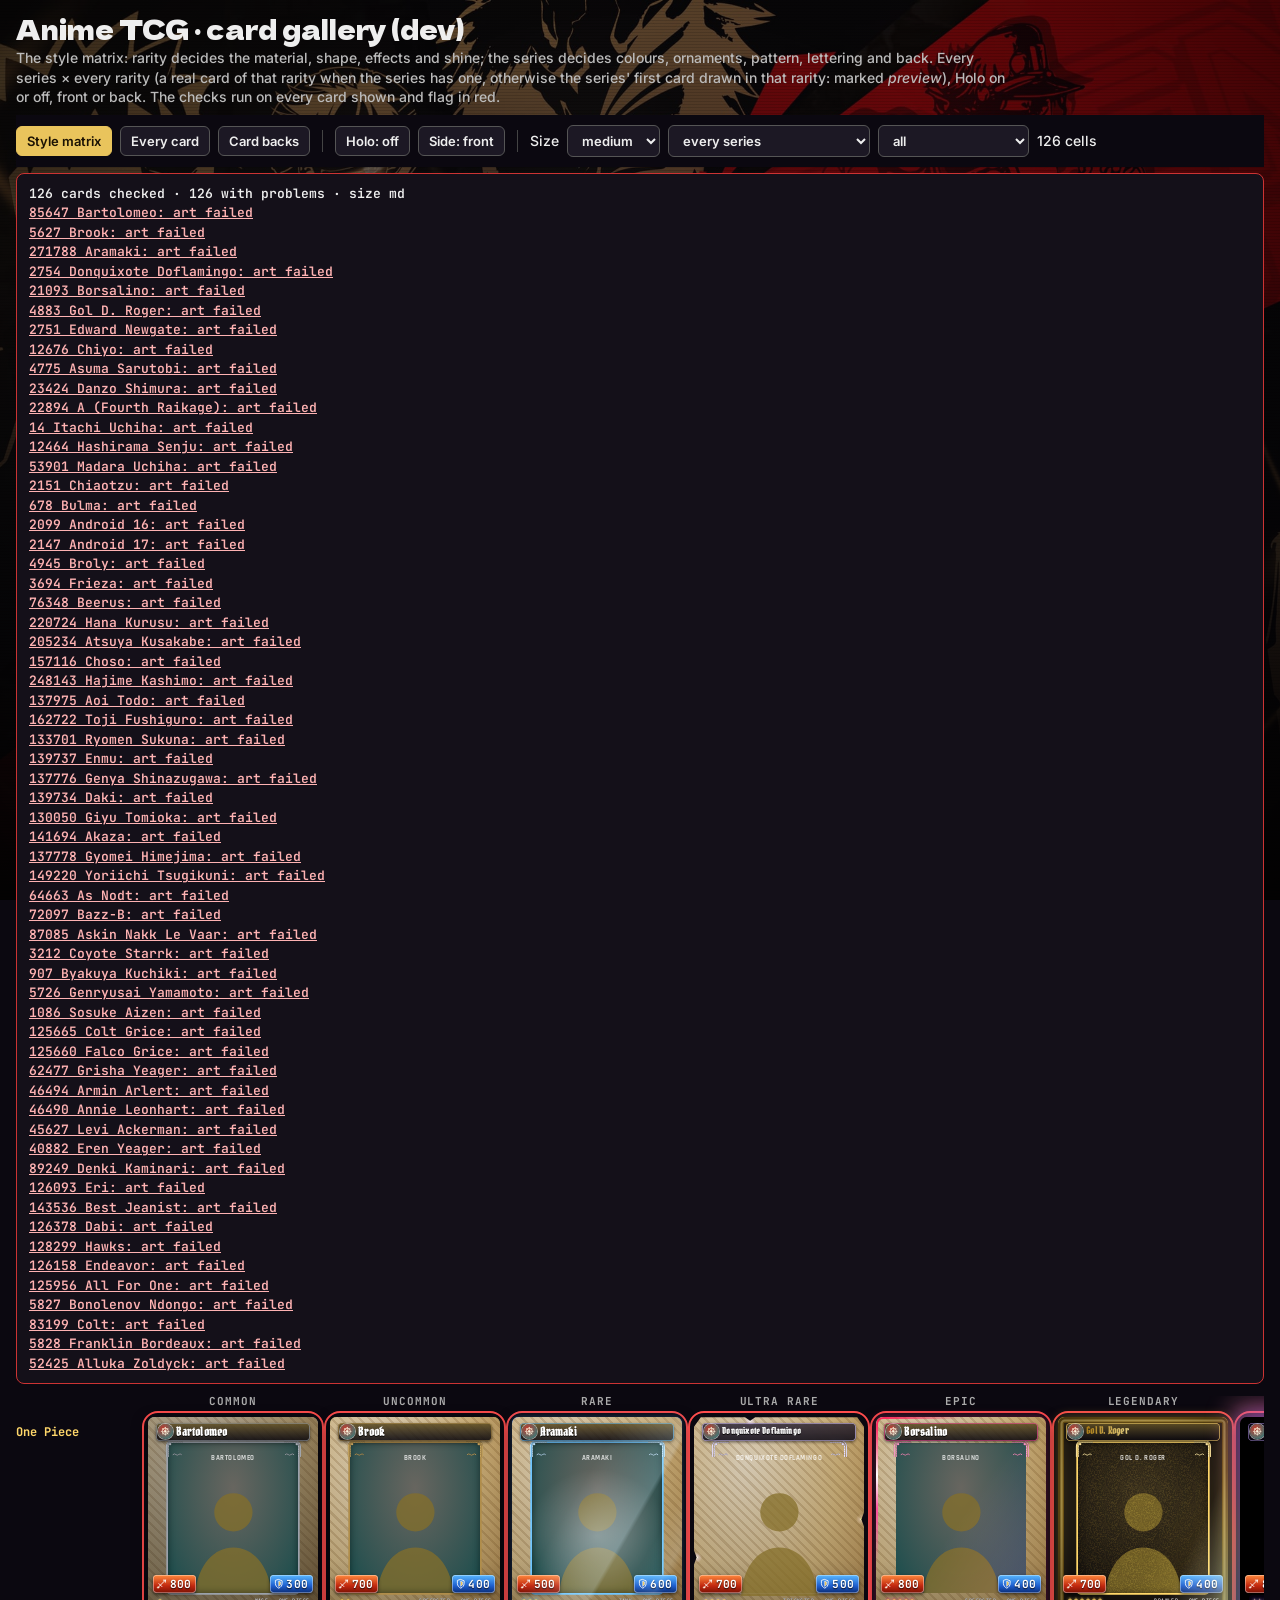
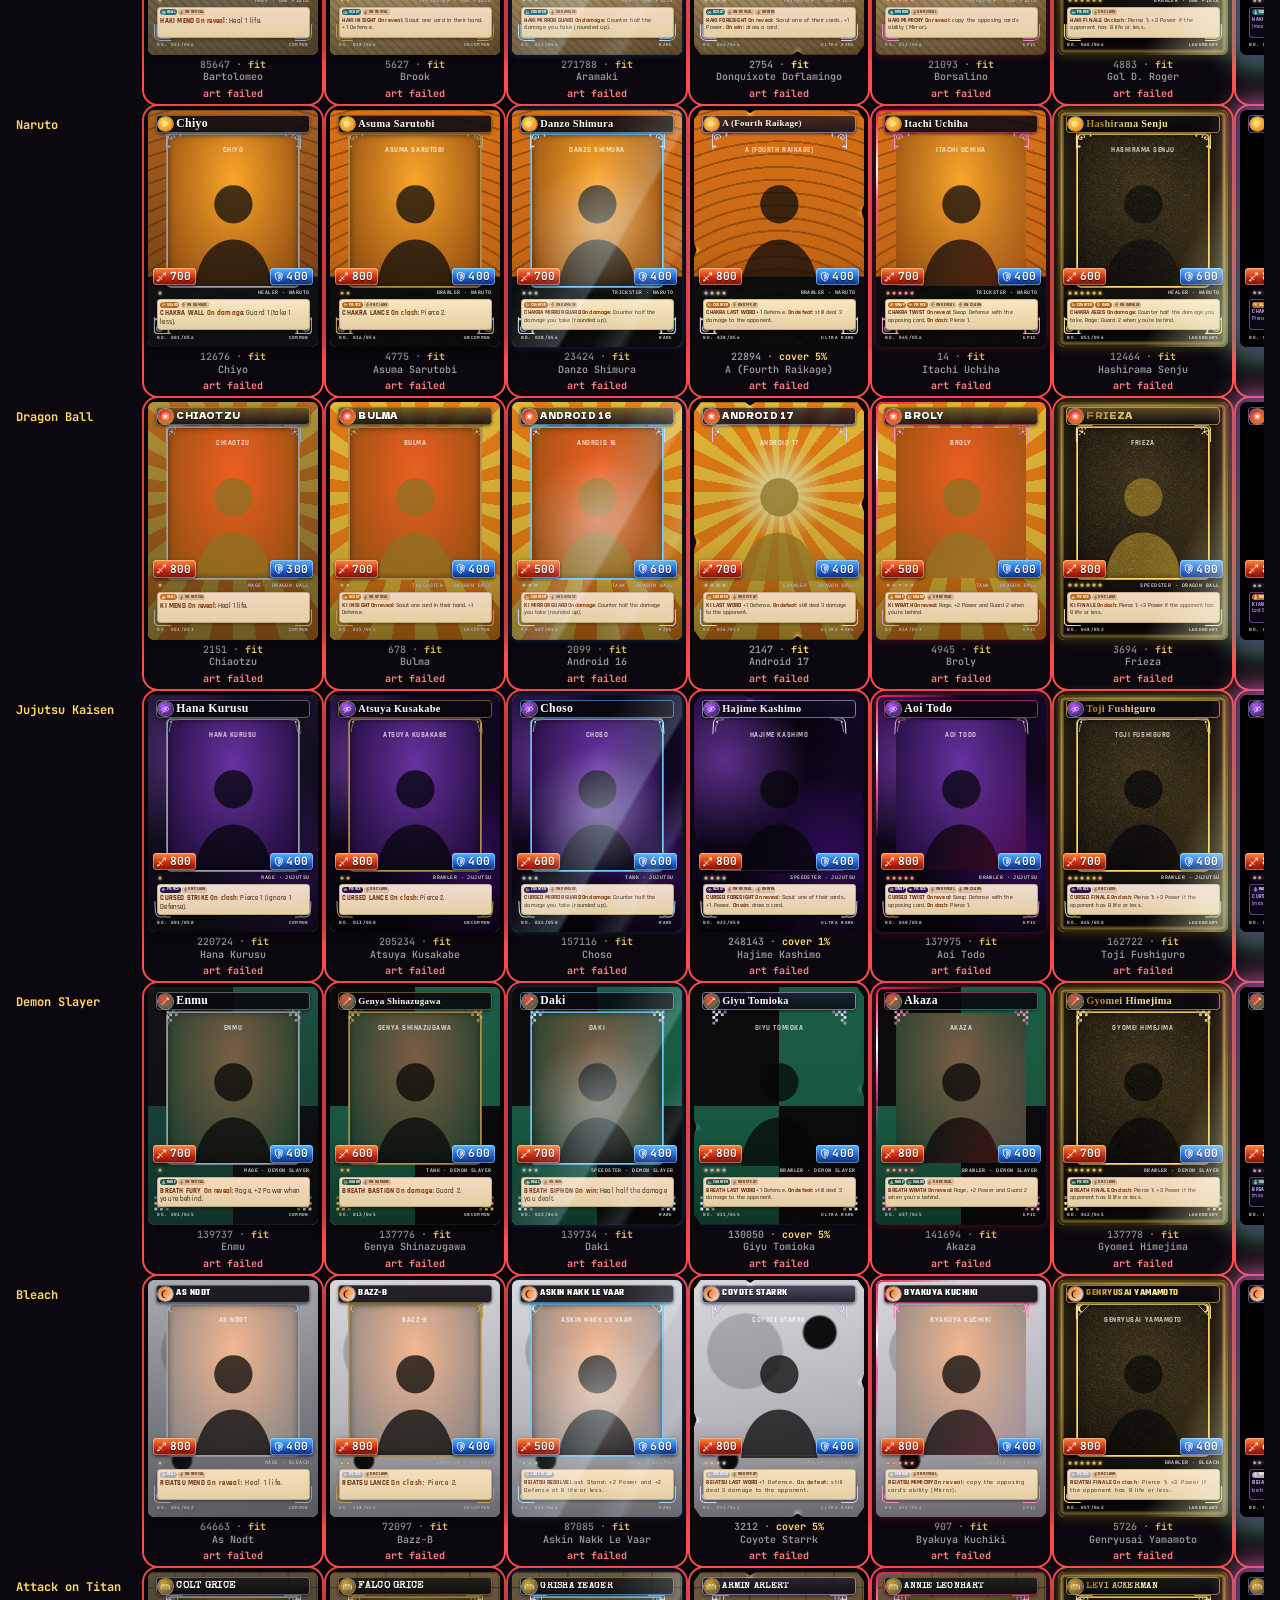
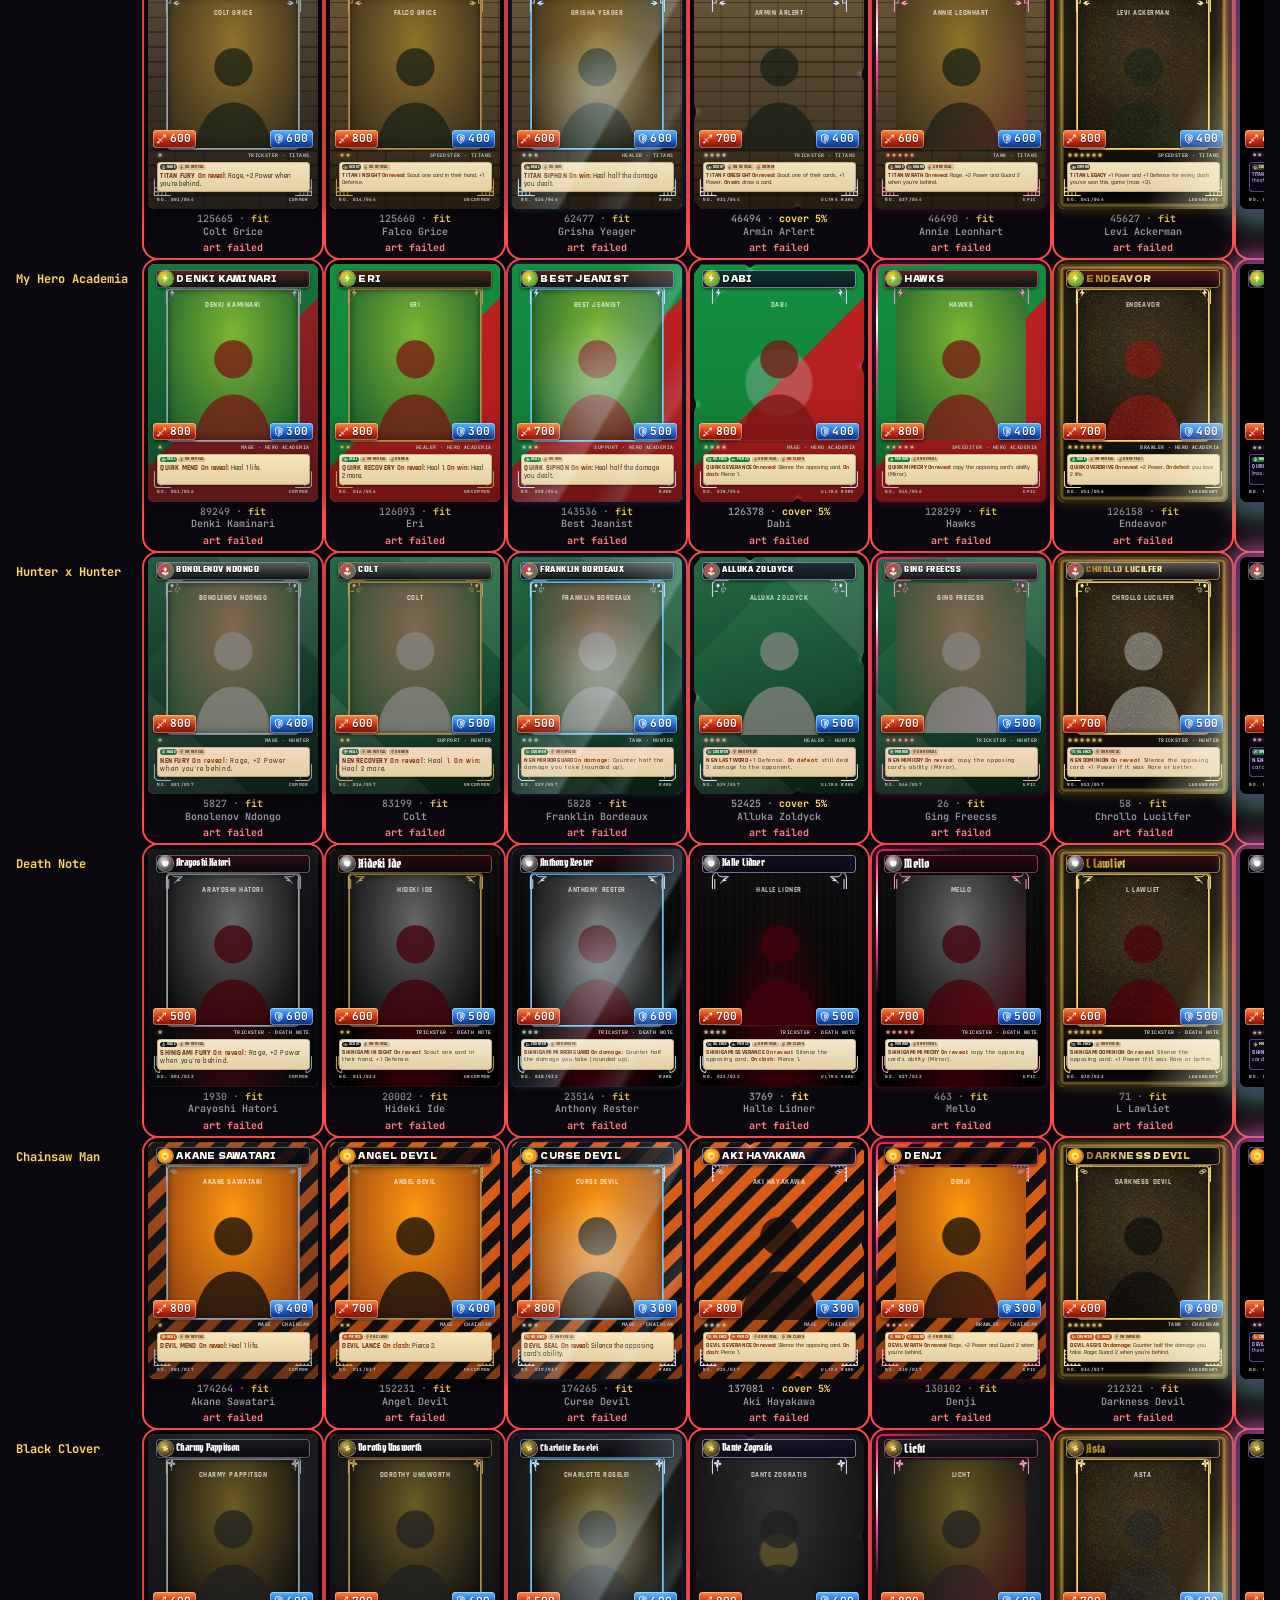
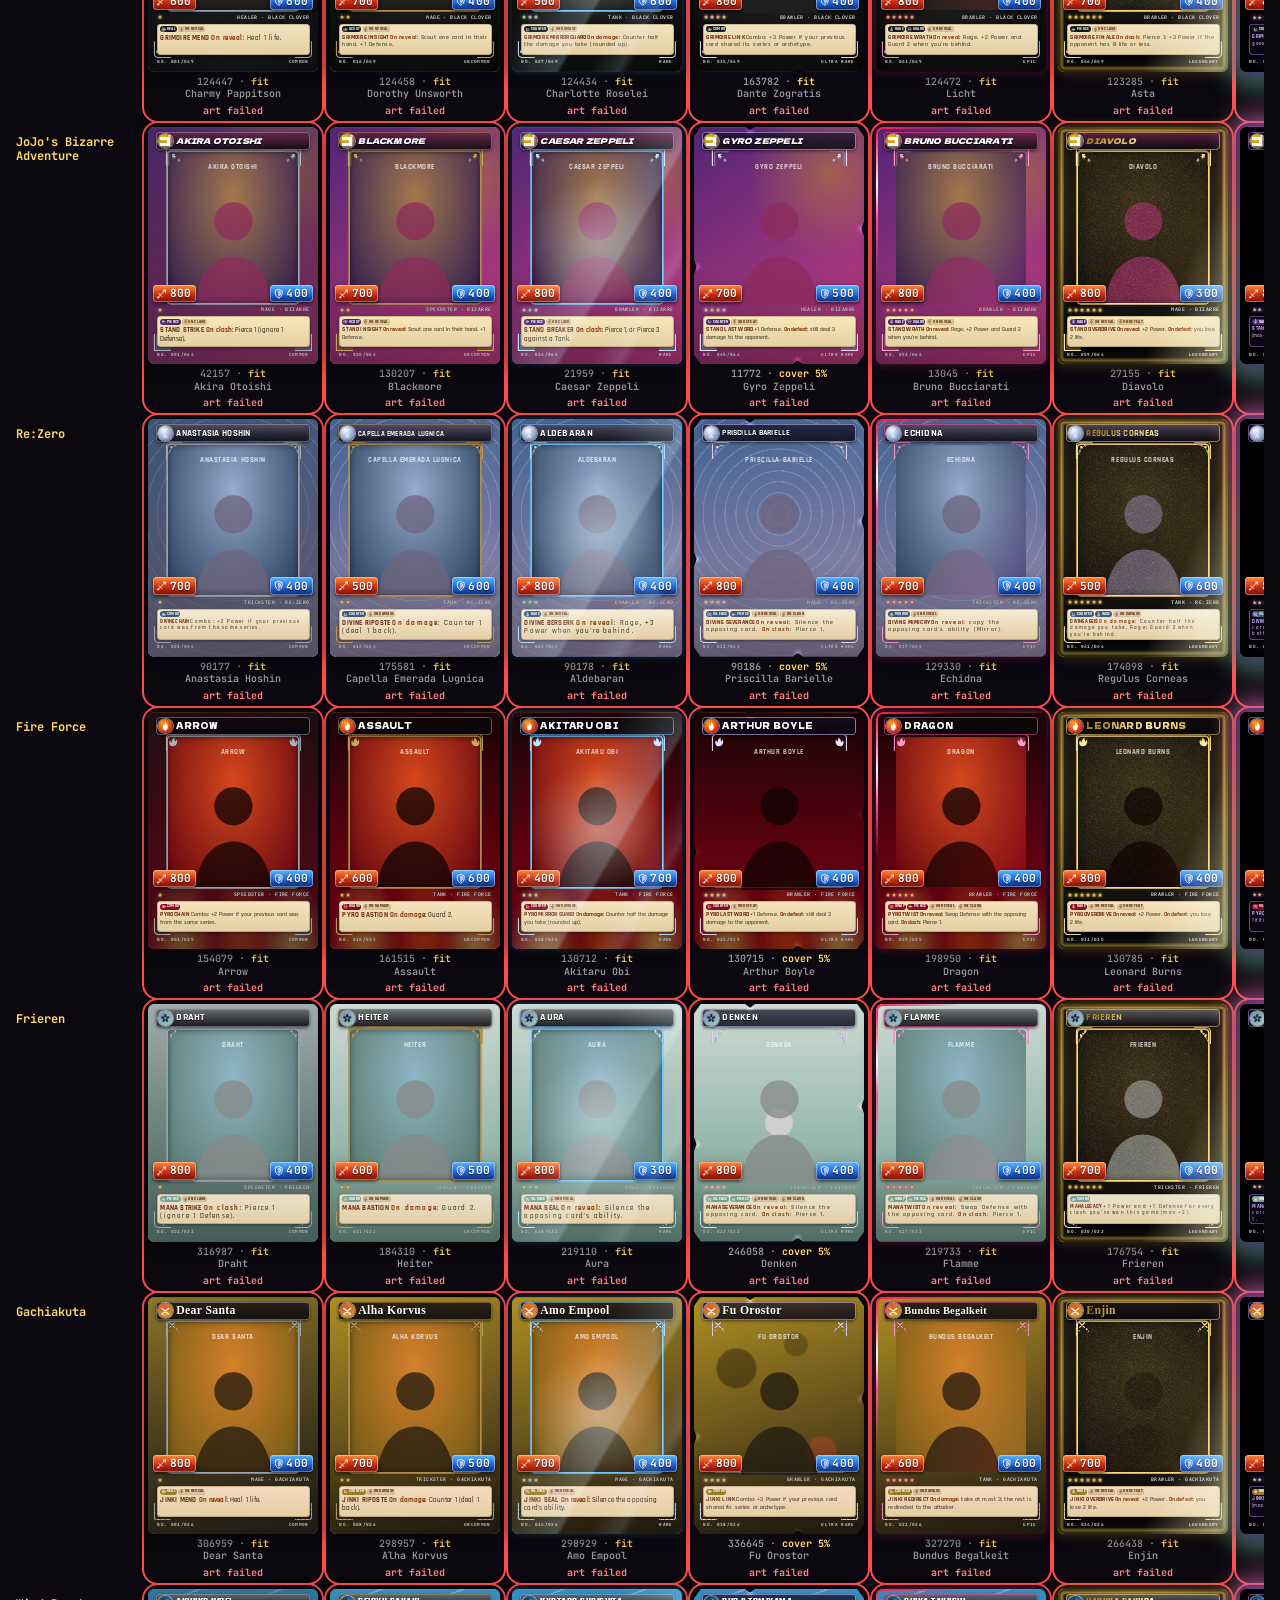
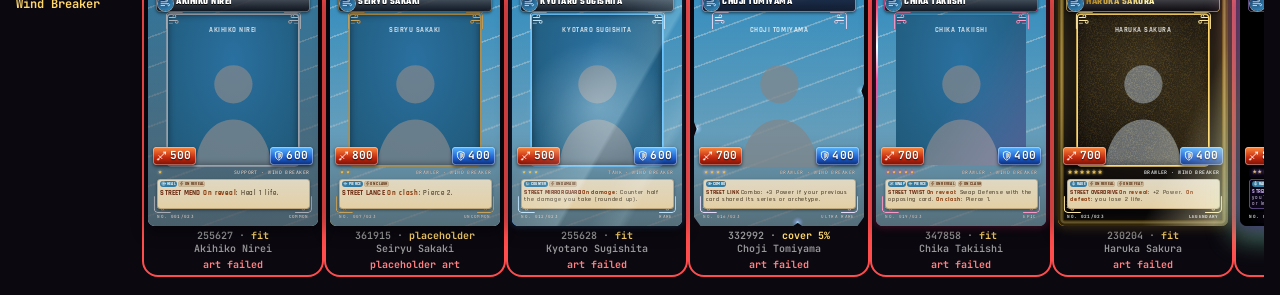
==== dev/cards.html @ 2fa243be "Anime TCG phase 4: Collection (binder + grid, filters, progress, inspector panel, duplicates to shar" ====
<!DOCTYPE html>
<html lang="en">
<head>
<meta charset="UTF-8">
<meta name="viewport" content="width=device-width, initial-scale=1.0">
<meta name="robots" content="noindex">
<title>Card Gallery (dev)</title>
<link href="https://fonts.googleapis.com/css2?family=Rajdhani:wght@500;600;700&family=Teko:wght@500;600;700&family=Dela+Gothic+One&family=Pirata+One&family=Inter:wght@400;500;600;700;800&family=JetBrains+Mono:wght@500;700&family=Press+Start+2P&family=Special+Elite&family=Permanent+Marker&display=swap" rel="stylesheet">
<link rel="stylesheet" href="../css/base.css?v=13">
<link rel="stylesheet" href="../css/cards.css?v=7">
<link rel="stylesheet" href="../css/packs.css?v=5">
<style>
/* DEV ONLY (not linked from the game): the card style matrix for review, every card, every back, and the automatic
   checks (art loaded, nothing over 8% cropped, the face inside the window, names and effect text never cut). */
body { margin: 0; padding: 16px; background: #0b0810; color: #eee; font: 500 14px/1.4 Inter, sans-serif; }
h1 { margin: 0 0 6px; font: 400 26px/1 'Dela Gothic One'; }
p.lede { max-width: 1000px; color: #bbb; margin: 0 0 8px; }
.bar { position: sticky; top: 0; z-index: 50; display: flex; flex-wrap: wrap; gap: 6px 8px; align-items: center; padding: 10px 0; background: #0b0810; }
.bar button, .bar select { padding: 6px 10px; border-radius: 6px; border: 1px solid #555; background: #1c1824; color: #eee; font: 600 13px Inter; cursor: pointer; }
.bar button.on { background: #e9c45c; color: #1b1203; border-color: #e9c45c; }
.bar .sep { width: 1px; height: 22px; background: #444; margin: 0 4px; }
#checks { margin: 6px 0 12px; padding: 10px 12px; border-radius: 8px; background: #141019; border: 1px solid #333; font: 600 13px/1.5 'JetBrains Mono', monospace; }
#checks.ok { border-color: #2f8f4e; } #checks.bad { border-color: #c33; }
#checks a { color: #ffb3b3; }
h2 { margin: 22px 0 8px; font: 600 22px/1 Teko; letter-spacing: .06em; text-transform: uppercase; }
.matrix { display: grid; grid-template-columns: 120px repeat(7, max-content); gap: 10px 12px; align-items: start; overflow-x: auto; padding-bottom: 8px; }
.matrix .rh { font: 700 12px/1.2 'JetBrains Mono'; color: #ffd76a; padding-top: 8px; }
.matrix .ch { font: 700 11px/1 'JetBrains Mono'; color: #aaa; text-align: center; letter-spacing: .08em; }
.grid { display: flex; flex-wrap: wrap; gap: 10px; }
.cell { display: grid; justify-items: center; gap: 4px; }
.cell > small { font: 600 10px/1.25 'JetBrains Mono'; color: #999; max-width: 150px; text-align: center; }
.cell > small b { color: #ffd76a; } .cell > small i { color: #7df3ff; font-style: normal; }
.cell.flag { outline: 2px solid #ff4d4d; outline-offset: 4px; border-radius: 10px; }
.cell .issues { font: 700 10px/1.2 'JetBrains Mono'; color: #ff8080; text-align: center; max-width: 150px; }
.win { position: relative; width: 170px; border-radius: 6px; overflow: hidden; box-shadow: 0 0 0 2px #8b919c; }
</style>
</head>
<body>
<h1>Anime TCG · card gallery (dev)</h1>
<p class="lede">The style matrix: rarity decides the material, shape, effects and shine; the series decides colours, ornaments, pattern, lettering and back. Every series × every rarity (a real card of that rarity when the series has one, otherwise the series' first card drawn in that rarity: marked <i>preview</i>), Holo on or off, front or back. The checks run on every card shown and flag in red.</p>
<div class="bar">
<button data-view="matrix" class="on">Style matrix</button><button data-view="all">Every card</button><button data-view="backs">Card backs</button>
<span class="sep"></span><button id="holo">Holo: off</button><button id="side">Side: front</button>
<span class="sep"></span><span>Size</span><select id="size"><option value="sm">small</option><option value="md" selected>medium</option><option value="lg">large</option></select>
<select id="series"><option value="">every series</option></select>
<select id="only"><option value="">all</option><option value="flag">flagged only</option><option value="fit">shown whole (fit)</option><option value="cover">covered</option></select>
<span id="count"></span>
</div>
<div id="checks">checking…</div>
<div id="out"></div>
<script type="module">
import { CARDS, BY_SERIES, BY_SERIES_RARITY, CARD_SERIES, RARITY_NAMES } from "../js/vault/carddb.js?v=5";
import { cardEl, backCard, theme, fitText, windowRatio } from "../js/vault/cardui.js?v=13";
import { CARD_ART } from "../js/vault/config.js?v=14";
const focus = await fetch("../data/card-focus.json").then(r => r.json()).catch(() => ({}));
const fix = await fetch("../data/card-focus-fix.json").then(r => r.json()).catch(() => ({}));
const st = { view: "matrix", holo: false, back: false };
const $ = id => document.getElementById(id);
CARD_SERIES.forEach(s => $("series").add(new Option(theme(s).label, s)));
const mkEl = (t, c, x) => { const e = document.createElement(t); if (c) e.className = c; if (x != null) e.textContent = x; return e; };

/* ---------- the checks ---------- */
const settle = im => im.complete ? Promise.resolve() : new Promise(r => { im.addEventListener("load", r, { once: true }); im.addEventListener("error", r, { once: true }); setTimeout(r, 15000); });
function faceIn(card) {      // covered pictures: is the face box inside the visible part of the picture?
    const a = card.querySelector(".vc-art"); if (!a || a.dataset.mode !== "cover") return true;
    const c = CARDS[card.dataset.id], f = Object.assign({ fh: CARD_ART.defaultFaceH }, focus[c.id] || {}, fix[c.id] || {}), r = Number(card.className.match(/r-(\w+)/) && ["common","uncommon","rare","ultra","epic","legendary","mythic"].indexOf(card.className.match(/r-(\w+)/)[1]));
    const A = windowRatio(r), ar = c.ar, kk = ar < A ? A / ar : ar / A; if (kk < 1.001) return true;
    const im = a.querySelector("img"), pos = (im.style.objectPosition || "50% 50%").split(" ").map(v => parseFloat(v) / 100);
    if (ar < A) { const top = pos[1] * (1 - 1 / kk), bot = top + 1 / kk, half = (f.fh || .3) / 2 * .8; return c.fy - half >= top - .02 && c.fy + half <= bot + .02; }
    const left = pos[0] * (1 - 1 / kk), right = left + 1 / kk, half = (f.fh || .3) / ar / 2 * .8; return c.fx - half >= left - .02 && c.fx + half <= right + .02;
}
async function check(cell) {
    const card = cell.querySelector(".vcard[data-id]"); if (!card) return [];
    const a = card.querySelector(".vc-art"), im = a && a.querySelector("img"), out = [];
    if (im) await settle(im);
    fitText(card);
    if (!a || a.dataset.mode === "placeholder") out.push("placeholder art");
    else if (im && !im.naturalWidth) out.push("art failed");
    else if (im && (im.naturalWidth < 200 || im.naturalHeight < 200)) out.push("small art " + im.naturalWidth + "×" + im.naturalHeight);
    if (a && a.dataset.mode === "cover" && Number(a.dataset.crop) > CARD_ART.maxCrop + .001) out.push("cropped " + Math.round(a.dataset.crop * 100) + "%");
    if (!faceIn(card)) out.push("face cut");
    const nm = card.querySelector(".vc-name");
    if (nm && nm.clientWidth && (nm.scrollWidth > nm.clientWidth + 1 || nm.scrollHeight > nm.clientHeight + 1)) out.push("name cut");
    const tx = card.querySelector(".vc-abtxt");
    if (tx && tx.offsetParent && tx.clientHeight && tx.scrollHeight > tx.clientHeight + 1) out.push("text cut");
    cell.classList.toggle("flag", out.length > 0);
    let is = cell.querySelector(".issues"); if (out.length) { if (!is) { is = mkEl("div", "issues"); cell.appendChild(is); } is.textContent = out.join(" · "); } else if (is) is.remove();
    return out;
}
async function runChecks() {
    const cells = [...document.querySelectorAll(".cell")], problems = [];
    $("checks").className = ""; $("checks").textContent = "checking " + cells.length + " cards…";
    for (let i = 0; i < cells.length; i += 24) {
        const part = await Promise.all(cells.slice(i, i + 24).map(c => check(c).then(x => [c, x])));
        part.forEach(([c, x]) => { if (x.length) problems.push({ id: c.dataset.id, name: c.dataset.name, issues: x, el: c }); });
    }
    const box = $("checks"); box.className = problems.length ? "bad" : "ok"; box.innerHTML = "";
    box.appendChild(mkEl("div", null, cells.filter(c => c.querySelector(".vcard[data-id]")).length + " cards checked · " + (problems.length ? problems.length + " with problems" : "no problems") + " · size " + $("size").value));
    problems.slice(0, 60).forEach(p => { const a = mkEl("a", null, p.id + " " + p.name + ": " + p.issues.join(", ")); a.href = "#"; a.onclick = e => { e.preventDefault(); p.el.scrollIntoView({ block: "center" }); }; box.appendChild(a); box.appendChild(mkEl("br")); });
    window.__gallery = { done: true, checked: cells.length, problems: problems.map(p => ({ id: p.id, name: p.name, issues: p.issues })) };
    if ($("only").value === "flag") document.querySelectorAll(".cell:not(.flag)").forEach(c => c.style.display = "none");
}
/* ---------- views ---------- */
function cellFor(id, o, label) {
    const c = CARDS[id], cell = mkEl("div", "cell"); cell.dataset.id = id; cell.dataset.name = c.n;
    const el = cardEl(id, Object.assign({ size: $("size").value, holo: st.holo }, o));
    if (st.back) el.classList.add("turned");
    cell.appendChild(el);
    const a = el.querySelector(".vc-art"), mode = a ? a.dataset.mode : "", sm = mkEl("small");
    sm.innerHTML = (label || "") + id + " · <b>" + mode + (mode === "cover" ? " " + Math.round(a.dataset.crop * 100) + "%" : "") + "</b><br>" + c.n;
    cell.appendChild(sm);
    const only = $("only").value; if ((only === "fit" && mode !== "fit") || (only === "cover" && mode !== "cover")) cell.style.display = "none";
    return cell;
}
function draw() {
    const out = $("out"), only = $("series").value; out.innerHTML = ""; window.__gallery = { done: false };
    const list = CARD_SERIES.filter(s => !only || s === only);
    if (st.view === "matrix") {
        const m = mkEl("div", "matrix"); m.appendChild(mkEl("div"));
        RARITY_NAMES.forEach(n => m.appendChild(mkEl("div", "ch", n.toUpperCase())));
        list.forEach(s => {
            m.appendChild(mkEl("div", "rh", theme(s).label));
            RARITY_NAMES.forEach((_, r) => {
                const real = BY_SERIES_RARITY[s][r][0];
                m.appendChild(real ? cellFor(real, {}) : cellFor(BY_SERIES[s][0], { as: r }, "<i>preview</i> · "));
            });
        });
        out.appendChild(m);
    } else if (st.view === "all") {
        list.forEach(s => {
            out.appendChild(mkEl("h2", null, theme(s).label + " (" + BY_SERIES[s].length + ")"));
            const g = mkEl("div", "grid"); BY_SERIES[s].forEach(id => g.appendChild(cellFor(id, {}))); out.appendChild(g);
        });
    } else {
        const g = mkEl("div", "grid");
        list.forEach(s => { const cell = mkEl("div", "cell"); cell.appendChild(backCard(s, null, $("size").value)); cell.appendChild(mkEl("small", null, theme(s).label)); g.appendChild(cell); });
        out.appendChild(g);
    }
    out.querySelectorAll("img").forEach(i => { i.loading = "eager"; });
    $("count").textContent = out.querySelectorAll(".cell").length + " cells";
    requestAnimationFrame(() => setTimeout(runChecks, 50));
}
document.querySelectorAll("[data-view]").forEach(b => b.onclick = () => { st.view = b.dataset.view; document.querySelectorAll("[data-view]").forEach(x => x.classList.toggle("on", x === b)); draw(); });
$("holo").onclick = () => { st.holo = !st.holo; $("holo").textContent = "Holo: " + (st.holo ? "on" : "off"); $("holo").classList.toggle("on", st.holo); draw(); };
$("side").onclick = () => { st.back = !st.back; $("side").textContent = "Side: " + (st.back ? "back" : "front"); $("side").classList.toggle("on", st.back); draw(); };
["size", "series", "only"].forEach(k => $(k).onchange = draw);
const q = new URLSearchParams(location.search);
if (q.get("view")) st.view = q.get("view"); if (q.get("holo")) st.holo = true; if (q.get("back")) st.back = true; if (q.get("size")) $("size").value = q.get("size"); if (q.get("series")) $("series").value = q.get("series");
document.querySelectorAll("[data-view]").forEach(x => x.classList.toggle("on", x.dataset.view === st.view));
draw();
</script>
</body>
</html>
---- css/base.css ----
/* =========================================================
   ANIME ARCADE PARTY · design system
   ---------------------------------------------------------
   One palette everywhere, taken from the background art: black base · red main accent · gold for
   highlights, borders and what matters · white for text and small details.
   ink #080606 · paper #fbf6ee · red #e11b1b · gold #d9a441 / #f0c869
   Every scene keeps its mood with the same four colours:
     home + lobby  "Red Arcade"    red / gold   (lacquer cabinets, player select)
     gw            "Case File"     gold / red   (detective noir, desk lamp)
     case          "Investigation" amber / brass (Headbanz: a detective's office, lamp and venetian blinds)
     im            "Suspicion"     crimson / fog (Imposter: a dark room, a flickering bulb, cold fog)
     hb            (Anime Draft, Anime Feud) red / gold, a gold horizon
     uno           "Arena Clash"   gold / red   (card battle arena)
========================================================= */
:root {
    --ink: #080606; --ink-2: #120d0d; --ink-3: #1c1414;
    --paper: #fbf6ee; --paper-dim: #d9cfbf; --muted: rgba(251,246,238,.66);
    --red: #e11b1b; --red-hi: #ff4040; --red-dim: #8f0c10; --gold: #d9a441; --gold-bright: #f0c869; --gold-deep: #8a5a10;
    --line: rgba(217,164,65,.17); --line-2: rgba(217,164,65,.34);
    --glass: rgba(14,10,10,.72); --glass-2: rgba(255,255,255,.045);
    --accent: var(--red); --accent-2: var(--gold); --on-accent: #fff;
    --f-title: 'Dela Gothic One', 'Teko', sans-serif;
    --f-head: 'Teko', 'Rajdhani', sans-serif;
    --f-ui: 'Rajdhani', 'Inter', sans-serif;
    --f-body: 'Inter', -apple-system, 'Segoe UI', sans-serif;
    --f-mono: 'JetBrains Mono', ui-monospace, monospace;
    --e-out: cubic-bezier(.2,.9,.3,1); --e-pop: cubic-bezier(.2,1.5,.4,1);
    --safe-b: env(safe-area-inset-bottom, 0px);
    /* names the mode stylesheets were written against */
    --parchment: var(--paper); --parchment-dim: var(--paper-dim); --luffy-red: var(--red); --luffy-red-dim: var(--red-dim);
    --sakura: #f0a9bf; --ocean-deep: #140a0a; --ocean-mid: #4a1414;
    --font-display: 'Teko', 'Rajdhani', sans-serif; --font-body: var(--f-body); --font-mono: var(--f-mono);
}
body[data-scene="gw"]  { --accent: #f0c869; --accent-2: #e11b1b; --on-accent: #1a0d02; }
body[data-scene="hb"]  { --accent: #e11b1b; --accent-2: #f0c869; --on-accent: #fff; }
body[data-scene="im"]  { --accent: #ff2a44; --accent-2: #c9c2d6; --on-accent: #fff; }
body[data-scene="case"] { --accent: #e0a64a; --accent-2: #f2dfb4; --on-accent: #1c1007; }
body[data-scene="sketch"] { --accent: #38d39f; --accent-2: #ffd21f; --on-accent: #06231a; }
body[data-scene="uno"] { --accent: #ffcf4a; --accent-2: #e11b1b; --on-accent: #1a0a00; }

*, *::before, *::after { box-sizing: border-box; }
html { -webkit-text-size-adjust: 100%; }
body {
    margin: 0; min-height: 100vh; min-height: 100dvh; overflow-x: hidden;
    font-family: var(--f-body); color: var(--paper); background: var(--ink);
    -webkit-font-smoothing: antialiased; -webkit-tap-highlight-color: transparent;
}
::selection { background: var(--accent); color: var(--on-accent); }
* { scrollbar-width: thin; scrollbar-color: rgba(217,164,65,.45) transparent; }
.hidden { display: none !important; }
button { font: inherit; color: inherit; cursor: pointer; }
button:disabled { cursor: not-allowed; }
:focus-visible { outline: 2px solid var(--gold-bright); outline-offset: 3px; }
img { max-width: 100%; }

/* ---------- scene backgrounds (fixed layers behind everything) ---------- */
body::before { content: ""; position: fixed; inset: 0; z-index: -2; pointer-events: none; transition: opacity .6s ease;
    background: linear-gradient(180deg, rgba(7,6,10,.55), rgba(7,6,10,.82) 70%, var(--ink)), url('../images/bg-jump.jpg') center / cover no-repeat; }
body::after { content: ""; position: fixed; inset: 0; z-index: -1; pointer-events: none;
    background: radial-gradient(ellipse at 50% 40%, transparent 45%, rgba(0,0,0,.6) 100%),
        repeating-linear-gradient(0deg, rgba(0,0,0,.12) 0 1px, transparent 1px 3px); }
body[data-scene="gw"]::before {     /* noir case board: desk lamp, paper grain, pinned grid */
    background: radial-gradient(ellipse 70% 55% at 50% 0%, rgba(242,179,61,.22), transparent 70%),
        radial-gradient(ellipse at 80% 100%, rgba(225,27,27,.14), transparent 55%),
        linear-gradient(rgba(242,179,61,.035) 1px, transparent 1px) 0 0 / 56px 56px,
        linear-gradient(90deg, rgba(242,179,61,.035) 1px, transparent 1px) 0 0 / 56px 56px,
        linear-gradient(180deg, #120b08, #0a0605 60%, #050303); }
body[data-scene="hb"]::before {     /* psychic: a red sky over a gold horizon grid */
    background: radial-gradient(ellipse 60% 40% at 50% 62%, rgba(225,27,27,.24), transparent 70%),
        linear-gradient(180deg, transparent 58%, rgba(240,200,105,.14) 58.2%, transparent 58.6%),
        repeating-linear-gradient(90deg, rgba(217,164,65,.07) 0 1px, transparent 1px 64px),
        radial-gradient(ellipse at 50% -20%, rgba(150,16,20,.4), transparent 60%),
        linear-gradient(180deg, #120606, #170808 55%, #050202); }
body[data-scene="im"]::before {     /* suspicion: a dark room, cold haze, a red glow you can't place */
    background: radial-gradient(ellipse 50% 40% at 50% -5%, rgba(200,200,230,.10), transparent 70%),
        radial-gradient(ellipse 40% 30% at 12% 85%, rgba(255,42,68,.14), transparent 70%),
        radial-gradient(ellipse 40% 30% at 88% 78%, rgba(120,90,200,.12), transparent 70%),
        linear-gradient(180deg, #08070d, #050409 60%, #020204); }
body[data-scene="case"]::before {   /* the investigation: a desk lamp, venetian blinds, an office at night */
    background: radial-gradient(ellipse 45% 40% at 18% 8%, rgba(255,196,110,.30), transparent 70%),
        repeating-linear-gradient(-14deg, rgba(255,214,150,.055) 0 26px, transparent 26px 52px),
        radial-gradient(ellipse 70% 60% at 50% 110%, rgba(120,60,20,.35), transparent 70%),
        linear-gradient(180deg, #1a110a, #110b07 55%, #080503); }
body[data-scene="sketch"]::before {  /* the art room after hours: a desk lamp, cork board, scattered crayon light */
    background: radial-gradient(ellipse 50% 40% at 15% 0%, rgba(255,226,150,.20), transparent 70%),
        radial-gradient(ellipse 35% 30% at 92% 90%, rgba(56,211,159,.16), transparent 70%),
        radial-gradient(ellipse 30% 25% at 6% 85%, rgba(255,95,168,.12), transparent 70%),
        radial-gradient(ellipse 30% 25% at 85% 12%, rgba(47,140,255,.12), transparent 70%),
        repeating-linear-gradient(0deg, rgba(255,255,255,.025) 0 1px, transparent 1px 34px),
        linear-gradient(180deg, #13161c, #0d1015 60%, #07090c); }
body[data-scene="uno"]::before {    /* arena floor tinted by the active colour */
    background: radial-gradient(ellipse 80% 60% at 50% 55%, color-mix(in srgb, var(--ac, #ffcf4a) 22%, transparent), transparent 70%),
        radial-gradient(circle at 50% 55%, transparent 0 29%, rgba(255,207,74,.10) 29.3% 29.8%, transparent 30%, transparent 44%, rgba(255,207,74,.07) 44.3% 44.8%, transparent 45%),
        linear-gradient(180deg, #160606, #0b0303 60%, #050101); }
#ambient { position: fixed; inset: 0; width: 100%; height: 100%; z-index: 0; pointer-events: none; }
.screen, #game, #hb, #im, #uno, #feud, #likely, #sketch { position: relative; z-index: 1; }
.screen { min-height: 100vh; min-height: 100dvh; padding: 22px clamp(14px, 3vw, 34px) calc(90px + var(--safe-b)); }


/* ---------- buttons: one family on every screen. Red lacquer with a gold hairline (main), gold (alt), black and gold (ghost / secondary),
   dark red (danger). Hover lifts it with a glow and a shine sweep, press sinks it, disabled goes flat charcoal ---------- */
.btn, .pop, .u-btn {
    --b1: #e5262b; --b2: #9e0d12; --t: #fff; --bd: rgba(240,200,105,.72); --gl: rgba(225,27,27,.42);
    position: relative; isolation: isolate; overflow: hidden; display: inline-flex; align-items: center; justify-content: center; gap: 10px;
    min-height: 46px; padding: 10px 26px; border: 0; border-radius: 10px; color: var(--t); background: linear-gradient(180deg, var(--b1), var(--b2));
    font: 700 20px/1 var(--f-head); letter-spacing: .08em; text-transform: uppercase; text-shadow: 0 1px 0 rgba(0,0,0,.35);
    box-shadow: inset 0 0 0 1px var(--bd), inset 0 1px 0 rgba(255,255,255,.26), inset 0 -3px 0 rgba(0,0,0,.24), 0 6px 16px rgba(0,0,0,.4);
    transition: transform .18s var(--e-out), box-shadow .22s ease, filter .22s ease;
    -webkit-user-select: none; user-select: none;
}
:is(.btn, .pop, .u-btn)::after { content: ""; position: absolute; inset: 0; z-index: -1; pointer-events: none; background: linear-gradient(105deg, transparent 35%, rgba(255,255,255,.36) 50%, transparent 65%); transform: translateX(-120%); transition: transform .6s var(--e-out); }
:is(.btn, .pop, .u-btn):hover:not(:disabled) { transform: translateY(-2px); filter: brightness(1.08);
    box-shadow: inset 0 0 0 1px var(--gold-bright), inset 0 1px 0 rgba(255,255,255,.32), inset 0 -3px 0 rgba(0,0,0,.24), 0 10px 22px rgba(0,0,0,.45), 0 0 22px var(--gl); }
:is(.btn, .pop, .u-btn):hover:not(:disabled)::after { transform: translateX(120%); }
:is(.btn, .pop, .u-btn):active:not(:disabled) { transform: translateY(1px) scale(.98); filter: brightness(.94); transition-duration: .06s;
    box-shadow: inset 0 0 0 1px var(--bd), inset 0 2px 7px rgba(0,0,0,.45), 0 2px 6px rgba(0,0,0,.4); }
:is(.btn, .pop, .u-btn):disabled { --b1: #2c2525; --b2: #1c1717; --t: rgba(255,255,255,.4); --bd: rgba(255,255,255,.12); text-shadow: none; filter: none; }
:is(.btn, .pop, .u-btn):focus-visible { outline: 2px solid var(--gold-bright); outline-offset: 3px; }
.btn small { display: block; font: 600 11px/1.2 var(--f-ui); letter-spacing: .06em; text-transform: none; opacity: .82; }
.btn.alt, .u-btn.alt { --b1: #f8d67e; --b2: #c48b26; --t: #1a0d02; --bd: rgba(255,244,214,.85); --gl: rgba(240,200,105,.5); text-shadow: 0 1px 0 rgba(255,255,255,.35); }
.btn.ghost, .pop.secondary { --b1: rgba(28,20,20,.88); --b2: rgba(10,7,7,.92); --t: #fff; --bd: rgba(217,164,65,.5); --gl: rgba(217,164,65,.3); }
.pop.ghost { --b1: rgba(10,7,7,.6); --b2: rgba(0,0,0,.65); --t: var(--paper-dim); --bd: rgba(217,164,65,.3); --gl: rgba(217,164,65,.22); }
.btn.danger { --b1: #3a0b0d; --b2: #220507; --t: #ffb4b4; --bd: rgba(225,27,27,.85); }
.btn.danger:hover:not(:disabled) { --b1: #e5262b; --b2: #9e0d12; --t: #fff; }
.btn.xl { min-height: 58px; padding: 14px 40px; font-size: 26px; border-radius: 12px; }
.btn.sm { min-height: 36px; padding: 6px 18px; font-size: 16px; border-radius: 8px; }
.btn.wide { width: 100%; }
.btn-k { font: 400 22px/1 var(--f-title); opacity: .8; }
.icon-btn, .dock-btn { width: 44px; height: 44px; display: grid; place-items: center; border: 0; border-radius: 50%; background: rgba(14,10,10,.78); color: var(--gold-bright); font-size: 20px;
    box-shadow: inset 0 0 0 1px rgba(217,164,65,.55), 0 6px 18px rgba(0,0,0,.45); backdrop-filter: blur(8px); transition: transform .22s var(--e-pop), background .2s, box-shadow .2s, color .2s; }
.icon-btn:hover { transform: rotate(45deg); background: rgba(225,27,27,.2); color: #fff; box-shadow: inset 0 0 0 1px var(--gold-bright), 0 0 18px rgba(240,200,105,.35); }
.icon-btn:active, .dock-btn:active { transform: scale(.92); transition-duration: .06s; }
.chip-btn { border: 0; min-height: 28px; padding: 6px 12px; border-radius: 99px; background: rgba(14,10,10,.78); color: var(--paper); font: 700 12px/1 var(--f-ui); letter-spacing: .08em; text-transform: uppercase;
    box-shadow: inset 0 0 0 1px rgba(217,164,65,.5); transition: background .2s, box-shadow .2s, color .2s, transform .15s; }
.chip-btn:hover:not(:disabled) { background: linear-gradient(180deg, #e5262b, #9e0d12); color: #fff; box-shadow: inset 0 0 0 1px var(--gold-bright), 0 0 14px rgba(225,27,27,.45); }
.chip-btn:active:not(:disabled) { transform: scale(.95); }
.chip-btn:disabled { opacity: .45; }

/* in-game action buttons share the family, a little smaller */
.pop { min-height: 42px; padding: 8px 18px; gap: 6px; font-size: 18px; letter-spacing: .07em; border-radius: 9px; }
.menu-btn { min-width: 46px; font-size: 22px; }
.end-btns { display: flex; gap: 10px; flex-wrap: wrap; margin-top: 12px; }
.end-btns .pop { flex: 1 1 180px; }

/* ---------- form bits ---------- */
input[type=text], input:not([type]), input[type=search] {
    width: 100%; padding: 12px 14px; border: 0; border-radius: 2px; background: rgba(0,0,0,.4); color: #fff;
    font: 600 18px/1.2 var(--f-ui); letter-spacing: .04em; box-shadow: inset 0 0 0 1px var(--line-2), inset 0 -3px 0 var(--accent);
}
input::placeholder { color: rgba(246,239,227,.4); }
input:focus { outline: none; background: rgba(0,0,0,.55); box-shadow: inset 0 0 0 1px var(--accent-2), inset 0 -3px 0 var(--accent-2); }
.field { margin-bottom: 16px; }
.field-label, label.field-label { display: flex; align-items: center; gap: 8px; margin: 0 0 8px; font: 700 12px/1 var(--f-mono); letter-spacing: .18em; text-transform: uppercase; color: var(--accent-2); }
.field-label::before { content: ""; width: 7px; height: 7px; background: var(--accent); transform: rotate(45deg); flex: none; }
.anime-hint { margin: 8px 0 0; font-size: 13px; color: var(--muted); line-height: 1.45; }
.sizes { display: flex; gap: 8px; flex-wrap: wrap; }
.size, .modebtn {
    flex: 1 1 0; min-width: 64px; min-height: 42px; border: 0; border-radius: 9px; padding: 6px 10px; background: linear-gradient(180deg, rgba(30,22,22,.9), rgba(12,8,8,.92)); color: var(--paper);
    font: 600 21px/1 var(--f-head); letter-spacing: .06em; text-transform: uppercase; box-shadow: inset 0 0 0 1px rgba(217,164,65,.35);
    transition: background .2s, box-shadow .2s, transform .15s var(--e-out);
}
.size:hover:not(:disabled), .modebtn:hover:not(:disabled) { transform: translateY(-1px); box-shadow: inset 0 0 0 1px var(--gold-bright), 0 0 14px rgba(240,200,105,.22); }
.size:active:not(:disabled), .modebtn:active:not(:disabled) { transform: translateY(1px) scale(.97); }
.size:disabled, .modebtn:disabled { opacity: .45; cursor: not-allowed; }
.size.selected, .modebtn.selected { background: linear-gradient(180deg, #e5262b, #9e0d12); color: #fff; box-shadow: inset 0 0 0 1px var(--gold-bright), inset 0 -3px 0 rgba(0,0,0,.25), 0 0 16px rgba(225,27,27,.35); }

/* ---------- series tiles ---------- */
.anime-poll { display: grid; grid-template-columns: repeat(auto-fill, minmax(118px, 1fr)); gap: 8px; }
.series-pick .anime-option {
    position: relative; isolation: isolate; overflow: hidden; display: flex; align-items: flex-end; min-height: 74px; margin: 0; padding: 8px 10px; cursor: pointer;
    border-radius: 3px; background: rgba(0,0,0,.4); box-shadow: inset 0 0 0 1px var(--line-2);
    font: 700 14px/1.05 var(--f-ui); letter-spacing: .02em; text-transform: uppercase; color: var(--paper);
    transition: transform .18s var(--e-out), box-shadow .18s ease;
}
.series-pick .anime-option input { position: absolute; inset: 0; width: 100%; height: 100%; opacity: 0; margin: 0; cursor: pointer; z-index: 3; }
.series-pick .anime-option .bg { position: absolute; inset: 0; z-index: -2; background: linear-gradient(160deg, color-mix(in srgb, var(--c) 18%, transparent), transparent 70%); transition: background .2s; }
.series-pick .anime-option .kanji { position: absolute; z-index: -1; right: -2px; top: -8px; font: 400 54px/1 var(--f-title); color: var(--c); opacity: .3; transition: transform .2s var(--e-out), opacity .2s, color .2s; }
.series-pick .anime-option .name { position: relative; z-index: 1; text-shadow: 0 1px 4px #000; }
.series-pick .anime-option::after { content: ""; position: absolute; left: 8px; top: 8px; z-index: 2; width: 14px; height: 14px; border-radius: 50%; box-shadow: inset 0 0 0 2px rgba(246,239,227,.45); transition: all .2s var(--e-pop); }
.series-pick .anime-option:hover { transform: translateY(-2px); box-shadow: inset 0 0 0 1px var(--c); }
.series-pick .anime-option:has(input:checked) { box-shadow: inset 0 0 0 2px var(--c), 0 0 18px color-mix(in srgb, var(--c) 45%, transparent); }
.series-pick .anime-option:has(input:checked)::after { background: var(--c); box-shadow: 0 0 0 3px rgba(0,0,0,.5), 0 0 10px var(--c); }
.series-pick .anime-option input:checked ~ .bg { background: linear-gradient(160deg, color-mix(in srgb, var(--c) 55%, transparent), color-mix(in srgb, var(--c) 12%, transparent) 75%); }
.series-pick .anime-option input:checked ~ .kanji { opacity: .5; transform: scale(1.12) rotate(-6deg); color: #fff; }
.series-pick .anime-option input:focus-visible ~ .bg { outline: 3px solid var(--accent-2); outline-offset: -3px; }
.series-pick .anime-option input:disabled { cursor: default; }
.series-pick .anime-option .logo { position: absolute; inset: 0; z-index: 0; margin: auto; width: 84%; height: 70%; object-fit: contain; pointer-events: none; filter: drop-shadow(0 2px 6px rgba(0,0,0,.7)); opacity: .62; transition: transform .2s ease, opacity .2s ease, filter .2s; }
.series-pick .anime-option.has-logo { align-items: center; justify-content: center; }
.series-pick .anime-option.has-logo .kanji { opacity: .14; }
.series-pick .anime-option.has-logo .name { position: absolute; left: 6px; right: 6px; bottom: 4px; font-size: 10px; letter-spacing: .08em; opacity: 0; transition: opacity .2s; }
.series-pick .anime-option.has-logo:hover .name { opacity: .9; }
.series-pick .anime-option input:checked ~ .logo { opacity: 1; transform: scale(1.05); }
.series-pick .anime-option.has-logo:not(:has(input:checked)) .logo { filter: grayscale(.5) drop-shadow(0 2px 6px rgba(0,0,0,.7)); }
.hb-only { display: none !important; }
body.hb-mode .series-pick .anime-option.hb-only { display: flex !important; }
body.uno-mode .series-pick .anime-option:not(.uno-ok) { display: none !important; }
/* ---------- avatars ---------- */
.ava { --ava: 48px; --ac: var(--red); position: relative; flex: none; width: var(--ava); height: var(--ava); border-radius: 50%; padding: calc(var(--ava) * .06); background: var(--ac); box-shadow: 0 4px 14px rgba(0,0,0,.5); }
.ava-in { width: 100%; height: 100%; border-radius: 50%; overflow: hidden; background: #140c12; display: grid; place-items: center; }
.ava-in img { width: 100%; height: 100%; object-fit: cover; object-position: center 20%; display: block; }
.ava-in.glyph { --gc: var(--ac); background: radial-gradient(circle at 35% 30%, color-mix(in srgb, var(--gc) 85%, #fff), var(--gc) 45%, color-mix(in srgb, var(--gc) 45%, #000)); font: 400 calc(var(--ava) * .46)/1 var(--f-title); color: #fff; text-shadow: 0 2px 0 rgba(0,0,0,.45); }
.ava-lvl { position: absolute; right: -4px; bottom: -3px; min-width: 22px; height: 20px; padding: 0 5px; border-radius: 10px; background: var(--ink); color: var(--gold-bright); font: 700 11px/20px var(--f-mono); text-align: center; box-shadow: 0 0 0 2px var(--ac); }
.ava.fr-steel { background: linear-gradient(135deg, #f2f4f8, #8b93a3 45%, #e6e9ef 60%, #5d6472); }
.ava.fr-crimson { background: conic-gradient(from 0deg, #ff2a2a, #7a0b10, #ff6a3d, #7a0b10, #ff2a2a); }
.ava.fr-gold { background: linear-gradient(135deg, #fff3b0, #d9a441 35%, #8a5a10 55%, #ffe38a 75%, #b8860b); box-shadow: 0 0 16px rgba(240,200,105,.55), 0 4px 14px rgba(0,0,0,.5); }
.ava.fr-sakura { background: conic-gradient(#ffb7c9, #ff6fa1, #fff0f5, #ff8fb5, #ffb7c9); }
.ava.fr-void { background: conic-gradient(from 0deg, #7df3ff, #1a3cff, #ffffff, #33ccff, #7df3ff); box-shadow: 0 0 18px rgba(51,204,255,.7), 0 4px 14px rgba(0,0,0,.5); animation: frSpin 6s linear infinite; }
.ava.fr-holo { background: conic-gradient(from 0deg, #ff5ad1, #f0c869, #4dffb8, #4dc3ff, #b44dff, #ff5ad1); animation: frSpin 4s linear infinite; }
.ava.fr-flame { background: conic-gradient(from 0deg, #fff3b0, #ff9a2c, #ff2a00, #ffcf4a, #ff4a00, #fff3b0); box-shadow: 0 0 20px rgba(255,106,26,.75), 0 4px 14px rgba(0,0,0,.5); animation: frSpin 3s linear infinite; }
.ava.fr-shadow { background: conic-gradient(from 0deg, #000, #ff3355, #000, #5a0010, #000); box-shadow: 0 0 18px rgba(255,51,85,.55), 0 4px 14px rgba(0,0,0,.5); }
.ava.fr-void .ava-in, .ava.fr-holo .ava-in, .ava.fr-flame .ava-in { animation: frSpin 6s linear infinite reverse; }
.fr-flame .ava-in { animation-duration: 3s; } .fr-holo .ava-in { animation-duration: 4s; }
@keyframes frSpin { to { transform: rotate(360deg); } }
.pchip { --pc: var(--accent); display: inline-flex; align-items: center; gap: 7px; vertical-align: middle; font: 700 15px/1 var(--f-ui); color: var(--pc); }
.pchip b { color: var(--pc); }
.pchip .ava { --ac: var(--pc); }
.pchip-pre { font-style: normal; color: var(--muted); font-family: var(--f-mono); font-size: 12px; }
.xpbar { position: relative; height: 8px; border-radius: 8px; background: rgba(246,239,227,.12); overflow: hidden; box-shadow: inset 0 0 0 1px rgba(0,0,0,.4); }
.xpbar i { position: absolute; left: 0; top: 0; bottom: 0; width: 0; border-radius: 8px; background: linear-gradient(90deg, var(--accent), var(--accent-2)); box-shadow: 0 0 10px var(--accent); transition: width .4s var(--e-out); }
.xpbar.big { height: 14px; }

/* =========================================================
   MAIN MENU · "the arcade at night"
   a neon marquee over a row of cabinets, one per game; hosting is "insert coin",
   joining is a high-score style code entry, the profile is an arcade member card
========================================================= */
body[data-scene="home"], body[data-scene="lobby"] { --accent: var(--red); --accent-2: var(--gold-bright); --on-accent: #fff; --arc-y: var(--gold-bright); --arc-v: var(--red-dim); }
body[data-scene="home"]::before, body[data-scene="lobby"]::before {
    background: radial-gradient(ellipse 55% 42% at 12% 0%, rgba(225,27,27,.28), transparent 70%),
        radial-gradient(ellipse 50% 42% at 88% 4%, rgba(217,164,65,.16), transparent 70%),
        radial-gradient(ellipse 90% 38% at 50% 100%, rgba(150,16,20,.34), transparent 72%),
        linear-gradient(180deg, rgba(10,6,6,.78), rgba(6,4,4,.93)), url('../images/bg-jump.jpg') center / cover no-repeat; }
/* the floor: a neon grid running toward the horizon */
.arc-floor { display: none; position: fixed; left: -60%; right: -60%; bottom: 0; height: 42vh; z-index: -1; pointer-events: none;
    background: linear-gradient(rgba(225,27,27,.5) 2px, transparent 2px) 0 0 / 100% 64px, linear-gradient(90deg, rgba(217,164,65,.32) 2px, transparent 2px) 50% 0 / 64px 100%;
    transform: perspective(360px) rotateX(62deg); transform-origin: 50% 100%;
    -webkit-mask-image: linear-gradient(180deg, transparent, #000 55%); mask-image: linear-gradient(180deg, transparent, #000 55%);
    animation: floorRun 1.6s linear infinite; }
.arc-floor::before { content: ""; position: absolute; left: 0; right: 0; top: 0; height: 3px; background: linear-gradient(90deg, transparent, #e11b1b 30%, #fff 50%, #f0c869 70%, transparent); filter: blur(1px); }
body[data-scene="home"] .arc-floor, body[data-scene="lobby"] .arc-floor { display: block; }
@keyframes floorRun { to { background-position: 0 64px, 50% 0; } }

.credit { font: 400 11px/1 'Press Start 2P', var(--f-mono); letter-spacing: .1em; color: var(--arc-y); text-shadow: 0 0 8px rgba(240,200,105,.6); animation: blink 1.2s steps(2) infinite; }
.credit b { font-weight: 400; display: inline-block; }
.credit.pop { animation: none; } .credit.pop b { animation: creditPop .5s var(--e-pop); color: #fff; }
@keyframes creditPop { from { transform: scale(2.4); } }

.tagline { margin: 20px 0 24px; max-width: 40ch; font: 600 clamp(17px, 2vw, 21px)/1.35 var(--f-ui); color: var(--paper-dim); }
.tagline b { color: var(--gold-bright); font-weight: 700; }

/* host = insert coin: a lit coin slot on the button, and a coin that actually drops into it */
.home-cta { position: relative; display: flex; gap: 14px; flex-wrap: wrap; align-items: stretch; }
.coin-btn { gap: 16px; padding-left: 22px; text-align: left; }
.coin-btn .cb-txt { display: flex; flex-direction: column; gap: 4px; }
.coin-btn small { font: 400 9px/1.2 'Press Start 2P', var(--f-mono); letter-spacing: .04em; text-transform: uppercase; opacity: .85; }
.coin-slot { position: relative; flex: none; width: 34px; height: 46px; border-radius: 6px; background: linear-gradient(180deg, #2a0a0a, #120404); box-shadow: inset 0 0 0 1px rgba(240,200,105,.7), 0 0 0 3px rgba(0,0,0,.3); display: grid; place-items: center; }
.coin-slot i { width: 5px; height: 28px; border-radius: 3px; background: #050003; box-shadow: 0 0 0 2px var(--arc-y), 0 0 12px var(--arc-y); animation: slotGlow 1.1s ease-in-out infinite alternate; }
@keyframes slotGlow { to { box-shadow: 0 0 0 2px #b8862a, 0 0 4px #b8862a; } }
.coin-btn.fed .coin-slot i { background: #fff; box-shadow: 0 0 0 2px #fff, 0 0 26px #fff; }
.coin-btn.fed { animation: coinFed .4s var(--e-out); }
@keyframes coinFed { 40% { filter: brightness(1.6); transform: scale(1.03); } }
.coin-fly { position: absolute; left: 30px; top: -70px; z-index: 4; width: 30px; height: 30px; border-radius: 50%; pointer-events: none; opacity: 0;
    background: radial-gradient(circle at 35% 30%, #fff8c8, #ffd23a 40%, #b77a00 75%); box-shadow: inset 0 0 0 3px #e6a600, inset 0 0 0 5px #ffe680, 0 4px 10px rgba(0,0,0,.5); }
.coin-fly::after { content: "¥"; position: absolute; inset: 0; display: grid; place-items: center; font: 700 15px/1 var(--f-ui); color: #8a5a00; }
.coin-fly.go { animation: coinDrop .5s cubic-bezier(.5,0,.8,.4) both; }
@keyframes coinDrop { 0% { opacity: 1; transform: translate(-60px, -40px) rotateY(0) scale(1.1); } 55% { opacity: 1; transform: translate(0, 55px) rotateY(540deg) scale(1); } 75% { opacity: 1; transform: translate(0, 82px) rotateY(630deg) scaleX(.15); } 100% { opacity: 0; transform: translate(0, 100px) rotateY(720deg) scaleX(.1); } }

/* join = the high-score name entry: six lit cells, the next one blinks */
.join-box { display: flex; flex: 1 1 300px; max-width: 440px; }
.code-wrap { position: relative; flex: 1; min-width: 0; }
.code-cells { position: absolute; inset: 0; display: grid; grid-template-columns: repeat(6, 1fr); gap: 5px; padding: 6px 8px; pointer-events: none; background: rgba(8,5,5,.82);
    border-radius: 10px 0 0 10px; box-shadow: inset 0 0 0 1px rgba(217,164,65,.45), inset 0 -3px 0 var(--accent-2); transition: box-shadow .2s; }
.code-cells span { position: relative; display: grid; place-items: center; border-radius: 3px; background: rgba(217,164,65,.06); box-shadow: inset 0 -3px 0 rgba(217,164,65,.25);
    font: 400 clamp(15px, 1.9vw, 20px)/1 'Press Start 2P', var(--f-mono); color: #fff; text-shadow: 0 0 10px var(--accent-2); }
.code-cells span.cur::after { content: ""; position: absolute; left: 22%; right: 22%; bottom: 6px; height: 3px; background: var(--accent-2); box-shadow: 0 0 8px var(--accent-2); animation: blink .8s steps(2) infinite; }
.code-cells span.hit { animation: cellHit .3s var(--e-pop); background: rgba(217,164,65,.18); }
@keyframes cellHit { from { transform: translateY(-6px) scale(1.25); background: rgba(255,255,255,.5); } }
.code-cells.full { box-shadow: inset 0 0 0 2px #3ddc84, inset 0 -3px 0 #3ddc84, 0 0 22px rgba(61,220,132,.4); }
.code-cells.full span { color: #c9ffe0; text-shadow: 0 0 10px #3ddc84; box-shadow: inset 0 -3px 0 #3ddc84; }
.code-cells.bad { animation: cellsBad .4s; } @keyframes cellsBad { 20%, 60% { transform: translateX(-7px); } 40%, 80% { transform: translateX(7px); } }
.code-wrap input#joinCode { position: relative; z-index: 1; height: 100%; min-height: 58px; color: transparent; caret-color: transparent; background: transparent !important; box-shadow: none !important; font: 700 24px/1 var(--f-mono); letter-spacing: .35em; text-transform: uppercase; }
.code-wrap input#joinCode::placeholder { color: transparent; }
.code-wrap:focus-within .code-cells { box-shadow: inset 0 0 0 2px var(--accent-2), inset 0 -3px 0 var(--accent-2), 0 0 24px rgba(217,164,65,.3); }
.code-wrap:not(:focus-within) .code-cells:not(.full) span.cur::after { animation: none; opacity: .35; }
.code-cells.empty::before { content: "ROOM CODE"; position: absolute; inset: 0; display: grid; place-items: center; padding-left: 8px; font: 400 12px/1 'Press Start 2P', var(--f-mono); letter-spacing: .2em; color: rgba(246,239,227,.38); }
.code-cells.empty span { opacity: .35; }
.code-wrap:focus-within .code-cells.empty::before { opacity: 0; }
.code-wrap:focus-within .code-cells.empty span { opacity: 1; }
.join-box > .btn { border-radius: 0 10px 10px 0; }
.join-box.go > .btn { animation: joinGo .9s ease-in-out infinite; }
@keyframes joinGo { 50% { filter: brightness(1.3) drop-shadow(0 0 12px var(--accent-2)); } }



/* screen change: a CRT switching channel */
.crt-wipe { position: fixed; inset: 0; z-index: 240; pointer-events: none; background: #fff; animation: crtWipe .5s ease-out both; mix-blend-mode: overlay; }
.crt-wipe::before { content: ""; position: absolute; left: 0; right: 0; top: 50%; height: 4px; margin-top: -2px; background: #fff; box-shadow: 0 0 30px 8px var(--accent-2); animation: crtLine .5s ease-out both; }
@keyframes crtWipe { 0% { opacity: .9; } 100% { opacity: 0; } }
@keyframes crtLine { 0% { transform: scaleX(0); } 40% { transform: scaleX(1); opacity: 1; } 100% { transform: scaleX(1) scaleY(80); opacity: 0; } }

/* =========================================================
   LOBBY · "PLAYER SELECT"
   seats are fighter tiles (1P–8P), the modes a stage select with player cursors
========================================================= */
#lobby { display: flex; flex-direction: column; gap: 16px; max-width: 1360px; margin: 0 auto; }
.lobby-top { display: grid; grid-template-columns: 1fr auto 1fr; align-items: center; gap: 12px; }
.lobby-top-actions { display: flex; gap: 8px; align-items: center; justify-content: flex-end; }
.room-tag { justify-self: start; display: flex; align-items: center; gap: 10px; flex-wrap: wrap; padding: 8px 12px 8px 14px; border-radius: 6px; background: rgba(10,6,6,.75); backdrop-filter: blur(8px); box-shadow: inset 0 0 0 1px var(--line-2), inset 4px 0 0 var(--accent); }
.room-tag small { font: 400 9px/1 'Press Start 2P', var(--f-mono); letter-spacing: .2em; color: var(--muted); }
.rt-btns { display: flex; gap: 6px; }
.code-show { display: flex; gap: 4px; }
.code-show span { display: grid; place-items: center; width: clamp(24px, 2.6vw, 32px); height: clamp(30px, 3.2vw, 40px); border-radius: 3px; background: rgba(217,164,65,.08); box-shadow: inset 0 -3px 0 rgba(217,164,65,.4);
    font: 400 clamp(13px, 1.5vw, 18px)/1 'Press Start 2P', var(--f-mono); color: #fff; text-shadow: 0 0 10px var(--accent-2); animation: cellIn .4s var(--e-pop) both; animation-delay: calc(var(--k) * .06s); }
@keyframes cellIn { from { transform: rotateX(90deg); opacity: 0; } }
.lobby-title { display: flex; flex-direction: column; align-items: center; gap: 6px; text-align: center; }
.lobby-title small { display: block; font: 400 9px/1 'Press Start 2P', var(--f-mono); letter-spacing: .3em; color: var(--gold-bright); opacity: .85; }
.host-only { display: none !important; }
body.is-host .host-only { display: revert !important; }
body.is-host .btn.host-only, body.is-host .pop.host-only { display: inline-flex !important; }
.lobby-match { --mc: var(--accent); display: flex; align-items: center; gap: 14px; flex-wrap: wrap; padding: 12px 18px; border-radius: 6px; background: linear-gradient(90deg, color-mix(in srgb, var(--mc) 30%, #000), rgba(0,0,0,.6)); box-shadow: inset 0 0 0 1px var(--mc); }
.lobby-match .lm-k { font: 400 36px/1 var(--f-title); color: var(--mc); }
.lobby-match b { font: 700 22px/1 var(--f-head); letter-spacing: .05em; text-transform: uppercase; }
.lobby-match span:last-child { color: var(--muted); }
.lobby-grid { display: grid; grid-template-columns: minmax(290px, 400px) minmax(0, 1fr); gap: 20px; align-items: start; }
.lobby-col { min-width: 0; }
.sec-title { display: flex; align-items: center; gap: 10px; margin: 0 0 12px; font: 700 26px/1 var(--f-head); letter-spacing: .06em; text-transform: uppercase; }
.sec-title span { padding: 5px 7px 4px; border-radius: 3px; background: var(--accent); font: 400 9px/1 'Press Start 2P', var(--f-mono); color: #fff; letter-spacing: .04em; }
.sec-title em { margin-left: auto; font: 600 12px/1 var(--f-mono); font-style: normal; letter-spacing: .08em; color: var(--muted); text-transform: none; }

/* fighter tiles */
.seats { display: grid; grid-template-columns: repeat(2, minmax(0, 1fr)); gap: 10px; }
.seat { --pc: var(--accent); position: relative; isolation: isolate; display: flex; flex-direction: column; align-items: center; gap: 6px; min-height: 186px; padding: 30px 10px 12px; overflow: hidden; text-align: center;
    background: radial-gradient(ellipse 90% 60% at 50% 38%, color-mix(in srgb, var(--pc) 42%, transparent), transparent 75%), linear-gradient(180deg, #1a0e0e, #0a0707);
    box-shadow: inset 0 0 0 2px color-mix(in srgb, var(--pc) 55%, #000), 0 10px 24px rgba(0,0,0,.45);
    clip-path: polygon(0 0, calc(100% - 16px) 0, 100% 16px, 100% 100%, 16px 100%, 0 calc(100% - 16px)); transition: transform .25s var(--e-out), box-shadow .25s; }
.seat::before { content: ""; position: absolute; inset: 0; z-index: -1; background: repeating-linear-gradient(135deg, rgba(255,255,255,.03) 0 10px, transparent 10px 20px); }
.seat.enter { animation: seatIn .55s var(--e-pop) both; }
@keyframes seatIn { from { opacity: 0; transform: translateY(-30px) scale(1.15); filter: brightness(3); } }
.seat-no { position: absolute; left: 8px; top: 8px; padding: 4px 6px; background: var(--pc); color: #0a0707; font: 400 10px/1 'Press Start 2P', var(--f-mono); clip-path: polygon(0 0, 100% 0, calc(100% - 5px) 100%, 0 100%); padding-right: 10px; }
.seat .ava { --ac: var(--pc); transition: transform .3s var(--e-pop); }
.seat:hover .ava { transform: scale(1.08) rotate(-3deg); }
.seat-id { min-width: 0; width: 100%; }
.seat-id b { display: block; font: 700 21px/1 var(--f-head); letter-spacing: .04em; text-transform: uppercase; overflow: hidden; text-overflow: ellipsis; white-space: nowrap; text-shadow: 0 2px 0 #000; }
.seat-id small { display: block; margin-top: 3px; font: 600 10px/1.2 var(--f-mono); letter-spacing: .08em; color: var(--muted); text-transform: uppercase; overflow: hidden; text-overflow: ellipsis; white-space: nowrap; }
.seat-tags { display: flex; gap: 4px; flex-wrap: wrap; justify-content: center; }
.tag { padding: 3px 6px; border-radius: 2px; background: rgba(246,239,227,.1); font: 700 10px/1.2 var(--f-mono); letter-spacing: .06em; }
.tag.host { position: absolute; right: 8px; top: 7px; background: var(--arc-y); color: #1a1000; }
.tag.you { background: #fff; color: #0a0707; }
.tag.rdy { display: none; }
.tag.off { background: #444; color: #ddd; }
.tag.dl { background: #2a3550; color: #bcd2ff; }
.tag.vote { background: color-mix(in srgb, var(--mc) 30%, #000); color: var(--mc); box-shadow: inset 0 0 0 1px var(--mc); }
.tag.duel { background: #f2b33d; color: #120b02; }
.tag.spec { background: rgba(246,239,227,.08); color: var(--muted); box-shadow: inset 0 0 0 1px var(--line-2); }
.seat.me { box-shadow: inset 0 0 0 3px var(--pc), 0 0 26px color-mix(in srgb, var(--pc) 45%, transparent); }
.seat.me::after { content: ""; position: absolute; inset: 0; z-index: 2; pointer-events: none; border: 3px solid transparent; background: linear-gradient(var(--pc), var(--pc)) top left / 22px 3px no-repeat, linear-gradient(var(--pc), var(--pc)) top left / 3px 22px no-repeat,
    linear-gradient(var(--pc), var(--pc)) bottom right / 22px 3px no-repeat, linear-gradient(var(--pc), var(--pc)) bottom right / 3px 22px no-repeat; animation: cursorPulse 1s ease-in-out infinite alternate; }
@keyframes cursorPulse { to { inset: 4px; opacity: .6; } }
.seat.off { filter: grayscale(.85); opacity: .6; }
.seat.rdy { box-shadow: inset 0 0 0 2px #3ddc84, 0 0 22px rgba(61,220,132,.35); }
.seat.me.rdy { box-shadow: inset 0 0 0 3px #3ddc84, 0 0 26px rgba(61,220,132,.5); }
.seat-ready { position: absolute; left: -10%; right: -10%; top: 24%; z-index: 3; padding: 5px 0; transform: rotate(-12deg); text-align: center; pointer-events: none;
    background: linear-gradient(90deg, transparent, #3ddc84 12%, #3ddc84 88%, transparent); font: 400 15px/1 'Press Start 2P', var(--f-mono); color: #04140a; letter-spacing: .1em; box-shadow: 0 0 20px rgba(61,220,132,.55); }
.seat-ready.stamp { animation: readyStamp .45s var(--e-pop) both; }
@keyframes readyStamp { from { opacity: 0; transform: rotate(-12deg) scale(2.6); } }
.seat-kick { position: absolute; right: 8px; bottom: 8px; z-index: 4; width: 26px; height: 26px; border: 0; border-radius: 50%; background: rgba(0,0,0,.6); color: var(--muted); font-size: 12px; opacity: 0; transition: opacity .2s; }
.seat:hover .seat-kick, .seat-kick:focus-visible { opacity: 1; }
.seat-kick:hover { background: #c1121f; color: #fff; }
@media (hover: none) { .seat-kick { opacity: .75; } }
.seat.empty { justify-content: center; gap: 10px; border: 0; color: var(--muted); background: rgba(255,255,255,.025); box-shadow: inset 0 0 0 2px rgba(255,255,255,.1); font: 400 9px/1.4 'Press Start 2P', var(--f-mono); letter-spacing: .06em; text-transform: uppercase; }
.seat.empty::before { background: none; }
.seat.empty .seat-no { background: rgba(255,255,255,.12); color: var(--muted); }
.seat.empty .es-txt { animation: esBlink 1.2s steps(2) infinite; color: #fff; }
@keyframes esBlink { 50% { opacity: .5; } }
.seat.empty.first .es-txt { color: var(--arc-y); text-shadow: 0 0 8px rgba(240,200,105,.6); }
.seat.empty:hover { color: #fff; background: rgba(255,255,255,.06); box-shadow: inset 0 0 0 2px var(--accent-2); }
.seat-plus { width: 54px; height: 54px; display: grid; place-items: center; border-radius: 50%; box-shadow: inset 0 0 0 2px rgba(255,255,255,.2); font: 400 26px/1 var(--f-ui); color: rgba(255,255,255,.6); transition: transform .3s var(--e-pop); }
.seat.empty:hover .seat-plus { transform: rotate(90deg); color: var(--accent-2); box-shadow: inset 0 0 0 2px var(--accent-2); }

/* HERE COMES A NEW CHALLENGER */
.challenger { position: fixed; left: 0; right: 0; top: 34%; z-index: 220; display: flex; align-items: center; justify-content: center; gap: 18px; padding: 18px 20px; pointer-events: none;
    background: linear-gradient(90deg, transparent, rgba(12,6,6,.94) 12%, rgba(12,6,6,.94) 88%, transparent); box-shadow: 0 -3px 0 var(--accent), 0 3px 0 var(--accent-2); animation: chIn 2.2s var(--e-out) both; }
.challenger .ch-txt { display: flex; flex-direction: column; gap: 8px; }
.challenger small { font: 400 clamp(10px, 1.6vw, 14px)/1 'Press Start 2P', var(--f-mono); color: var(--arc-y); letter-spacing: .08em; animation: blink .25s steps(2) 6; }
.challenger b { font: 400 clamp(26px, 5vw, 52px)/1 var(--f-title); color: #fff; text-shadow: 3px 3px 0 var(--pc, var(--accent)); text-transform: uppercase; }
@keyframes chIn { 0% { transform: scaleY(0); opacity: 0; } 10% { transform: scaleY(1.15); opacity: 1; } 16%, 82% { transform: none; opacity: 1; } 100% { transform: translateX(-40%) scaleY(.2); opacity: 0; } }

/* stage select */
.lobby-modes { display: grid; grid-template-columns: repeat(4, minmax(0, 1fr)); gap: 10px; }
.mode-card { --mc: var(--accent); --rx: 0deg; --ry: 0deg; position: relative; isolation: isolate; overflow: hidden; display: flex; flex-direction: column; align-items: flex-start; gap: 4px; min-height: 236px; padding: 12px 14px; border: 0; text-align: left; color: #fff; background: #0a0707;
    box-shadow: inset 0 0 0 1px var(--line-2); border-radius: 10px; transform: perspective(800px) rotateX(var(--rx)) rotateY(var(--ry)); transition: transform .25s var(--e-out), box-shadow .25s ease; }
.mc-art { position: absolute; inset: 0; z-index: -2; }
.mc-art img { position: absolute; top: 8%; width: 46%; height: 62%; object-fit: cover; object-position: var(--fp, center 25%); border-radius: 6px; box-shadow: 0 8px 20px rgba(0,0,0,.6), 0 0 0 2px var(--gold), 0 0 0 3px rgba(0,0,0,.6); filter: saturate(.8) brightness(.72); transition: transform .4s var(--e-out), filter .3s; }
.mc-art img:nth-child(1) { left: 4%; transform: rotate(-9deg); }
.mc-art img:nth-child(2) { left: 27%; transform: rotate(0deg) translateY(-4%); z-index: 1; }
.mc-art img:nth-child(3) { left: 50%; transform: rotate(9deg); }
.mode-card::before { content: ""; position: absolute; inset: 0; z-index: -1; background: linear-gradient(180deg, rgba(0,0,0,.05) 0%, color-mix(in srgb, var(--mc) 40%, #000) 58%, #070404 100%); }
.mode-card::after { content: ""; position: absolute; inset: 0; z-index: 3; pointer-events: none; background: linear-gradient(105deg, transparent 40%, rgba(255,255,255,.6) 50%, transparent 60%); transform: translateX(-130%); }
.mode-card.flash::after { animation: stageFlash .6s ease-out; }
@keyframes stageFlash { to { transform: translateX(130%); } }
.mc-kanji { position: absolute; right: 8px; top: 4px; font: 400 46px/1 var(--f-title); color: var(--mc); text-shadow: 3px 3px 0 #000; opacity: .9; }
.mc-tag { margin-top: auto; font: 400 8px/1 'Press Start 2P', var(--f-mono); letter-spacing: .1em; color: var(--mc); }
.mc-name { font: 700 28px/.95 var(--f-head); letter-spacing: .03em; text-transform: uppercase; }
.mc-blurb { margin: 2px 0 6px; font: 500 13px/1.35 var(--f-ui); color: rgba(255,255,255,.8); }
.mc-foot { display: flex; align-items: center; justify-content: space-between; gap: 6px; width: 100%; }
.mc-players { font: 700 11px/1 var(--f-mono); letter-spacing: .06em; color: var(--paper-dim); }
.mc-votes { display: flex; } .mc-votes .ava { margin-left: -6px; box-shadow: 0 0 0 2px #000; }
.mc-curs { position: absolute; left: 8px; top: 8px; z-index: 4; display: flex; flex-wrap: wrap; gap: 3px; max-width: 70%; }
.mc-cur { padding: 3px 5px 3px 4px; background: var(--pc); color: #0a0707; font: 400 8px/1 'Press Start 2P', var(--f-mono); clip-path: polygon(0 0, 100% 0, 100% 70%, 50% 100%, 0 70%); padding-bottom: 6px; animation: curBob .7s ease-in-out infinite alternate; }
.mc-cur.host { outline: 2px solid #fff; outline-offset: -2px; }
@keyframes curBob { to { transform: translateY(3px); } }
.mc-sel { position: absolute; right: -36px; bottom: 54px; padding: 4px 40px; background: var(--mc); color: #000; font: 400 8px/1 'Press Start 2P', var(--f-mono); letter-spacing: .1em; transform: rotate(-35deg); opacity: 0; transition: opacity .2s; }
.mode-card:hover:not(:disabled) { box-shadow: inset 0 0 0 1px var(--mc), 0 14px 30px rgba(0,0,0,.5); }
.mode-card:hover .mc-art img { filter: saturate(.9) brightness(.8); }
.mode-card:hover .mc-art img:nth-child(1) { transform: rotate(-14deg) translateX(-6%); }
.mode-card:hover .mc-art img:nth-child(3) { transform: rotate(14deg) translateX(6%); }
.mode-card.selected { box-shadow: inset 0 0 0 3px var(--mc), 0 0 36px color-mix(in srgb, var(--mc) 50%, transparent); }
.mode-card .mc-sel { display: none; }
.mode-card.selected .mc-art img { filter: saturate(1.1) brightness(.88); }
.mode-card.selected .mc-art img:nth-child(2) { transform: translateY(-8%) scale(1.06); }
.mode-card .mc-brk { position: absolute; inset: 5px; z-index: 2; pointer-events: none; opacity: 0;
    background: linear-gradient(var(--mc), var(--mc)) top left / 24px 4px no-repeat, linear-gradient(var(--mc), var(--mc)) top left / 4px 24px no-repeat, linear-gradient(var(--mc), var(--mc)) top right / 24px 4px no-repeat, linear-gradient(var(--mc), var(--mc)) top right / 4px 24px no-repeat,
        linear-gradient(var(--mc), var(--mc)) bottom left / 24px 4px no-repeat, linear-gradient(var(--mc), var(--mc)) bottom left / 4px 24px no-repeat, linear-gradient(var(--mc), var(--mc)) bottom right / 24px 4px no-repeat, linear-gradient(var(--mc), var(--mc)) bottom right / 4px 24px no-repeat; }
.mode-card.selected .mc-brk { opacity: 1; animation: brkPulse .9s ease-in-out infinite alternate; }
@keyframes brkPulse { to { inset: 11px; } }
.mode-card.unfit .mc-players { color: #ff8a8a; }
.mode-card:disabled { cursor: default; opacity: .75; }

/* the ruleset: an operator menu */
.lobby-settings { margin-top: 16px; padding: 16px; border-radius: 6px; background: rgba(10,6,6,.78); backdrop-filter: blur(10px); box-shadow: inset 0 0 0 1px var(--line), inset 0 3px 0 var(--accent-2); transition: opacity .2s; }
.ls-head { display: flex; align-items: center; gap: 6px; margin: -2px 0 14px; }
.ls-head b { margin-right: auto; font: 400 11px/1 'Press Start 2P', var(--f-mono); color: var(--accent-2); letter-spacing: .14em; text-shadow: 0 0 10px rgba(217,164,65,.5); }
.ls-head i { width: 9px; height: 16px; border-radius: 2px; background: #1e1414; box-shadow: inset 0 0 0 1px rgba(255,255,255,.15); position: relative; }
.ls-head i::after { content: ""; position: absolute; left: 1px; right: 1px; height: 6px; top: 1px; border-radius: 1px; background: #f2e6d0; }
.ls-head i:nth-child(3n)::after, .ls-head i:nth-child(5)::after { top: auto; bottom: 1px; }
.lobby-settings .size, .lobby-settings .modebtn { box-shadow: inset 0 0 0 1px var(--line-2), 0 4px 0 #050303; transition: background .15s, transform .1s, box-shadow .1s; }
.lobby-settings .size.selected, .lobby-settings .modebtn.selected { transform: translateY(3px); box-shadow: inset 0 -3px 0 rgba(0,0,0,.3), 0 1px 0 #050303, 0 0 16px color-mix(in srgb, var(--accent) 50%, transparent); }
.lobby-settings.locked .size, .lobby-settings.locked .modebtn, .lobby-settings.locked .anime-option { pointer-events: none; }
.lobby-settings.locked .field-label::after { content: "HOST CONTROLS"; margin-left: auto; color: var(--muted); font-size: 10px; letter-spacing: .14em; }

/* footer: an LED status line and two real arcade push buttons */
.lobby-foot { position: sticky; bottom: 0; z-index: 5; display: flex; align-items: center; justify-content: space-between; gap: 14px; flex-wrap: wrap; margin: 0 calc(-1 * clamp(14px, 3vw, 34px)) calc(-90px - var(--safe-b)); padding: 14px clamp(14px, 3vw, 34px) calc(16px + var(--safe-b));
    background: linear-gradient(0deg, rgba(10,6,6,.98), rgba(10,6,6,.88)); backdrop-filter: blur(10px); box-shadow: 0 -2px 0 rgba(225,27,27,.5), 0 -14px 30px rgba(225,27,27,.08); }
.lobby-status { position: relative; margin: 0; flex: 1 1 280px; padding: 10px 14px; border-radius: 4px; background: #0a0204; box-shadow: inset 0 0 0 1px rgba(240,200,105,.25), inset 0 0 18px rgba(0,0,0,.9);
    font: 700 14px/1.4 var(--f-mono); letter-spacing: .04em; color: #f0c869; text-shadow: 0 0 6px rgba(240,200,105,.8); text-transform: uppercase; }
.lobby-status::after { content: ""; position: absolute; inset: 0; pointer-events: none; border-radius: 4px; background: radial-gradient(circle, transparent 0 1px, rgba(0,0,0,.4) 1.2px) 0 0 / 3px 3px; }
.lobby-status.ok { color: #6dffa8; text-shadow: 0 0 6px rgba(61,220,132,.8); box-shadow: inset 0 0 0 1px rgba(61,220,132,.3), inset 0 0 18px rgba(0,0,0,.9); }
.lobby-status::before { content: ""; display: inline-block; width: 9px; height: 9px; margin-right: 10px; border-radius: 50%; background: currentColor; box-shadow: 0 0 8px currentColor; vertical-align: 1px; animation: blink 1s steps(2) infinite; }
.lobby-status.ok::before { animation: none; }
@keyframes blink { 50% { opacity: .2; } }
.lobby-foot-btns { display: flex; gap: 14px; flex-wrap: wrap; align-items: center; }
.arc-btn.btn { min-height: 54px; padding: 10px 30px; }
.arc-btn.btn.press { transform: translateY(1px) scale(.98); filter: brightness(.94); }
#readyBtn.arc-btn.on { --b1: #f8d67e; --b2: #c48b26; --t: #1a0d02; --bd: rgba(255,244,214,.85); --gl: rgba(240,200,105,.5); text-shadow: 0 1px 0 rgba(255,255,255,.35); }
#startButton.arc-btn { min-width: 260px; min-height: 60px; font-size: 26px; border-radius: 12px; }
#startButton.arc-btn:not(:disabled) { animation: startGlow 1.4s ease-in-out infinite; }
@keyframes startGlow { 50% { filter: brightness(1.14) drop-shadow(0 0 14px rgba(225,27,27,.7)); } }

/* =========================================================
   OVERLAYS · SHEETS
========================================================= */
.overlay { position: fixed; inset: 0; z-index: 220; display: grid; place-items: center; padding: 16px; background: rgba(4,2,5,.72); backdrop-filter: blur(6px); animation: ovIn .25s ease both; }
@keyframes ovIn { from { opacity: 0; } }
.sheet { position: relative; width: min(520px, 100%); max-height: calc(100dvh - 32px); overflow: auto; padding: 26px 24px 22px; background: radial-gradient(ellipse 80% 50% at 50% 0%, rgba(225,27,27,.1), transparent 70%), linear-gradient(165deg, rgba(26,18,18,.98), rgba(9,6,6,.98)); box-shadow: inset 0 0 0 1px rgba(217,164,65,.45), 0 40px 90px rgba(0,0,0,.6); border-radius: 12px; animation: sheetIn .35s var(--e-pop) both; }
.sheet::before { content: ""; position: absolute; left: 0; top: 0; right: 0; height: 4px; background: linear-gradient(90deg, var(--red), var(--gold-bright) 50%, var(--red)); }
@keyframes sheetIn { from { opacity: 0; transform: translateY(26px) scale(.96); } }
.sheet h2 { margin: 2px 0 16px; font: 400 clamp(28px, 5vw, 40px)/1 var(--f-title); color: #fff; text-shadow: 3px 3px 0 var(--red); }
.sheet-kicker { font: 700 11px/1 var(--f-mono); letter-spacing: .3em; color: var(--accent-2); }
.sheet-x { position: absolute; right: 12px; top: 12px; width: 36px; height: 36px; border: 0; border-radius: 50%; background: rgba(14,10,10,.8); color: var(--gold-bright); box-shadow: inset 0 0 0 1px rgba(217,164,65,.5); transition: background .2s, color .2s, transform .15s; }
.sheet-x:hover { background: var(--red); color: #fff; }
.sheet-x:active { transform: scale(.92); }
.sheet-note { margin: 14px 0 0; font-size: 13px; color: var(--muted); line-height: 1.5; }
.sheet-foot { display: flex; justify-content: flex-end; gap: 10px; margin-top: 18px; padding-top: 14px; box-shadow: 0 -1px 0 var(--line); }
.wide-sheet { width: min(980px, 100%); }
.pause-btns { display: grid; gap: 10px; }
.pause-btns .btn { flex-direction: column; gap: 4px; }
.confirm-sheet { width: min(440px, 100%); }
.confirm-sheet p { color: var(--paper-dim); line-height: 1.5; margin: 0 0 18px; }
.confirm-btns { display: flex; gap: 10px; justify-content: flex-end; flex-wrap: wrap; }
.set-row { display: grid; grid-template-columns: 1fr minmax(120px, 200px) 40px; align-items: center; gap: 12px; padding: 12px 0; box-shadow: 0 1px 0 var(--line); }
.set-row label { font: 700 16px/1.2 var(--f-ui); }
.set-row label small { display: block; font-weight: 500; font-size: 12px; color: var(--muted); }
.set-row output { font: 700 13px/1 var(--f-mono); color: var(--accent-2); text-align: right; }
.set-row.toggle { grid-template-columns: 1fr auto; }
input[type=range] { width: 100%; accent-color: var(--accent); }
input[type=checkbox][role=switch] { appearance: none; width: 52px; height: 28px; margin: 0; border-radius: 14px; background: rgba(255,255,255,.12); box-shadow: inset 0 0 0 1px rgba(217,164,65,.4); position: relative; cursor: pointer; transition: background .2s; }
input[type=checkbox][role=switch]::after { content: ""; position: absolute; left: 3px; top: 3px; width: 22px; height: 22px; border-radius: 50%; background: #fff; transition: transform .2s var(--e-pop); }
input[type=checkbox][role=switch]:checked { background: var(--red); box-shadow: inset 0 0 0 1px var(--gold-bright); }
input[type=checkbox][role=switch]:checked::after { transform: translateX(24px); }

/* profile editor */
.prof-grid { display: grid; grid-template-columns: minmax(240px, 300px) minmax(0, 1fr); gap: 22px; }
.prof-card { --ac: var(--red); display: flex; flex-direction: column; align-items: center; gap: 10px; padding: 18px; margin-bottom: 14px; border-radius: 6px; background: radial-gradient(circle at 50% 30%, color-mix(in srgb, var(--ac) 35%, transparent), transparent 70%), rgba(0,0,0,.35); box-shadow: inset 0 0 0 1px var(--line-2); text-align: center; }
.prof-card-id b { display: block; font: 700 28px/1 var(--f-head); text-transform: uppercase; letter-spacing: .04em; }
.prof-card-id small { font: 700 11px/1 var(--f-mono); letter-spacing: .16em; color: var(--gold-bright); text-transform: uppercase; }
.prof-preview .field-label, .prof-pick .field-label { margin-top: 16px; }
.swatches { display: flex; gap: 8px; flex-wrap: wrap; }
.swatch { width: 32px; height: 32px; border: 0; border-radius: 50%; box-shadow: inset 0 0 0 2px rgba(0,0,0,.4); transition: transform .15s var(--e-pop); }
.swatch:hover { transform: scale(1.12); }
.swatch.on { box-shadow: 0 0 0 3px #fff, 0 0 12px rgba(255,255,255,.5); }
.pill-list { display: flex; gap: 6px; flex-wrap: wrap; }
.pill { border: 0; padding: 6px 12px; border-radius: 99px; background: rgba(246,239,227,.08); color: var(--paper); font: 700 13px/1 var(--f-ui); letter-spacing: .04em; box-shadow: inset 0 0 0 1px var(--line-2); }
.pill:hover:not(:disabled) { background: rgba(246,239,227,.16); }
.pill.on { background: linear-gradient(180deg, #e5262b, #9e0d12); color: #fff; box-shadow: inset 0 0 0 1px var(--gold-bright); }
.pill.locked { opacity: .4; }
.pill.locked::before { content: "🔒 "; }
.ava-tabs { display: flex; gap: 6px; overflow-x: auto; padding-bottom: 6px; }
.ava-tab { flex: none; border: 0; padding: 7px 12px; border-radius: 2px; background: rgba(246,239,227,.07); color: var(--muted); font: 700 13px/1 var(--f-ui); letter-spacing: .06em; text-transform: uppercase; white-space: nowrap; }
.ava-tab.on { background: linear-gradient(180deg, #e5262b, #9e0d12); color: #fff; }
.ava-grid { display: grid; grid-template-columns: repeat(auto-fill, minmax(70px, 1fr)); gap: 8px; max-height: 280px; overflow: auto; padding: 8px 4px; margin-top: 4px; border-radius: 4px; background: rgba(0,0,0,.25); }
.ava-pick { display: grid; place-items: center; border: 0; padding: 4px; background: none; border-radius: 50%; transition: transform .15s var(--e-pop); }
.ava-pick:hover { transform: scale(1.08); }
.ava-pick.on .ava { box-shadow: 0 0 0 3px #fff, 0 0 16px var(--accent); }
.ava-upload { display: flex; align-items: center; gap: 12px; margin-top: 10px; flex-wrap: wrap; }
.ava-upload .anime-hint { margin: 0; }
label.btn { cursor: pointer; }
.ach-grid { display: grid; grid-template-columns: repeat(auto-fill, minmax(180px, 1fr)); gap: 8px; }
.ach { display: grid; grid-template-columns: auto 1fr; column-gap: 10px; align-items: center; padding: 8px 10px; border-radius: 4px; background: rgba(246,239,227,.04); box-shadow: inset 0 0 0 1px var(--line); opacity: .55; }
.ach.got { opacity: 1; background: linear-gradient(100deg, rgba(240,200,105,.14), transparent); box-shadow: inset 0 0 0 1px rgba(240,200,105,.4); }
.ach-i { grid-row: 1 / 3; font-size: 24px; }
.ach b { font: 700 14px/1.1 var(--f-ui); }
.ach small { font-size: 11px; color: var(--muted); line-height: 1.3; }

#confirm.info .confirm-sheet { width: min(560px, 100%); }
#confirm.info #confirmText { white-space: pre-line; font: 600 16px/1.45 var(--f-ui); color: var(--paper); }
.sec-title .chip-btn { align-self: center; }
.ava.fr-ui { background: conic-gradient(from 0deg, #ffffff, #9fb8ff, #e6f0ff, #7df3ff, #c9b6ff, #ffffff); box-shadow: 0 0 22px rgba(160,200,255,.9), 0 0 4px #fff, 0 4px 14px rgba(0,0,0,.5); animation: frSpin 2.4s linear infinite; }
.ava.fr-ui .ava-in { animation: frSpin 2.4s linear infinite reverse; }
body.net-down::before { filter: grayscale(.6); }
body.net-down .dock::before { content: "⚠ Connection lost. Reconnecting…"; position: fixed; left: 50%; top: 10px; transform: translateX(-50%); z-index: 280; padding: 8px 16px; background: #5a0d12; color: #fff; font: 700 14px/1.2 var(--f-ui); box-shadow: inset 0 0 0 1px #ff4d4d, 0 10px 30px rgba(0,0,0,.5); animation: blink 1.4s ease-in-out infinite; white-space: nowrap; }

/* ---------- dock, toast, achievements, emotes ---------- */
.dock { position: fixed; right: 14px; bottom: calc(14px + var(--safe-b)); z-index: 150; display: flex; gap: 8px; }
.dock-btn { width: 46px; height: 46px; }
.dock-btn:hover { transform: translateY(-3px) scale(1.06); background: rgba(225,27,27,.22); color: #fff; box-shadow: inset 0 0 0 1px var(--gold-bright), 0 0 16px rgba(240,200,105,.3); }
.dock-btn.off { opacity: .45; text-decoration: line-through; }
#lobby:not(.hidden) ~ .dock { bottom: calc(86px + var(--safe-b)); }
#toast { position: fixed; left: 50%; bottom: calc(90px + var(--safe-b)); z-index: 260; max-width: min(560px, 92vw); padding: 12px 20px; transform: translate(-50%, 20px); opacity: 0; pointer-events: none; text-align: center; background: rgba(10,6,10,.94); color: var(--paper); font: 700 15px/1.35 var(--f-ui); letter-spacing: .02em; box-shadow: inset 0 0 0 1px var(--line-2), inset 4px 0 0 var(--accent), 0 14px 34px rgba(0,0,0,.5); transition: all .25s var(--e-out); }
#toast.show { opacity: 1; transform: translate(-50%, 0); }
.ach-toast { position: fixed; right: 16px; top: 16px; z-index: 270; display: flex; align-items: center; gap: 12px; padding: 12px 18px 12px 14px; background: linear-gradient(100deg, #2a1d05, #120b02); box-shadow: inset 0 0 0 1px var(--gold), 0 14px 34px rgba(0,0,0,.55), 0 0 30px rgba(240,200,105,.35); animation: achIn .5s var(--e-pop) both; }
.ach-toast .ach-i { font-size: 32px; }
.ach-toast small { display: block; font: 700 10px/1 var(--f-mono); letter-spacing: .2em; color: var(--gold-bright); }
.ach-toast b { font: 700 22px/1.1 var(--f-head); letter-spacing: .04em; text-transform: uppercase; }
.ach-toast.out { transition: all .5s ease; opacity: 0; transform: translateX(40px); }
@keyframes achIn { from { opacity: 0; transform: translateX(60px) scale(.9); } }
.emote-panel { position: fixed; right: 14px; bottom: calc(72px + var(--safe-b)); z-index: 160; display: grid; grid-template-columns: repeat(4, auto); gap: 6px; padding: 10px; background: rgba(10,6,10,.95); box-shadow: inset 0 0 0 1px var(--line-2), 0 20px 40px rgba(0,0,0,.5); border-radius: 6px; animation: sheetIn .25s var(--e-pop) both; }
#lobby:not(.hidden) ~ .emote-panel { bottom: calc(144px + var(--safe-b)); }
.emote-opt { min-width: 52px; height: 46px; border: 0; border-radius: 4px; background: rgba(246,239,227,.06); font-size: 24px; transition: transform .15s var(--e-pop), background .15s; }
.emote-opt.txt { grid-column: span 2; font: 700 15px/1 var(--f-head); letter-spacing: .06em; color: #fff; }
.emote-opt:hover { transform: scale(1.08); background: var(--accent); }
.emote-layer { position: fixed; inset: 0; z-index: 240; pointer-events: none; }
.emote-bubble { --pc: var(--accent); position: fixed; right: 18px; top: 90px; display: flex; align-items: center; gap: 8px; padding: 6px 14px 6px 6px; border-radius: 99px; background: #fff; color: #000; box-shadow: 0 0 0 3px var(--pc), 0 10px 26px rgba(0,0,0,.5); animation: emoteFloat 2.9s var(--e-out) both; }
.emote-bubble.anchored { right: auto; transform: translate(-50%, -100%); animation-name: emoteFloatA; }
.emote-e { font-size: 26px; line-height: 1; }
.emote-bubble.txt .emote-e { font: 400 18px/1 var(--f-title); letter-spacing: .02em; color: var(--ink); }
@keyframes emoteFloat { 0% { opacity: 0; transform: translateY(16px) scale(.6); } 12% { opacity: 1; transform: translateY(0) scale(1.08); } 20% { transform: scale(1); } 80% { opacity: 1; } 100% { opacity: 0; transform: translateY(-30px); } }
@keyframes emoteFloatA { 0% { opacity: 0; transform: translate(-50%, -60%) scale(.6); } 12% { opacity: 1; transform: translate(-50%, -110%) scale(1.1); } 20% { transform: translate(-50%, -105%) scale(1); } 80% { opacity: 1; } 100% { opacity: 0; transform: translate(-50%, -190%); } }

/* ---------- title card ---------- */
.title-card { --tc: var(--red); position: fixed; inset: 0; z-index: 230; display: grid; place-items: center; pointer-events: none; overflow: hidden; }
.title-card.in { animation: tcBg .3s ease both; background: radial-gradient(ellipse at 50% 50%, color-mix(in srgb, var(--tc) 22%, transparent), rgba(0,0,0,.55) 75%); }
.title-card.out { opacity: 0; transition: opacity .35s ease; }
.tc-kanji { position: absolute; font: 400 min(62vw, 70vh)/1 var(--f-title); color: transparent; -webkit-text-stroke: 3px color-mix(in srgb, var(--tc) 55%, transparent); opacity: .55; }
.title-card.in .tc-kanji { animation: tcKanji 2.2s var(--e-out) both; }
.tc-band { position: relative; width: 120vw; padding: 18px 10vw 20px; text-align: center; background: linear-gradient(90deg, transparent, color-mix(in srgb, var(--tc) 85%, #000) 18%, color-mix(in srgb, var(--tc) 85%, #000) 82%, transparent); box-shadow: 0 0 60px color-mix(in srgb, var(--tc) 55%, transparent); transform: skewY(-6deg); }
.title-card.in .tc-band { animation: tcBand .5s var(--e-out) both; }
.tc-kicker { font: 700 13px/1 var(--f-mono); letter-spacing: .5em; color: #fff; opacity: .85; }
.tc-title { position: relative; margin: 6px 0 4px; font: 400 clamp(46px, 11vw, 132px)/1 var(--f-title); color: #fff; -webkit-text-stroke: 3px #000; paint-order: stroke fill; text-shadow: 6px 6px 0 #000; letter-spacing: .02em; }
.title-card.in .tc-title { animation: tcSlam .6s var(--e-pop) both .12s; }
.tc-sub { font: 700 clamp(14px, 2.2vw, 20px)/1.2 var(--f-ui); letter-spacing: .14em; text-transform: uppercase; color: #fff; text-shadow: 0 2px 0 #000; }
@keyframes tcBg { from { opacity: 0; } }
@keyframes tcBand { from { transform: skewY(-6deg) translateX(-110vw); } }
@keyframes tcSlam { from { opacity: 0; transform: scale(2.6) rotate(-4deg); filter: blur(6px); } }
@keyframes tcKanji { from { opacity: 0; transform: scale(1.5) rotate(8deg); } 40% { opacity: .6; } }

/* ---------- small fx ---------- */
.fx-ring { position: fixed; z-index: 90; width: var(--rs); height: var(--rs); margin: calc(var(--rs) / -2) 0 0 calc(var(--rs) / -2); border-radius: 50%; pointer-events: none; box-shadow: 0 0 0 4px var(--rc), 0 0 30px var(--rc); animation: fxRing var(--rt) var(--e-out) both; }
@keyframes fxRing { from { transform: scale(.15); opacity: 1; } to { transform: scale(1); opacity: 0; } }
.fx-pop { --pc: #fff; position: fixed; z-index: 95; transform: translate(-50%, -50%); pointer-events: none; white-space: nowrap; font: 400 clamp(30px, 6vw, 60px)/1 var(--f-title); color: #fff; -webkit-text-stroke: 2px #000; paint-order: stroke fill; text-shadow: 4px 4px 0 var(--pc), 0 0 26px var(--pc); animation: fxPop 1.3s var(--e-out) both; }
@keyframes fxPop { 0% { opacity: 0; transform: translate(-50%, -50%) scale(2.2) rotate(-6deg); } 15% { opacity: 1; transform: translate(-50%, -50%) scale(1) rotate(-3deg); } 75% { opacity: 1; } 100% { opacity: 0; transform: translate(-50%, -90%) scale(.96) rotate(-3deg); } }
.ideas-pop { position: fixed; right: 16px; top: 86px; z-index: 120; width: min(340px, calc(100vw - 32px)); padding: 14px 16px; background: rgba(12,10,6,.96); box-shadow: inset 0 0 0 1px var(--accent), 0 20px 40px rgba(0,0,0,.55); animation: sheetIn .3s var(--e-pop) both; }
.ideas-pop small { font: 700 11px/1 var(--f-mono); letter-spacing: .24em; color: var(--accent); }
.ideas-pop p { margin: 10px 0; padding-left: 12px; font: 600 16px/1.3 var(--f-ui); box-shadow: inset 3px 0 0 var(--accent-2); }

/* =========================================================
   RESULTS SEQUENCE
========================================================= */
.vx { position: fixed; inset: 0; z-index: 200; }
.vx-root { --vc: #ffcf4a; position: relative; min-height: 100%; overflow: hidden auto; display: flex; justify-content: center; padding: 6vh 16px calc(60px + var(--safe-b)); }
.vx-fixed { position: absolute; inset: 0; background: radial-gradient(ellipse at 50% 30%, color-mix(in srgb, var(--vc) 20%, rgba(8,4,6,.96)), rgba(4,2,4,.985) 70%); backdrop-filter: blur(6px); animation: ovIn .3s ease both; }
.result-stage .vx-root { min-height: calc(100vh - 60px); background: radial-gradient(ellipse at 50% 30%, color-mix(in srgb, var(--vc) 18%, transparent), transparent 70%); }
.vx-cv { position: absolute; inset: 0; width: 100%; height: 100%; pointer-events: none; }
.vx-band { position: absolute; left: -20%; right: -20%; height: 26vh; top: 14vh; z-index: 0; transform: skewY(-7deg) translateX(-130%); background: linear-gradient(100deg, transparent, color-mix(in srgb, var(--vc) 80%, #000) 18%, var(--vc) 50%, color-mix(in srgb, var(--vc) 80%, #000) 82%, transparent); opacity: .9; box-shadow: 0 0 80px color-mix(in srgb, var(--vc) 60%, transparent); }
.vx-band.b { top: 20vh; height: 6vh; opacity: .5; background: #000; }
.vx-root.go .vx-band { animation: vxBand .55s var(--e-out) forwards; }
.vx-root.go .vx-band.b { animation-delay: .08s; }
@keyframes vxBand { to { transform: skewY(-7deg) translateX(0); } }
.vx-kanji { position: absolute; left: 0; right: 0; top: 2vh; z-index: 0; text-align: center; font: 900 min(46vw, 40vh)/1 "Yu Mincho", "Hiragino Mincho ProN", "Noto Serif JP", serif; color: transparent; -webkit-text-stroke: 3px color-mix(in srgb, var(--vc) 45%, transparent); opacity: 0; pointer-events: none; }
.vx-root.go .vx-kanji { animation: vxKanji 1.4s .3s var(--e-out) forwards; }
@keyframes vxKanji { 0% { opacity: 0; transform: scale(1.5); } 40% { opacity: 1; } 100% { opacity: .85; transform: scale(1); } }
.vx-body { position: relative; z-index: 2; width: min(980px, 100%); display: flex; flex-direction: column; align-items: center; text-align: center; }
.vx-kicker { font: 700 12px/1 var(--f-mono); letter-spacing: .4em; color: #fff; opacity: 0; }
.vx-root.go .vx-kicker { animation: vxUp .5s .25s var(--e-out) forwards; }
.vx-title { position: relative; margin: 4vh 0 0; font: 400 clamp(56px, 13vw, 156px)/1 var(--f-title); color: #fff; -webkit-text-stroke: 4px #000; paint-order: stroke fill; text-shadow: 8px 8px 0 #000, 0 0 50px var(--vc); transform: skewX(-8deg) rotate(-3deg); opacity: 0; letter-spacing: .01em; }
.vx-title::after { content: attr(data-text); position: absolute; inset: 0; color: transparent; text-shadow: none; -webkit-text-stroke: 2px var(--vc); transform: translate(10px, -6px); opacity: .6; mix-blend-mode: screen; }
.vx-root.go .vx-title { animation: vxSlam .7s .3s var(--e-pop) forwards; }
.vx-root.go.vx-win .vx-title { animation-name: vxSlam, vxGlow; animation-duration: .7s, 2.2s; animation-delay: .3s, 1.2s; animation-iteration-count: 1, infinite; }
@keyframes vxSlam { 0% { opacity: 0; transform: skewX(-8deg) rotate(-3deg) scale(4); filter: blur(10px); } 70% { opacity: 1; transform: skewX(-8deg) rotate(-3deg) scale(.94); filter: none; } 100% { opacity: 1; transform: skewX(-8deg) rotate(-3deg) scale(1); } }
@keyframes vxGlow { 50% { text-shadow: 8px 8px 0 #000, 0 0 90px var(--vc); } }
.vx-sub { margin: 14px 0 0; max-width: 46ch; font: 700 clamp(16px, 2.2vw, 20px)/1.4 var(--f-ui); color: rgba(255,255,255,.9); text-shadow: 0 2px 6px #000; opacity: 0; }
.vx-root.go .vx-sub { animation: vxUp .5s .95s var(--e-out) forwards; }
.vx-podium { display: flex; justify-content: center; align-items: flex-end; gap: clamp(8px, 2vw, 18px); flex-wrap: wrap; margin-top: 28px; }
.vx-pl { position: relative; display: flex; flex-direction: column; align-items: center; gap: 6px; min-width: 120px; padding: 14px 14px 12px; background: rgba(0,0,0,.55); box-shadow: inset 0 0 0 1px var(--line-2); border-radius: 6px; opacity: 0; }
.vx-root.go .vx-pl { animation: vxRise .6s var(--e-pop) forwards; animation-delay: calc(1.1s + var(--i) * .12s); }
.vx-pl.champ { padding-top: 22px; background: linear-gradient(180deg, color-mix(in srgb, var(--vc) 30%, rgba(0,0,0,.7)), rgba(0,0,0,.65)); box-shadow: inset 0 0 0 2px var(--vc), 0 0 40px color-mix(in srgb, var(--vc) 45%, transparent); order: -1; }
.vx-pl.me .vx-pn::after { content: " (you)"; color: var(--muted); font-weight: 600; }
.vx-crown { position: absolute; top: -18px; font-size: 30px; filter: drop-shadow(0 4px 6px #000); animation: crown 2s ease-in-out infinite; }
@keyframes crown { 50% { transform: translateY(-5px) rotate(6deg); } }
.vx-pn { font: 700 20px/1 var(--f-head); letter-spacing: .04em; text-transform: uppercase; }
.vx-pt { font: 700 10px/1 var(--f-mono); letter-spacing: .14em; color: var(--gold-bright); text-transform: uppercase; }
.vx-ps { font: 700 26px/1 var(--f-head); color: var(--vc); }
.vx-pl-l { font: 600 12px/1.2 var(--f-ui); color: var(--muted); }
.vx-reveal { margin-top: 24px; width: 100%; opacity: 0; }
.vx-root.go .vx-reveal { animation: vxUp .6s 1.4s var(--e-out) forwards; }
.vx-chips { display: flex; flex-wrap: wrap; gap: 10px; justify-content: center; margin-top: 22px; }
.vx-chip { padding: 8px 18px; background: rgba(0,0,0,.6); box-shadow: inset 0 0 0 1px var(--vc); transform: skewX(-8deg); opacity: 0; }
.vx-chip > * { display: block; transform: skewX(8deg); }
.vx-root.go .vx-chip { animation: vxUp .45s var(--e-out) forwards; animation-delay: calc(1.7s + var(--i) * .1s); }
.vx-chip small { font: 700 10px/1 var(--f-mono); letter-spacing: .16em; color: var(--vc); }
.vx-chip b { margin-top: 4px; font: 700 24px/1 var(--f-head); color: #fff; }
.vx-xp { width: min(520px, 100%); margin-top: 24px; padding: 14px 16px; background: rgba(0,0,0,.6); box-shadow: inset 0 0 0 1px var(--line-2); border-radius: 6px; text-align: left; opacity: 0; }
.vx-root.go .vx-xp { animation: vxUp .5s 1.9s var(--e-out) forwards; }
.vx-xp-top { display: flex; align-items: baseline; gap: 12px; flex-wrap: wrap; margin-bottom: 8px; }
.vx-lv { font: 700 26px/1 var(--f-head); color: var(--gold-bright); }
.vx-gain { font: 700 14px/1 var(--f-mono); color: #fff; }
.vx-streak { margin-left: auto; font: 700 12px/1 var(--f-mono); color: #ffb347; letter-spacing: .1em; }
.vx-xp-txt { display: block; margin-top: 6px; font: 600 12px/1 var(--f-mono); color: var(--muted); }
.vx-xp.lvup { animation: lvUp .9s var(--e-pop) both !important; opacity: 1; }
.vx-xp.lvup .vx-lv { color: #fff; text-shadow: 0 0 16px var(--gold-bright); }
@keyframes lvUp { 0% { box-shadow: inset 0 0 0 1px var(--line-2); } 30% { transform: scale(1.06); box-shadow: inset 0 0 0 2px var(--gold-bright), 0 0 40px rgba(240,200,105,.7); } 100% { transform: none; box-shadow: inset 0 0 0 1px var(--gold-bright); } }
.vx-unlock { margin-top: 10px; font: 700 13px/1.3 var(--f-ui); color: var(--gold-bright); }
.vx-ach { display: flex; gap: 10px; flex-wrap: wrap; justify-content: center; margin-top: 18px; }
.vx-ach-card { display: grid; grid-template-columns: auto 1fr; column-gap: 10px; align-items: center; text-align: left; padding: 10px 16px 10px 12px; background: linear-gradient(100deg, #2a1d05, #120b02); box-shadow: inset 0 0 0 1px var(--gold), 0 0 24px rgba(240,200,105,.3); opacity: 0; }
.vx-ach.go .vx-ach-card { animation: achIn .55s var(--e-pop) forwards; animation-delay: calc(var(--i) * .18s); }
.vx-ach-card b { font: 700 18px/1.1 var(--f-head); letter-spacing: .04em; text-transform: uppercase; }
.vx-ach-card small { font-size: 11px; color: var(--paper-dim); }
.vx-actions { display: flex; flex-wrap: wrap; gap: 10px; justify-content: center; margin-top: 28px; opacity: 0; }
.vx-root.go .vx-actions { animation: vxUp .5s 2.3s var(--e-out) forwards; }
.vx-note { flex-basis: 100%; margin: 4px 0 0; color: var(--muted); font: 600 14px/1.4 var(--f-ui); }
.vx-card { display: flex; justify-content: center; }
.vx-card .ucard { box-shadow: 0 0 40px var(--vc), 0 20px 50px #000; animation: vxFloat 3s ease-in-out infinite; }
@keyframes vxFloat { 50% { transform: translateY(-10px) rotate(2deg); } }
@keyframes vxUp { from { opacity: 0; transform: translateY(26px); } to { opacity: 1; transform: none; } }
@keyframes vxRise { from { opacity: 0; transform: translateY(60px) scale(.8); } to { opacity: 1; transform: none; } }
.vx-lose .vx-title { color: #cfc6c0; text-shadow: 8px 8px 0 #000, 0 0 40px rgba(197,18,30,.6); }
.vx-lose.vx-fixed, .result-stage .vx-lose { filter: saturate(.75); }
.vx-crack { position: absolute; inset: 0; width: 100%; height: 100%; z-index: 1; pointer-events: none; opacity: 0; }
.vx-crack path { fill: none; stroke: rgba(255,255,255,.55); stroke-width: .25; vector-effect: non-scaling-stroke; stroke-dasharray: 200; stroke-dashoffset: 200; filter: drop-shadow(0 0 2px #000); }
.vx-root.go .vx-crack { opacity: 1; }
.vx-root.go .vx-crack path { animation: crack .35s .32s ease-out forwards; }
@keyframes crack { to { stroke-dashoffset: 0; } }

/* =========================================================
   RESPONSIVE
========================================================= */
@media (max-width: 1100px) {
    .lobby-modes { grid-template-columns: repeat(2, minmax(0, 1fr)); }
    .lobby-top { grid-template-columns: 1fr auto; }
    .lobby-title { grid-column: 1 / -1; order: -1; }
}
@media (max-width: 900px) {
    .lobby-grid { grid-template-columns: 1fr; }
    .seats { grid-template-columns: repeat(auto-fill, minmax(160px, 1fr)); }
    .prof-grid { grid-template-columns: 1fr; }
}
@media (max-width: 620px) {
    .screen { padding-left: 12px; padding-right: 12px; }
    .seats { grid-template-columns: repeat(2, minmax(0, 1fr)); gap: 8px; }
    .seat { min-height: 160px; padding-top: 28px; }
    .seat-id b { font-size: 18px; }
    .sec-title { flex-wrap: wrap; font-size: 22px; } .sec-title em { flex-basis: 100%; margin-left: 0; }
    .lobby-top { grid-template-columns: 1fr; }
    .lobby-top-actions { justify-content: flex-start; }
    .coin-btn { padding-left: 16px; }
    .lobby-modes { gap: 8px; }
    .mode-card { min-height: 190px; padding: 10px; }
    .mc-blurb { display: none; }
    .mc-name { font-size: 22px; }
    .lobby-foot { margin-left: -12px; margin-right: -12px; padding-left: 12px; padding-right: 12px; }
    .lobby-foot-btns, .lobby-foot-btns .btn { flex: 1 1 auto; }
    .lobby-status { font-size: 12px; padding: 8px 10px; }
    #startButton { min-width: 0; }
    .btn.xl { padding: 12px 22px; font-size: 22px; }
    .home-cta > .btn { flex: 1 1 100%; }
    .join-box { max-width: none; }
    .set-row { grid-template-columns: 1fr 100px 34px; }
    .emote-panel { left: 12px; right: 12px; grid-template-columns: repeat(4, 1fr); }
    .dock { gap: 6px; } .dock-btn { width: 40px; height: 40px; font-size: 17px; }
    #lobby:not(.hidden) ~ .dock { bottom: calc(160px + var(--safe-b)); }
    #lobby:not(.hidden) ~ .emote-panel { bottom: calc(208px + var(--safe-b)); }
    .vx-pl { min-width: 100px; }
    .code-show span { width: 26px; height: 32px; font-size: 13px; }
}

/* =========================================================
   REDUCED MOTION / REDUCED EFFECTS
========================================================= */
@media (prefers-reduced-motion: reduce) {
    *, *::before, *::after { animation-duration: .01ms !important; animation-iteration-count: 1 !important; transition-duration: .01ms !important; scroll-behavior: auto !important; }
}
body.fx-lite .ava.fr-void, body.fx-lite .ava.fr-holo, body.fx-lite .ava.fr-flame, body.fx-lite .ava .ava-in, body.fx-lite #startButton { animation: none !important; }
body.fx-lite .arc-floor, body.fx-lite .mc-cur, body.fx-lite .seat.me::after, body.fx-lite .mode-card.selected .mc-brk { animation: none !important; }
body.fx-lite .profile-card { transform: none !important; }
body.fx-lite .ic-foil { display: none; }
body.fx-lite::after { background: radial-gradient(ellipse at 50% 40%, transparent 45%, rgba(0,0,0,.6) 100%); }
---- css/cards.css ----
/* =====================================================================
   CARD DESIGN SYSTEM (ARCADE VAULT: packs, collection, decks, battles)
   Rarity = frame material, shape and effects. Series = colours, ornaments, holo pattern, back, pack art.
   Sizes scale everything through --cw (card width); text uses em of a font-size derived from --cw.
   Idle effects run only on cards on screen; everything stops under Reduced effects (body.fx-lite).
   The dev gallery (dev/cards.html) shows every series x every rarity x Holo, front and back, with automatic checks.
   ===================================================================== */

/* ---------- series motifs (shared by card backgrounds, card backs and packs) ---------- */
.m-parchment { --motif: repeating-linear-gradient(45deg, rgba(110,70,20,.18) 0 .18em, transparent .18em .55em), radial-gradient(ellipse at 30% 20%, #f8ead0, #e2c387 55%, #b78a4a 100%); }
.m-scroll    { --motif: repeating-radial-gradient(circle at 50% 115%, transparent 0 .9em, rgba(0,0,0,.28) .9em 1.05em), linear-gradient(180deg, var(--c1) 0 70%, var(--c2) 70%); }
.m-burst     { --motif: radial-gradient(circle at 50% 38%, #fff6b0 0 6%, transparent 30%), repeating-conic-gradient(from 0deg at 50% 38%, var(--c1) 0 9deg, var(--c2) 9deg 18deg); }
.m-cursed    { --motif: radial-gradient(circle at 18% 28%, rgba(177,92,255,.55), transparent 38%), radial-gradient(circle at 82% 72%, rgba(90,20,170,.7), transparent 42%), radial-gradient(circle at 60% 15%, rgba(0,0,0,.7), transparent 30%), linear-gradient(160deg, #1d0b3a, #050508); }
.m-checker   { --motif: conic-gradient(var(--c1) 25%, var(--c2) 0 50%, var(--c1) 0 75%, var(--c2) 0) 0 0 / 2em 2em; }
.m-ink       { --motif: radial-gradient(circle at 74% 22%, #111 0 7%, transparent 8%), radial-gradient(circle at 20% 76%, #111 0 4%, transparent 5%), radial-gradient(circle at 30% 30%, rgba(0,0,0,.18) 0 18%, transparent 19%), linear-gradient(160deg, #f6f6fa, #cfcfda); }
.m-wall      { --motif: repeating-linear-gradient(0deg, transparent 0 1.1em, rgba(0,0,0,.4) 1.1em 1.22em), repeating-linear-gradient(90deg, transparent 0 2.2em, rgba(0,0,0,.25) 2.2em 2.32em), linear-gradient(180deg, #7c6644, #4a3a24); }
.m-halftone  { --motif: radial-gradient(circle, rgba(255,255,255,.28) 22%, transparent 24%) 0 0 / .55em .55em, linear-gradient(135deg, var(--c1) 0 50%, var(--c2) 50%); }
.m-diamonds  { --motif: linear-gradient(45deg, rgba(255,255,255,.12) 25%, transparent 25% 75%, rgba(255,255,255,.12) 75%) 0 0 / 1.4em 1.4em, linear-gradient(-45deg, rgba(0,0,0,.12) 25%, transparent 25% 75%, rgba(0,0,0,.12) 75%) 0 0 / 1.4em 1.4em, linear-gradient(160deg, var(--c1), #14402a); }
.m-gothic    { --motif: radial-gradient(ellipse at 50% 120%, rgba(160,0,20,.75), transparent 60%), repeating-linear-gradient(90deg, rgba(255,255,255,.03) 0 1px, transparent 1px 7px), linear-gradient(180deg, #121212, #000); }
.m-hazard    { --motif: repeating-linear-gradient(-45deg, var(--c1) 0 .9em, var(--c2) .9em 1.8em); }
.m-grimoire  { --motif: radial-gradient(circle, rgba(212,175,55,.35) 12%, transparent 14%) 0 0 / 1.1em 1.1em, radial-gradient(ellipse at 50% 30%, #3a3a3a, #0d0d0d); }
.m-menacing  { --motif: radial-gradient(circle at 80% 20%, rgba(255,215,0,.35), transparent 35%), linear-gradient(150deg, var(--c1), var(--c2)); }
.m-clock     { --motif: repeating-radial-gradient(circle at 50% 40%, transparent 0 .8em, rgba(255,255,255,.22) .8em .9em), linear-gradient(170deg, var(--c1), var(--c2)); }
.m-flames    { --motif: radial-gradient(ellipse 30% 55% at 20% 105%, #ffb347, transparent 70%), radial-gradient(ellipse 30% 70% at 55% 110%, #ff5e1a, transparent 70%), radial-gradient(ellipse 30% 50% at 85% 105%, #ffd166, transparent 70%), linear-gradient(180deg, #1a0505, var(--c1)); }
.m-meadow    { --motif: radial-gradient(circle, #fff 0 9%, transparent 10%) .3em .4em / 1.3em 1.3em, radial-gradient(circle, var(--c3) 0 8%, transparent 9%) 0 0 / 1.7em 1.7em, linear-gradient(180deg, #e9f8f1, var(--c1)); }
.m-grime     { --motif: radial-gradient(circle at 25% 30%, rgba(0,0,0,.35) 0 9%, transparent 10%), radial-gradient(circle at 75% 65%, rgba(228,87,46,.5) 0 7%, transparent 8%), radial-gradient(circle at 60% 20%, rgba(0,0,0,.25) 0 5%, transparent 6%), linear-gradient(160deg, var(--c1), var(--c2)); }
.m-wind      { --motif: repeating-linear-gradient(-20deg, transparent 0 .9em, rgba(255,255,255,.4) .9em 1.02em, transparent 1.02em 2.3em), linear-gradient(180deg, var(--c1), #a9dcf5); }

/* series lettering (fonts already loaded by the site) */
.f-pirate { font-family: 'Pirata One', serif !important; letter-spacing: .02em; }
.f-brush, .f-graffiti { font-family: 'Permanent Marker', cursive !important; letter-spacing: .01em; }
.f-heavy, .f-comic, .f-pose { font-family: 'Dela Gothic One', var(--f-title) !important; }
.f-pose { font-style: italic; }
.f-sharp { font-family: 'Teko', var(--f-head) !important; letter-spacing: .06em; }
.f-military { font-family: 'Special Elite', monospace !important; }
.f-gothic { font-family: 'Pirata One', serif !important; letter-spacing: .04em; }
.f-elegant { font-family: 'Rajdhani', var(--f-ui) !important; font-weight: 700 !important; letter-spacing: .1em; }

/* ---------- the TCG icon set (js/vault/icons.js): one stroke style, one gold / steel accent ---------- */
.tcg-ico { width: 1em; height: 1em; flex: none; display: inline-block; vertical-align: -.14em; --ic-ac: #e9c45c; }
.tcg-ico .ac { fill: var(--ic-ac); stroke: currentColor; stroke-width: 1.1; }

/* ---------- the card ----------
   Anatomy (percent of the card): name bar 2.2-9.8 · art window 10.8-74.1 (76% wide, portrait 0.86, CARD_ART in config.js)
   · ATK / DEF plates over the window's lower corners · type line 74.8-79.4 (stars, archetype · series) · effect box
   79.9-92.8 (keyword chips + timing tags, the ability) · footer (number, rarity). Text scales with the card (em of
   --cw / 14); names and effect text shrink to fit (cardui.js fitText, --nf / --tf) and are never cut. */
.vcard { --cw: 170px; --rx: 0deg; --ry: 0deg; --mx: 50%; --my: 50%; --frame: #8b919c; --orn: color-mix(in srgb, var(--c3, #ccc) 70%, #fff);
    position: relative; flex: none; width: var(--cw); aspect-ratio: 63 / 88; font-size: calc(var(--cw) / 14); perspective: 900px; user-select: none; -webkit-user-select: none; -webkit-touch-callout: none; color: #fff; }
.vcard.sz-xs { --cw: 64px; } .vcard.sz-sm { --cw: 112px; } .vcard.sz-md { --cw: 170px; } .vcard.sz-lg { --cw: min(78vw, 340px, 46dvh); }
.vc-inner { position: absolute; inset: 0; transform-style: preserve-3d; transform: rotateX(var(--rx)) rotateY(calc(var(--ry) + var(--flip, 0deg))); transition: transform .55s cubic-bezier(.2,.8,.2,1); }
.vcard.turned .vc-inner, .vcard.down .vc-inner { --flip: 180deg; }
.vcard.down .vc-binfo { display: none; }
.vc-front, .vc-back { position: absolute; inset: 0; border-radius: .55em; overflow: hidden; backface-visibility: hidden; -webkit-backface-visibility: hidden; background: #0c0a10; box-shadow: 0 .4em 1.2em rgba(0,0,0,.5); }
.vc-back { transform: rotateY(180deg); }
/* the face is its own blend group inside the 3D card: without this, Chrome drops the holo's mix-blend-mode inside
   preserve-3d and the foil paints as a flat layer on top instead of lighting up the card's art and frame */
.vc-front { transform: translateZ(.01px); }
.vcard.back .vc-cover { border-radius: .55em; box-shadow: 0 .4em 1.2em rgba(0,0,0,.5); }

/* the series' pattern fills the frame around the window */
.vc-bg { position: absolute; inset: 0; background: var(--motif, linear-gradient(160deg, var(--c1), var(--c2))); background-size: cover; background-position: center; }
.vc-bg::after { content: ""; position: absolute; inset: 0; background: linear-gradient(180deg, rgba(0,0,0,.12), rgba(0,0,0,.2) 60%, rgba(0,0,0,.5)); }
/* series ornaments: the window's top corners and the effect box's bottom corners (cardstyle.js) */
.vc-orn { position: absolute; inset: 0; z-index: 5; pointer-events: none; color: var(--orn); }
.vc-orn i { position: absolute; width: 1.55em; height: 1.55em; filter: drop-shadow(0 .05em .05em rgba(0,0,0,.7)); }
.vc-orn svg { width: 100%; height: 100%; display: block; }
.vc-front .vc-orn i.tl { left: calc((100% - var(--art-w)) / 2 - .32em); top: calc(var(--art-top) - .32em); }
.vc-front .vc-orn i.tr { right: calc((100% - var(--art-w)) / 2 - .32em); top: calc(var(--art-top) - .32em); transform: scaleX(-1); }
.vc-front .vc-orn i.bl { left: 3.2%; bottom: 5.4%; transform: scaleY(-1); }
.vc-front .vc-orn i.br { right: 3.2%; bottom: 5.4%; transform: scale(-1); }
/* the art window: a portrait (--art-ar). Covered pictures are placed by their face point; "fit" shows the whole picture
   over a blurred, darkened copy of itself (cardui.js artPlace, at most 8% of a picture is ever cut off) */
.vcard { --art-top: 10.8%; --art-w: 76%; --art-ar: .86; }
.vc-art { position: absolute; left: calc((100% - var(--art-w)) / 2); width: var(--art-w); top: var(--art-top); aspect-ratio: var(--art-ar); min-height: 0; z-index: 1; overflow: hidden; border-radius: .25em; background: color-mix(in srgb, var(--c1) 40%, #000); display: grid; place-items: center; }
.vc-art img { position: relative; z-index: 1; width: 100%; height: 100%; object-fit: cover; object-position: 50% 30%; display: block; transform-origin: var(--fo, 50% 45%); scale: var(--fz, 1); }
.vc-art.fit::before { content: ""; position: absolute; inset: -12%; z-index: 0; background: var(--art) center / cover no-repeat; filter: blur(.45em) brightness(.42) saturate(1.2); }
.vc-art.fit img { object-fit: contain; object-position: 50% 50%; height: 100% !important; margin-top: 0 !important; clip-path: none !important; -webkit-mask-image: none !important; mask-image: none !important; scale: 1 !important; }
/* last resort only (no picture anywhere, see docs/card-art-report.md): a silhouette in the series' colours */
.vc-art.noimg { background: radial-gradient(ellipse at 50% 30%, color-mix(in srgb, var(--c3) 45%, var(--c1)), color-mix(in srgb, var(--c1) 55%, #000)); color: color-mix(in srgb, var(--c2) 55%, #000); align-content: end; }
.vc-sil { width: 78%; height: auto; opacity: .75; margin-bottom: -2%; }
.vc-silname { position: absolute; left: 6%; right: 6%; top: 8%; font: 700 .55em/1.1 var(--f-ui); text-align: center; color: rgba(255,255,255,.75); text-transform: uppercase; letter-spacing: .08em; }
.vc-frame { position: absolute; inset: 0; z-index: 2; pointer-events: none; border-radius: .55em; }
.vc-frame::before { content: ""; position: absolute; left: calc((100% - var(--art-w)) / 2); width: var(--art-w); top: var(--art-top); aspect-ratio: var(--art-ar); border-radius: .25em; box-shadow: 0 0 0 .14em var(--frame), inset 0 0 .6em rgba(0,0,0,.45); }
/* name bar */
.vc-namebar { position: absolute; left: 4.5%; right: 4.5%; top: 2.2%; height: 7.6%; z-index: 6; display: flex; align-items: center; gap: .3em; padding: 0 .35em 0 .2em; border-radius: .35em;
    background: linear-gradient(180deg, color-mix(in srgb, var(--c2) 35%, rgba(8,6,12,.82)), rgba(8,6,12,.88)); box-shadow: inset 0 0 0 .07em color-mix(in srgb, var(--frame) 70%, transparent), 0 .1em .25em rgba(0,0,0,.5); }
.vc-seal { width: 1.2em; height: 1.2em; flex: none; display: grid; place-items: center; border-radius: 50%; background: radial-gradient(circle at 35% 30%, var(--c3), var(--c1)); color: var(--ink); box-shadow: 0 0 0 .07em rgba(255,255,255,.6), 0 .08em .2em rgba(0,0,0,.6); }
.vc-seal svg { width: 72%; height: 72%; }
.vc-seal .ke-menace, .vc-cemb .ke-menace, .vp-emb .ke-menace { font: 400 1em/1 'Dela Gothic One', sans-serif; color: inherit; }
.vc-name { flex: 1; min-width: 0; max-height: 100%; overflow: hidden; display: flex; align-items: center; font: 700 calc(var(--nf, 1) * var(--nb, .86em))/1 var(--f-head); text-transform: uppercase; letter-spacing: .03em; color: #fff; text-shadow: 0 .07em 0 rgba(0,0,0,.85); white-space: nowrap; overflow-wrap: anywhere; }
.vc-name.nl2 { --nb: .76em; } .vc-name.nl3 { --nb: .66em; white-space: normal; line-height: 1; } .vc-name.nl4 { --nb: .58em; white-space: normal; line-height: 1; }
.vcard.f-pirate .vc-name, .vcard.f-gothic .vc-name { font-family: 'Pirata One', serif; text-transform: none; letter-spacing: .02em; font-size: calc(var(--nf, 1) * var(--nb, .86em) * 1.12); }
.vcard.f-brush .vc-name, .vcard.f-graffiti .vc-name { font-family: 'Permanent Marker', cursive; text-transform: none; font-size: calc(var(--nf, 1) * var(--nb, .86em) * 1.12); }
.vcard.f-heavy .vc-name, .vcard.f-comic .vc-name, .vcard.f-pose .vc-name { font-family: 'Dela Gothic One', sans-serif; font-weight: 400; font-size: calc(var(--nf, 1) * var(--nb, .86em) * .86); }
.vcard.f-pose .vc-name { font-style: italic; }
.vcard.f-military .vc-name { font-family: 'Special Elite', monospace; }
.vcard.f-sharp .vc-name { font-family: 'Teko', var(--f-head); font-size: calc(var(--nf, 1) * var(--nb, .86em) * 1.2); letter-spacing: .05em; }
.vcard.f-elegant .vc-name { font-family: 'Rajdhani', var(--f-ui); }
/* ATK / DEF: big plates over the window's lower corners (stored values x 100) */
.vc-stats { position: absolute; left: 3%; right: 3%; top: 66.6%; z-index: 7; display: flex; justify-content: space-between; pointer-events: none; }
.vc-stat { display: inline-flex; align-items: center; gap: .18em; height: 1.45em; padding: 0 .4em 0 .26em; border-radius: .3em; font: 700 1em/1 var(--f-mono); color: #fff; text-shadow: 0 .06em .1em rgba(0,0,0,.8); box-shadow: inset 0 0 0 .07em rgba(255,255,255,.45), 0 .12em .3em rgba(0,0,0,.6); }
.vc-stat .tcg-ico { width: .95em; height: .95em; }
.vc-stat b { font-size: .92em; letter-spacing: .02em; }
.vc-stat.atk { background: linear-gradient(180deg, #ff8a3d, #c2280f 60%, #7a1205); --ic-ac: #ffe09a; }
.vc-stat.def { background: linear-gradient(180deg, #59b8ff, #1d5fd0 60%, #0b2c74); --ic-ac: #d9f0ff; }
/* type line: rarity stars + archetype · series */
.vc-type { position: absolute; left: 5%; right: 5%; top: 74.8%; height: 4.6%; z-index: 6; display: flex; align-items: center; justify-content: space-between; gap: .3em; }
.vc-stars { display: inline-flex; color: color-mix(in srgb, var(--frame) 60%, #000); --ic-ac: var(--frame); filter: drop-shadow(0 0 .12em color-mix(in srgb, var(--frame) 70%, transparent)); }
.vc-stars .tcg-ico { width: .5em; height: .5em; }
.vcard.r-mythic .vc-stars .tcg-ico { width: .44em; height: .44em; }
.vc-arch { min-width: 0; font: 700 .4em/1 var(--f-mono); letter-spacing: .09em; text-transform: uppercase; color: rgba(255,255,255,.88); white-space: nowrap; overflow: hidden; text-overflow: ellipsis; text-shadow: 0 .06em .1em #000; }
/* effect box: keyword chips + timing tags, then the ability (its name, timing words in bold) */
.vc-abil { position: absolute; left: 5%; right: 5%; top: 79.9%; bottom: 7.2%; z-index: 6; display: flex; flex-direction: column; gap: .14em; padding: .2em .32em .22em; border-radius: .3em; color: #2a1d0c;
    background: linear-gradient(180deg, color-mix(in srgb, var(--c3) 10%, #f6ead0), #e3cfa3); box-shadow: inset 0 0 0 .07em rgba(90,60,20,.35), 0 .1em .25em rgba(0,0,0,.4); overflow: hidden; }
.vc-chips { display: flex; flex-wrap: wrap; gap: .12em; flex: none; }
.vc-kw, .vc-tm { display: inline-flex; align-items: center; gap: .14em; padding: .08em .26em .08em .14em; border-radius: 99px; font: 700 .37em/1 var(--f-ui); letter-spacing: .06em; text-transform: uppercase; white-space: nowrap; }
.vc-kw { color: #fff; background: color-mix(in srgb, var(--c1) 70%, #222); --ic-ac: #ffd76a; }
.vc-tm { color: #5a2a0a; background: rgba(120,70,20,.16); box-shadow: inset 0 0 0 .07em rgba(120,70,20,.35); --ic-ac: #d08a1c; }
.vc-kw .tcg-ico, .vc-tm .tcg-ico { width: 1.15em; height: 1.15em; }
.vc-abtxt { flex: 1; min-height: 0; margin: 0; overflow: hidden; font: 500 calc(var(--tf, 1) * .56em)/1.2 var(--f-ui); overflow-wrap: anywhere; }
.vc-abil.tl2 .vc-abtxt { font-size: calc(var(--tf, 1) * .5em); } .vc-abil.tl3 .vc-abtxt { font-size: calc(var(--tf, 1) * .45em); }
.vc-abname { font-weight: 800; color: #6b2a10; text-transform: uppercase; letter-spacing: .03em; }
.vc-abtxt em { font-style: normal; font-weight: 700; color: #8a3a0c; }
.vc-foot { position: absolute; left: 5.5%; right: 5.5%; bottom: 1.6%; height: 4.6%; z-index: 6; display: flex; justify-content: space-between; align-items: center; gap: .3em; font: 700 .36em/1 var(--f-mono); letter-spacing: .08em; color: rgba(255,255,255,.88); text-transform: uppercase; text-shadow: 0 .06em .1em #000; }
.vc-foot .vc-ser { overflow: hidden; text-overflow: ellipsis; white-space: nowrap; max-width: 50%; }
.vc-new { position: absolute; right: -.2em; top: 11.5%; z-index: 9; padding: .25em .5em; transform: rotate(8deg); background: linear-gradient(180deg, #ffef7a, #f2a50c); color: #3a1d00; font: 700 .55em/1 var(--f-mono); letter-spacing: .1em; box-shadow: 0 .1em .3em rgba(0,0,0,.5); }
.vc-vet { display: inline-grid; place-items: center; width: 1.6em; height: 1.6em; border-radius: 50%; background: #1b1b1b; color: #ffd76a; --ic-ac: #ffd76a; box-shadow: 0 0 0 .12em #ffd76a; }
.vc-vet .tcg-ico { width: 1.1em; height: 1.1em; }
.vc-holo, .vc-glare, .vc-shine { position: absolute; inset: 0; z-index: 8; pointer-events: none; border-radius: inherit; }
.vc-glare { background: radial-gradient(circle at var(--mx) var(--my), rgba(255,255,255,.35), transparent 45%); opacity: 0; transition: opacity .25s; mix-blend-mode: overlay; }
.vcard:hover .vc-glare, .vcard.tilting .vc-glare { opacity: 1; }
.vc-artfx { position: absolute; left: calc((100% - var(--art-w)) / 2); width: var(--art-w); top: var(--art-top); aspect-ratio: var(--art-ar); z-index: 2; pointer-events: none; border-radius: .25em; }
/* small sizes: only what reads */
.vcard.sz-xs .vc-abil, .vcard.sz-xs .vc-foot, .vcard.sz-xs .vc-type, .vcard.sz-xs .vc-orn, .vcard.sz-xs .vc-seal { display: none; }
.vcard.sz-xs .vc-namebar { left: 2%; right: 2%; height: 9.5%; padding: 0 .15em; }
.vcard.sz-xs .vc-stats { top: 76%; } .vcard.sz-xs .vc-stat { padding: 0 .2em; gap: .05em; } .vcard.sz-xs .vc-stat .tcg-ico { display: none; }
.vcard.sz-sm .vc-abtxt { display: none; } .vcard.sz-sm .vc-abil { justify-content: center; } .vcard.sz-sm .vc-orn i.bl, .vcard.sz-sm .vc-orn i.br { display: none; }
.vcard.sz-sm .vc-kw b, .vcard.sz-sm .vc-tm b { font-size: 1.15em; }
.vcard.ghost { filter: grayscale(1) brightness(.35); }
.vcard.ghost .vc-art img { filter: blur(.25em); } .vcard.ghost .vc-name { color: transparent; text-shadow: none; } .vcard.ghost .vc-name::after { content: "???"; position: absolute; color: #888; }
.vcard.ghost .vc-abil, .vcard.ghost .vc-stats { visibility: hidden; }

/* ---------- rarity: material, shape, effects and the shine ladder ----------
   Common matte steel, no shine · Uncommon etched bronze-green, one soft sweep · Rare blue crystal bevel, gloss that
   follows the tilt · Ultra Rare silver / violet shattered cut silhouette, a sharp specular streak, edge glints ·
   Epic crimson / magenta energy border, glow pulse, a light foil in the art · Legendary embossed gold, gold foil in the
   art, sparkles, a moving highlight, an animated gold name · Mythic borderless full art, prismatic foil, aura,
   breathing glow. Idle motion only runs on cards on screen (.vis, cardui.js) and stops under Reduced effects. */
.vcard:not(.vis) :is(.vc-frame, .vc-fg i, .vc-name, .vc-front, .vc-shine, .vc-artfx), .vcard:not(.vis) .vc-shine::before, .vcard.r-mythic:not(.vis)::after { animation-play-state: paused !important; }
/* Common */
.vcard.r-common { --frame: #9aa1ab; --orn: #aab1ba; }
.vcard.r-common .vc-front { box-shadow: inset 0 0 0 .2em #7c838e, inset 0 0 0 .26em rgba(255,255,255,.12), 0 .4em 1.2em rgba(0,0,0,.5); }
.vcard.r-common .vc-bg::after { background: linear-gradient(180deg, rgba(30,34,40,.35), rgba(10,12,16,.6)); }
.vcard.r-common:not(.holo) .vc-glare { display: none; }
/* Uncommon */
.vcard.r-uncommon { --frame: #b08d4a; --orn: #c9a660; }
.vcard.r-uncommon .vc-front { box-shadow: inset 0 0 0 .22em #6f7d3a, inset 0 0 0 .36em #b08d4a, inset 0 0 0 .42em rgba(255,240,190,.25), 0 .4em 1.2em rgba(0,0,0,.5); }
.vcard.r-uncommon .vc-shine { background: linear-gradient(105deg, transparent 38%, rgba(255,240,190,.32) 48%, rgba(255,255,255,.12) 52%, transparent 62%) 0 0 / 260% 100% no-repeat; background-position: 130% 0; mix-blend-mode: screen; animation: vcSweep 7s ease-in-out 1.2s infinite; }
@keyframes vcSweep { 0%, 72% { background-position: 130% 0; } 92%, 100% { background-position: -40% 0; } }
.vcard.r-uncommon .vc-glare { background: linear-gradient(105deg, transparent calc(var(--mx) - 20%), rgba(255,240,190,.35) var(--mx), transparent calc(var(--mx) + 20%)); mix-blend-mode: screen; }
/* Rare */
.vcard.r-rare { --frame: #6cc4ff; --orn: #bfe6ff; }
.vcard.r-rare .vc-front { box-shadow: inset 0 0 0 .26em #1a5fd1, inset .12em .12em 0 .3em rgba(200,235,255,.8), inset -.12em -.12em 0 .3em rgba(5,30,90,.8), 0 .4em 1.2em rgba(0,0,0,.5), 0 0 .6em rgba(80,170,255,.35); }
.vcard.r-rare .vc-shine { background: radial-gradient(ellipse 60% 40% at var(--mx) var(--my), rgba(220,245,255,.32), transparent 70%), linear-gradient(120deg, transparent 30%, rgba(190,235,255,.22) 45%, transparent 46%, transparent 52%, rgba(190,235,255,.14) 58%, transparent 60%) calc(var(--mx) * 1.6 - 60%) 0 / 200% 100%; mix-blend-mode: screen; transition: background-position .15s linear; }
/* Ultra Rare */
.vcard.r-ultra { --frame: #d6c7ff; --orn: #e9e1ff;
    /* the shattered silhouette is the card's physical outline: the front, the back and the card-stock edge all share it.
       The back sits inside the card turned 180°, so it gets the mirror image, which lands on exactly the same outline. */
    --cut: polygon(0 4%, 4% 0, 30% 0, 33% 1.5%, 36% 0, 96% 0, 100% 4%, 100% 40%, 98.5% 43%, 100% 46%, 100% 96%, 96% 100%, 64% 100%, 61% 98.5%, 58% 100%, 4% 100%, 0 96%, 0 62%, 1.5% 59%, 0 56%);
    --cut-back: polygon(100% 4%, 96% 0, 70% 0, 67% 1.5%, 64% 0, 4% 0, 0 4%, 0 40%, 1.5% 43%, 0 46%, 0 96%, 4% 100%, 36% 100%, 39% 98.5%, 42% 100%, 96% 100%, 100% 96%, 100% 62%, 98.5% 59%, 100% 56%); }
.vcard.r-ultra .vc-front { clip-path: var(--cut); box-shadow: inset 0 0 0 .26em #8e7cc3, inset 0 0 0 .4em #e9e9f2; background: linear-gradient(160deg, #2a2240, #0c0a14); }
.vcard.r-ultra .vc-art { overflow: visible; z-index: 3; background: transparent; }
.vcard.r-ultra .vc-art img { height: 122%; margin-top: -22%; clip-path: inset(-30% 0 0 0 round .25em); -webkit-mask-image: linear-gradient(180deg, transparent 0, #000 16%); mask-image: linear-gradient(180deg, transparent 0, #000 16%); }
.vcard.r-ultra .vc-back { clip-path: var(--cut-back); }
.vcard.r-ultra .vc-edge { clip-path: var(--cut); }
.vcard.r-ultra .vc-frame::before { box-shadow: 0 0 0 .14em #e9e9f2, 0 0 .5em rgba(180,140,255,.7); clip-path: polygon(0 18%, 100% 18%, 100% 100%, 0 100%); }
.vcard.r-ultra .vc-namebar { background: linear-gradient(180deg, rgba(20,14,40,.7), rgba(10,8,22,.86)); backdrop-filter: blur(2px); }
.vcard.r-ultra .vc-shine { background: linear-gradient(calc(118deg + (var(--mx) - 50%) * .3), transparent calc(var(--mx) - 3%), rgba(255,255,255,.75) var(--mx), rgba(210,190,255,.4) calc(var(--mx) + .8%), transparent calc(var(--mx) + 4%)); mix-blend-mode: overlay; opacity: .8; clip-path: var(--cut); }
.vcard.r-ultra .vc-shine::before { content: ""; position: absolute; inset: 0; background:
    radial-gradient(circle at 33% 1.5%, #fff 0 .08em, rgba(220,200,255,.7) .12em, transparent .45em), radial-gradient(circle at 98.5% 43%, #fff 0 .08em, rgba(220,200,255,.7) .12em, transparent .45em),
    radial-gradient(circle at 61% 98.5%, #fff 0 .08em, rgba(220,200,255,.7) .12em, transparent .45em), radial-gradient(circle at 1.5% 59%, #fff 0 .08em, rgba(220,200,255,.7) .12em, transparent .45em);
    mix-blend-mode: screen; animation: vcGlint 2.8s ease-in-out infinite; }
@keyframes vcGlint { 0%, 100% { opacity: .15; } 45% { opacity: 1; } 60% { opacity: .5; } }
/* Epic */
.vcard.r-epic { --frame: #ff4fa0; --orn: #ff9ccb; }
.vcard.r-epic .vc-front { box-shadow: inset 0 0 0 .3em #8a0a35, 0 .4em 1.2em rgba(0,0,0,.5), 0 0 .8em rgba(255,60,140,.45); animation: vcPulse 3.4s ease-in-out infinite; }
@keyframes vcPulse { 50% { box-shadow: inset 0 0 0 .3em #a50d42, 0 .4em 1.2em rgba(0,0,0,.5), 0 0 1.5em rgba(255,60,140,.75); } }
.vcard.r-epic .vc-frame { padding: .14em; background: conic-gradient(from var(--ea, 0deg), transparent 0 70%, #ff4fa0 80%, #fff 85%, #ff1f5a 90%, transparent 100%) border-box; -webkit-mask: linear-gradient(#000 0 0) content-box, linear-gradient(#000 0 0); -webkit-mask-composite: xor; mask-composite: exclude; animation: vcCircuit 3.2s linear infinite; }
@property --ea { syntax: "<angle>"; inherits: false; initial-value: 0deg; }
@keyframes vcCircuit { to { --ea: 360deg; } }
.vcard.r-epic .vc-artfx { background: linear-gradient(125deg, transparent 20%, rgba(255,80,160,.5) 38%, rgba(255,210,120,.4) 48%, rgba(120,90,255,.45) 58%, transparent 76%) 0 0 / 250% 250%; mix-blend-mode: color-dodge; opacity: .4; animation: vcFoilMove 6s ease-in-out infinite alternate; }
@keyframes vcFoilMove { from { background-position: 0% 0%; } to { background-position: 100% 100%; } }
/* Legendary */
.vcard.r-legendary { --frame: #ffd76a; --orn: #ffe8a0; }
.vcard.r-legendary .vc-front { box-shadow: inset 0 0 0 .2em #7a5a12, inset 0 0 0 .38em #f6d36b, inset 0 0 0 .48em #a87b18, inset 0 0 1.2em rgba(255,210,90,.45), 0 .4em 1.2em rgba(0,0,0,.5), 0 0 1em rgba(255,200,80,.4); }
.vcard.r-legendary .vc-bg { filter: blur(.35em) saturate(1.3) brightness(.7); transform: scale(1.15); }
.vcard.r-legendary .vc-bg::after { background: radial-gradient(circle at 50% 35%, rgba(255,220,120,.25), rgba(0,0,0,.6) 75%); }
.vcard.r-legendary .vc-art { background: transparent; }
.vcard.r-legendary .vc-artfx { background: url("data:image/svg+xml,%3Csvg xmlns='http://www.w3.org/2000/svg' width='80' height='80'%3E%3Cfilter id='n'%3E%3CfeTurbulence type='fractalNoise' baseFrequency='.9' numOctaves='2' seed='4'/%3E%3CfeColorMatrix values='0 0 0 0 1 0 0 0 0 .84 0 0 0 0 .4 0 0 0 1.4 -.55'/%3E%3C/filter%3E%3Crect width='80' height='80' filter='url(%23n)'/%3E%3C/svg%3E") 0 0 / 3em 3em, linear-gradient(115deg, transparent 30%, rgba(255,236,170,.55) 46%, transparent 60%) 0 0 / 260% 100% no-repeat; mix-blend-mode: soft-light; opacity: .85; animation: vcGoldMove 5s ease-in-out infinite; }
@keyframes vcGoldMove { 0%, 100% { background-position: 0 0, 130% 0; } 50% { background-position: 1.5em 1em, -30% 0; } }
.vcard.r-legendary .vc-shine { background: linear-gradient(115deg, transparent 35%, rgba(255,240,190,.45) 48%, transparent 58%) 0 0 / 260% 100% no-repeat; mix-blend-mode: screen; animation: vcSweep 5.5s ease-in-out infinite; }
.vcard.r-legendary .vc-name { background: linear-gradient(90deg, #a87b18, #fff3b0 25%, #d4a017 45%, #fff8d0 60%, #b8860b 80%, #ffe38a) 0 0 / 200% 100%; -webkit-background-clip: text; background-clip: text; color: transparent; text-shadow: none; filter: drop-shadow(0 .06em 0 rgba(0,0,0,.8)); animation: vcFoil 4s linear infinite; }
@keyframes vcFoil { to { background-position: 200% 0; } }
.vc-fg { position: absolute; inset: 0; z-index: 3; pointer-events: none; }
.vc-fg i { position: absolute; left: calc(8% + var(--i) * 10%); bottom: 32%; width: .3em; height: .3em; border-radius: 50%; background: #fff3b0; box-shadow: 0 0 .5em #ffd76a; opacity: 0; animation: vcMote 3.4s ease-in calc(var(--i) * .37s) infinite; }
@keyframes vcMote { 0% { opacity: 0; transform: translateY(0); } 25% { opacity: .9; } 100% { opacity: 0; transform: translateY(-9em) translateX(.8em); } }
/* Mythic: borderless full art, prismatic foil, aura, breathing glow; the text sits on glass panels */
.vcard.r-mythic { --frame: #c9a6ff; --orn: transparent; }
.vcard.r-mythic::after { content: ""; position: absolute; inset: -5%; z-index: -1; border-radius: 1em; pointer-events: none; background: conic-gradient(from var(--ma, 0deg), #ff4fd8, #6b8cff, #4fffe0, #ffe36b, #ff4fd8); filter: blur(1.1em); opacity: .55; animation: vcAura 6s linear infinite; }
@property --ma { syntax: "<angle>"; inherits: false; initial-value: 0deg; }
@keyframes vcAura { to { --ma: 360deg; } }
.vcard.r-mythic .vc-front { background: #000; box-shadow: 0 0 1.4em rgba(140,80,255,.55), 0 .4em 1.2em rgba(0,0,0,.6); animation: vcBreathe 4.6s ease-in-out infinite; }
.vcard.r-mythic .vc-bg { filter: blur(.5em) saturate(1.6) brightness(.45); transform: scale(1.2); }
.vcard.r-mythic .vc-art, .vcard.r-mythic .vc-artfx { left: 0; top: 0; width: 100%; height: 100%; aspect-ratio: auto; border-radius: 0; background: transparent; }
.vcard.r-mythic .vc-frame::before { display: none; }
.vcard.r-mythic .vc-frame { box-shadow: inset 0 0 1.2em .3em rgba(0,0,0,.65); }
.vcard.r-mythic .vc-artfx { background: conic-gradient(from calc(var(--ma, 0deg) + var(--mx) * 1.2), hsl(300 90% 55%), hsl(220 90% 55%), hsl(160 90% 50%), hsl(50 95% 55%), hsl(300 90% 55%)); mix-blend-mode: color-dodge; opacity: .28; animation: vcAura 9s linear infinite;
    -webkit-mask-image: radial-gradient(ellipse 30% 22% at 50% 34%, rgba(0,0,0,.15) 0 55%, #000 100%); mask-image: radial-gradient(ellipse 30% 22% at 50% 34%, rgba(0,0,0,.15) 0 55%, #000 100%); }
.vcard.r-mythic .vc-namebar { background: linear-gradient(180deg, rgba(14,6,30,.72), rgba(14,6,30,.5)); backdrop-filter: blur(3px); box-shadow: inset 0 0 0 .07em rgba(200,170,255,.55); }
.vcard.r-mythic .vc-name { color: #f6eeff; text-shadow: .05em 0 #ff2bd6, -.05em 0 #2bf5ff, 0 0 .5em rgba(170,120,255,.8); }
.vcard.r-mythic .vc-type { padding: 0 .3em; border-radius: .3em; background: rgba(14,6,30,.6); backdrop-filter: blur(3px); }
.vcard.r-mythic .vc-abil { background: rgba(15,8,30,.78); backdrop-filter: blur(4px); color: #ece2ff; box-shadow: inset 0 0 0 .07em rgba(190,150,255,.55); }
.vcard.r-mythic .vc-abname { color: #d4b6ff; } .vcard.r-mythic .vc-abtxt em { color: #ffd76a; }
.vcard.r-mythic .vc-tm { color: #f0e4ff; background: rgba(190,150,255,.18); box-shadow: inset 0 0 0 .07em rgba(190,150,255,.45); }
.vcard.r-mythic .vc-foot { background: linear-gradient(90deg, transparent, rgba(14,6,30,.6) 15% 85%, transparent); }
@keyframes vcBreathe { 50% { box-shadow: 0 0 2.2em rgba(170,110,255,.75), 0 .4em 1.2em rgba(0,0,0,.6); } }
/* a completed series in the collection book: subtle gold edge */
.vcard.gold .vc-front { outline: .12em solid #ffd76a; outline-offset: -.12em; }

/* ---------- holo: the foil IS the card's surface ----------
   One layer (.vc-holo) blended into the card with color-dodge: black where there is no foil (so it changes nothing),
   saturated rainbow bands elsewhere, which only brighten and tint what is already there (the art's light parts, the
   frame's metal) instead of covering it. The bands sweep with the light / tilt (--mx / --my, set by the pointer, the
   phone or the inspect view; cardui.js), the hue turns with the angle (--px), the series pattern is etched into the
   foil (fixed on the card), a fine glitter twinkles as it moves, and the glare becomes a specular highlight. Less foil
   over the face so it always reads. Every rarity can be holo. Reduced effects: the same foil, still. */
.vcard.holo { --face-mask: radial-gradient(ellipse 37% 24% at 50% 37%, rgba(0,0,0,.1) 0 55%, #000 100%);
    --text-mask: linear-gradient(180deg, rgba(0,0,0,.25) 0 10%, #000 11% 66%, rgba(0,0,0,.35) 66.5% 74%, rgba(0,0,0,.1) 74.5% 93%, #000 94%);      /* name bar, stat plates, type line + effect box: a trace of foil only, the text stays clean */
    --glitter: url("data:image/svg+xml,%3Csvg xmlns='http://www.w3.org/2000/svg' width='96' height='96'%3E%3Cfilter id='g'%3E%3CfeTurbulence type='fractalNoise' baseFrequency='1.25' numOctaves='1' seed='11'/%3E%3CfeColorMatrix values='0 0 0 0 1 0 0 0 0 1 0 0 0 0 1 0 0 0 16 -12.5'/%3E%3C/filter%3E%3Crect width='96' height='96' filter='url(%23g)'/%3E%3C/svg%3E"); }
.vcard.holo .vc-holo { opacity: .9; mix-blend-mode: color-dodge;
    background:
        var(--glitter) var(--my) var(--mx) / 4.5em 4.5em,
        var(--holo, none) center / var(--hs, auto),
        repeating-linear-gradient(115deg, #000 0%, #000 3%, hsl(330 95% 34%) 6%, hsl(40 98% 36%) 9%, hsl(150 90% 28%) 12%, hsl(200 95% 36%) 15%, hsl(265 90% 38%) 18%, #000 21%, #000 25%) var(--mx) var(--my) / 300% 300%;
    background-blend-mode: screen, overlay, normal;
    filter: brightness(.7) contrast(1.4) saturate(1.3) hue-rotate(calc(var(--px, 0) * 80deg));
    -webkit-mask-image: var(--face-mask), var(--text-mask); -webkit-mask-composite: source-in; mask-image: var(--face-mask), var(--text-mask); mask-composite: intersect;
    transition: background-position .12s linear; }
.vcard.holo.r-mythic { --face-mask: radial-gradient(ellipse 34% 23% at 50% 34%, rgba(0,0,0,.12) 0 55%, #000 100%); }
/* dark parts of the card can't be dodged (black stays black), so a faint iridescent sheen (screen) catches the light there */
.vc-sheen { position: absolute; inset: 0; z-index: 6; pointer-events: none; border-radius: inherit; }
.vcard.holo .vc-sheen { opacity: .24; mix-blend-mode: screen;
    background: var(--holo, none) center / var(--hs, auto),
        repeating-linear-gradient(115deg, transparent 0 3%, hsl(330 90% 58%) 6%, hsl(40 95% 58%) 9%, hsl(150 85% 52%) 12%, hsl(200 92% 58%) 15%, hsl(265 85% 64%) 18%, transparent 21% 25%) var(--mx) var(--my) / 300% 300%;
    background-blend-mode: overlay, normal;
    -webkit-mask-image: var(--face-mask), var(--text-mask); -webkit-mask-composite: source-in; mask-image: var(--face-mask), var(--text-mask); mask-composite: intersect;
    transition: background-position .12s linear; }
/* the specular highlight: a hot spot that slides with the light */
.vcard.holo .vc-glare { opacity: .85; mix-blend-mode: overlay; background: radial-gradient(farthest-corner circle at var(--mx) var(--my), rgba(255,255,255,.85) 0%, rgba(255,255,255,.3) 16%, transparent 46%); }
/* series patterns etched into the foil (image + tile size) */
.h-waves     { --holo: repeating-radial-gradient(circle at 50% 120%, rgba(255,255,255,.55) 0 .16em, transparent .16em .75em); }
.h-spirals   { --holo: repeating-conic-gradient(from 0deg at 50% 40%, rgba(255,255,255,.4) 0 5deg, transparent 5deg 16deg), repeating-radial-gradient(circle at 50% 40%, rgba(255,255,255,.3) 0 .12em, transparent .12em .8em); }
.h-stars     { --holo: radial-gradient(circle, rgba(255,255,255,.75) 0 7%, transparent 8%), conic-gradient(from 45deg, transparent 0 20%, rgba(255,255,255,.3) 20% 30%, transparent 30% 70%, rgba(255,255,255,.3) 70% 80%, transparent 80%); --hs: 1.6em 1.6em; }
.h-brush     { --holo: repeating-linear-gradient(70deg, rgba(255,255,255,.45) 0 .45em, transparent .45em 1.5em); }
.h-petals    { --holo: radial-gradient(ellipse 42% 18% at 50% 50%, rgba(255,255,255,.7), transparent 70%); --hs: 1.5em 1.1em; }
.h-moon      { --holo: radial-gradient(circle at 60% 40%, transparent 0 .45em, rgba(255,255,255,.6) .45em .62em, transparent .62em); --hs: 1.8em 1.8em; }
.h-bricks    { --holo: repeating-linear-gradient(0deg, rgba(255,255,255,.4) 0 .1em, transparent .1em 1em), repeating-linear-gradient(90deg, rgba(255,255,255,.22) 0 .1em, transparent .1em 2em); }
.h-bolts     { --holo: repeating-linear-gradient(-60deg, transparent 0 .8em, rgba(255,255,255,.55) .8em 1em); }
.h-suits     { --holo: linear-gradient(45deg, rgba(255,255,255,.45) 25%, transparent 25% 75%, rgba(255,255,255,.45) 75%); --hs: 1em 1em; }
.h-feathers  { --holo: repeating-linear-gradient(160deg, rgba(255,255,255,.4) 0 .14em, transparent .14em .9em); }
.h-teeth     { --holo: linear-gradient(135deg, rgba(255,255,255,.55) 25%, transparent 25%); --hs: .9em .9em; }
.h-clovers   { --holo: radial-gradient(circle, rgba(255,255,255,.6) 0 18%, transparent 20%); --hs: 1.1em 1.1em; }
.h-menacing  { --holo: repeating-linear-gradient(45deg, rgba(255,255,255,.45) 0 .28em, transparent .28em 1.2em); }
.h-clock     { --holo: repeating-radial-gradient(circle at 50% 40%, rgba(255,255,255,.5) 0 .11em, transparent .11em 1em); }
.h-flames    { --holo: repeating-radial-gradient(ellipse 30% 60% at 50% 110%, rgba(255,255,255,.45) 0 .28em, transparent .28em 1em); }
.h-splats    { --holo: radial-gradient(circle, rgba(255,255,255,.6) 0 12%, transparent 13%); --hs: 1.9em 1.4em; }
.h-wind      { --holo: repeating-linear-gradient(-20deg, rgba(255,255,255,.55) 0 .11em, transparent .11em 1.2em); }

/* ---------- thickness: a real card has an edge (slices of card stock between the faces; cardui.js thicken) ---------- */
.vcard.thick .vc-front { transform: translateZ(.09em); }
.vcard.thick .vc-back { transform: rotateY(180deg) translateZ(.09em); }
.vc-edge { position: absolute; inset: 0; border-radius: .55em; background: linear-gradient(90deg, #b9b2a2, #ece6d6 50%, #b9b2a2); transform: translateZ(var(--z)); pointer-events: none; }

/* ---------- card back: the series design (or the equipped sleeve) ----------
   The series pattern, its holo pattern etched in, a double inner frame with the series corner ornaments, a medallion
   with the emblem, the series name in its own lettering, the kanji watermark and the ANIME TCG mark. */
.vc-cover { --orn: color-mix(in srgb, var(--c3) 72%, #fff); position: absolute; inset: 0; display: grid; place-items: center; align-content: center; gap: .32em; background: var(--motif, linear-gradient(160deg, var(--c1), var(--c2))); color: var(--ink); overflow: hidden;
    box-shadow: inset 0 0 0 .3em rgba(0,0,0,.42), inset 0 0 0 .4em var(--orn), inset 0 0 0 .5em rgba(0,0,0,.3), inset 0 0 2.4em rgba(0,0,0,.55); }
.vc-cover::before { content: ""; position: absolute; inset: .85em; border: .07em solid color-mix(in srgb, var(--orn) 70%, transparent); border-radius: .45em; box-shadow: inset 0 0 0 .2em rgba(0,0,0,.18); }
.vc-cpat { position: absolute; inset: 0; background: var(--holo, none) center / var(--hs, auto); opacity: .3; mix-blend-mode: overlay; pointer-events: none; }
.vc-cover .vc-orn i { width: 2em; height: 2em; }
.vc-cover .vc-orn i.tl { left: .5em; top: .5em; } .vc-cover .vc-orn i.tr { right: .5em; top: .5em; transform: scaleX(-1); }
.vc-cover .vc-orn i.bl { left: .5em; bottom: .5em; transform: scaleY(-1); } .vc-cover .vc-orn i.br { right: .5em; bottom: .5em; transform: scale(-1); }
.vc-cover.m-gothic { clip-path: polygon(0 0, 100% 0, 100% 97%, 94% 100%, 88% 97.5%, 80% 100%, 70% 97%, 60% 100%, 48% 97.5%, 38% 100%, 26% 97%, 15% 100%, 6% 97.5%, 0 100%); }
.vc-cmark { position: relative; z-index: 1; font: 700 .4em/1 var(--f-mono); letter-spacing: .32em; color: var(--ink); opacity: .85; text-shadow: 0 .08em .1em rgba(0,0,0,.6); }
.vc-cemb { position: relative; z-index: 1; width: 3.6em; height: 3.6em; display: grid; place-items: center; border-radius: 50%; color: var(--ink); font-size: 1em;
    background: radial-gradient(circle at 35% 30%, color-mix(in srgb, var(--c3) 45%, rgba(0,0,0,.2)), rgba(0,0,0,.55));
    box-shadow: 0 0 0 .1em var(--orn), 0 0 0 .3em rgba(0,0,0,.35), 0 0 0 .38em color-mix(in srgb, var(--orn) 60%, transparent), 0 .2em .6em rgba(0,0,0,.5); }
.vc-cemb svg { width: 66%; height: 66%; filter: drop-shadow(0 .06em .1em rgba(0,0,0,.5)); }
.vc-ctxt { position: relative; z-index: 1; font-size: .95em; letter-spacing: .08em; text-align: center; text-shadow: 0 .08em 0 rgba(0,0,0,.6); }
.vc-ck { position: absolute; right: .9em; bottom: .6em; font: 400 2.2em/1 var(--f-title); opacity: .18; font-style: normal; }
.vc-binfo { position: absolute; inset: 9% 9%; z-index: 2; display: flex; flex-direction: column; justify-content: center; gap: .35em; padding: .7em; border-radius: .4em; background: rgba(8,6,12,.82); color: #f4eee4; text-align: center; }
.vc-bname { font: 700 1em/1.1 var(--f-head); text-transform: uppercase; letter-spacing: .04em; }
.vc-barch { font: 700 .5em/1.2 var(--f-mono); letter-spacing: .12em; color: #ffd76a; text-transform: uppercase; }
.vc-btxt { margin: .3em 0; font: 500 .62em/1.35 var(--f-ui); }
.vc-bkw { font: 700 .48em/1 var(--f-mono); letter-spacing: .1em; color: #9fd6ff; text-transform: uppercase; }
.vc-bstat { font: 700 .56em/1 var(--f-mono); letter-spacing: .06em; color: #ffd0a8; }
.vc-bno { font: 600 .48em/1.2 var(--f-mono); color: rgba(255,255,255,.6); }
.vc-stamp { margin-top: .2em; padding: .3em; border: .06em dashed rgba(255,215,106,.6); font: 600 .46em/1.3 var(--f-mono); color: #ffd76a; transform: rotate(-2deg); }

/* ---------- packs and the opening: css/packs.css ---------- */
.shard-ico { display: inline-block; width: 12px; height: 16px; vertical-align: -2px; clip-path: polygon(50% 0, 100% 35%, 70% 100%, 30% 100%, 0 35%); background: linear-gradient(160deg, #e9fbff, #4cc9f0 50%, #1a5fa0); }

/* ---------- inspect ---------- */
.vc-inspect { position: fixed; inset: 0; z-index: 340; display: grid; place-items: center; align-content: center; gap: 14px; padding: 16px; background: rgba(4,2,6,.88); backdrop-filter: blur(8px); animation: ovIn .25s ease both; touch-action: none; }
.vc-inspect .vcard { --cw: min(80vw, 360px, 62dvh); cursor: grab; }
.vc-inspect .vcard .vc-inner { transition: transform .15s ease-out; }
.vc-inspect .vcard.turned .vc-inner, .vc-inspect .vcard.flipping .vc-inner { transition: transform .55s cubic-bezier(.2,.8,.2,1); }
/* with a side panel (Collection, Decks, the Duel): card + panel side by side; on phones the panel is a bottom drawer */
.vc-inspect.wide { grid-template-columns: auto auto; justify-content: center; align-items: center; gap: 24px; }
.vc-ins-main { display: grid; justify-items: center; gap: 14px; }
.vc-inspect.wide .vcard { --cw: min(42vw, 340px, 60dvh); }
@media (max-width: 760px) { .vc-inspect.wide { grid-template-columns: 1fr; align-content: start; justify-items: center; overflow-y: auto; padding-bottom: 0; touch-action: pan-y; }
    .vc-inspect.wide .vcard { --cw: min(66vw, 280px, 46dvh); }
    .vc-inspect.wide > aside { position: sticky; bottom: 0; width: 100%; max-height: none; border-radius: 16px 16px 0 0; } }
.vc-ins-bar { display: flex; gap: 8px; flex-wrap: wrap; justify-content: center; }
.vc-ins-tip { margin: 0; font: 600 13px/1.4 var(--f-ui); color: rgba(255,255,255,.7); text-align: center; }

/* ---------- reduced effects: everything static ---------- */
body.fx-lite .vcard *, body.fx-lite .vcard, body.fx-lite .vpack *, body.fx-lite .pk-packwrap, body.fx-lite .pk-special, body.fx-lite .pk-special *, body.fx-lite .pk-deck .vcard { animation: none !important; }
body.fx-lite .vc-inner { transition-duration: .01s !important; }
body.fx-lite .vc-fg, body.fx-lite .vc-glare, body.fx-lite .vp-shine, body.fx-lite .vc-shine::before { display: none; }
body.fx-lite .vcard.r-mythic::after { opacity: .35; }
body.fx-lite .vcard.holo .vc-glare { display: block; --mx: 32%; --my: 24%; }      /* reduced effects: a still foil, lit from one side */
body.fx-lite .vcard.holo .vc-holo, body.fx-lite .vcard.holo .vc-sheen { transition: none; --mx: 32%; --my: 24%; }
body.fx-lite .pk-open.shake .pk-stage, body.fx-lite .pk-open.flash::after { animation: none !important; }
body.fx-lite .pk-special { animation: none !important; opacity: 1; }
@media (prefers-reduced-motion: reduce) { .vcard *, .vcard::after, .vpack *, .pk-packwrap { animation: none !important; } }
---- css/packs.css ----
/* =====================================================================
   ARCADE VAULT · BOOSTER PACKS AND THE OPENING (js/vault/cardui.js packEl, js/vault/opening.js)
   Everything is CSS 3D transforms + opacity (GPU), driven by a few custom properties the script sets in
   requestAnimationFrame: --mx / --my (light position over the foil), --rx / --ry (tilt). A canvas is only used for the
   Legendary / Mythic cinematics. Reduced effects (body.fx-lite): static foil, no float, no shake, few flakes,
   a simple flip.
   ===================================================================== */

/* ---------- the pack ---------- */
/* PERFORMANCE: nothing inside a pack is repainted while it moves. The pointer light (.vp-spec) and the Premium shine
   (.vp-shine) are oversized layers moved with transform (GPU only), and the shadow is its own static blurred element
   (.vp-shadow), not a filter on the whole pack (a filter is re-run whenever anything inside changes). */
.vpack { --pw: 190px; --mx: 50%; --my: 32%; position: relative; width: var(--pw); aspect-ratio: 5 / 8; font-size: calc(var(--pw) / 12); color: var(--ink, #fff); isolation: isolate; }
.vp-shadow { position: absolute; inset: 0; z-index: -1; pointer-events: none; transform: translateY(.75em) scale(.98); filter: blur(.55em); opacity: .62; }
.vp-shadow > i { position: absolute; inset: 0; background: #000; }
.vp-body { position: absolute; inset: 0; overflow: hidden; border-radius: .12em; }
.vp-body > * { position: absolute; pointer-events: none; }
/* coloured foil: the series colours + its motif, partly matte */
.vp-base { inset: 0; background: var(--motif, linear-gradient(160deg, var(--c1), var(--c2))); background-size: cover; }
.vp-base::after { content: ""; position: absolute; inset: 0; background: linear-gradient(165deg, color-mix(in srgb, var(--c1) 70%, transparent), transparent 45%, color-mix(in srgb, var(--c2) 80%, transparent)); mix-blend-mode: multiply; opacity: .55; }
/* the series motif as a big stylised silhouette + the kanji */
.vp-big { left: 50%; top: 30%; width: 82%; aspect-ratio: 1; transform: translate(-50%, -50%) rotate(-8deg); color: var(--c3); opacity: .5; filter: drop-shadow(0 .12em 0 rgba(0,0,0,.35)); }
.vp-big svg { width: 100%; height: 100%; } .vp-big .ke-menace { font: 400 7em/1 'Dela Gothic One', sans-serif; }
.vp-kanji { right: 4%; top: 7%; font: 400 3.6em/1 var(--f-title); color: var(--ink, #fff); opacity: .2; writing-mode: vertical-rl; }
.vp-title { left: 5%; right: 5%; top: 50%; z-index: 2; text-align: center; line-height: .95; color: var(--ink, #fff); }
.vp-title small { display: block; font: 700 .5em/1 var(--f-mono); letter-spacing: .32em; opacity: .9; text-shadow: 0 .08em .1em rgba(0,0,0,.5); }
.vp-title b { display: block; margin-top: .18em; font: 400 1.75em/1 var(--f-title); letter-spacing: .02em; overflow-wrap: anywhere; color: #fff;
    text-shadow: .06em .06em 0 var(--c3), .12em .12em 0 rgba(0,0,0,.55), 0 0 .5em rgba(0,0,0,.35); -webkit-text-stroke: .02em rgba(0,0,0,.35); transform: skewY(-4deg); }
.vp-title.f-pirate b, .vp-title.f-gothic b { font-family: 'Pirata One', serif; font-size: 2em; letter-spacing: .03em; }
.vp-title.f-brush b, .vp-title.f-graffiti b { font-family: 'Permanent Marker', cursive; }
.vp-title.f-military b { font-family: 'Special Elite', monospace; font-size: 1.55em; }
.vp-title.f-elegant b, .vp-title.f-sharp b { font-family: 'Teko', sans-serif; font-weight: 700; font-size: 2.1em; letter-spacing: .08em; }
.vp-title.f-heavy b, .vp-title.f-comic b, .vp-title.f-pose b { font-family: 'Dela Gothic One', sans-serif; }
.vp-title.long { top: 47%; } .vp-title.long b { font-size: 1.3em; } .vp-title.long.f-pirate b, .vp-title.long.f-gothic b { font-size: 1.55em; } .vp-title.long.f-elegant b, .vp-title.long.f-sharp b { font-size: 1.6em; }
/* rarity hint strip: seven bars Common -> Mythic */
.vp-strip { left: 9%; right: 9%; top: 73%; z-index: 2; display: grid; gap: .25em; justify-items: center; }
.vp-bars { display: flex; gap: .14em; width: 100%; height: .42em; }
.vp-bars i { flex: 1; border-radius: .1em; background: var(--rc); box-shadow: inset 0 .06em 0 rgba(255,255,255,.5), 0 .05em .1em rgba(0,0,0,.4); }
.vp-strip small { font: 700 .42em/1 var(--f-mono); letter-spacing: .2em; color: #fff; text-shadow: 0 .06em .1em rgba(0,0,0,.7); }
.vp-label { left: 0; right: 0; bottom: 9%; z-index: 2; display: grid; justify-items: center; gap: .15em; }
.vp-label b { padding: .18em .6em; border-radius: .2em; background: rgba(0,0,0,.55); font: 700 .7em/1 var(--f-mono); letter-spacing: .2em; color: #fff; }
.vp-label small { font: 700 .48em/1 var(--f-mono); letter-spacing: .3em; color: #fff; text-shadow: 0 .06em .1em rgba(0,0,0,.7); }
/* the character silhouette (one of three builds per series) behind the title; Premium = gold embossed */
.vp-sil { left: 12%; right: 12%; top: 18%; bottom: 13%; z-index: 1; color: color-mix(in srgb, var(--c2) 55%, #000); opacity: .42; }
.vp-sil svg { width: 100%; height: 100%; fill: currentColor; display: block; }
.vpack.k-premium .vp-sil { color: #7a5410; opacity: .35; filter: drop-shadow(.05em .05em 0 rgba(255,240,190,.6)) drop-shadow(-.04em -.04em 0 rgba(60,35,0,.5)); }
/* Premium: a gem crest under the top seal and a ribbon banner */
.vp-crest { left: 50%; top: 8.5%; width: 2.3em; height: 2.3em; z-index: 4; transform: translateX(-50%); filter: drop-shadow(0 .1em .15em rgba(0,0,0,.5)); }
.vp-crest svg { width: 100%; height: 100%; display: block; }
.vp-label.banner b { padding: .32em .9em; border-radius: .1em; font-size: .52em; letter-spacing: .14em; color: #3a2300; background: linear-gradient(180deg, #fff6d0, #e9c45c 55%, #a8781e); box-shadow: 0 .08em .15em rgba(0,0,0,.45), inset 0 .05em 0 #fff;
    clip-path: polygon(0 0, 100% 0, 96% 50%, 100% 100%, 0 100%, 4% 50%); }
/* crimped seals: ridged bands top and bottom (the zig-zag edge itself is the body's clip-path) */
.vp-crimp { left: 0; right: 0; z-index: 3; height: 7%; background: repeating-linear-gradient(90deg, rgba(255,255,255,.34) 0 .14em, rgba(0,0,0,.28) .14em .32em), linear-gradient(180deg, rgba(255,255,255,.2), rgba(0,0,0,.25)); }
.vp-crimp.top { top: 0; box-shadow: 0 .08em .12em rgba(0,0,0,.35); } .vp-crimp.bot { bottom: 0; box-shadow: 0 -.08em .12em rgba(0,0,0,.35); transform: scaleY(-1); }
/* vertical centre seam */
.vp-seam { left: calc(50% - .22em); width: .44em; top: 7%; bottom: 7%; z-index: 3; background: linear-gradient(90deg, rgba(0,0,0,.14), rgba(255,255,255,.2) 45%, rgba(0,0,0,.22) 60%, transparent); opacity: .7; }
/* air inside the bag: bright middle, darker edges */
.vp-puff { inset: 0; z-index: 3; background: radial-gradient(ellipse 62% 46% at 50% 47%, rgba(255,255,255,.2), transparent 72%), linear-gradient(90deg, rgba(0,0,0,.42), transparent 16%, transparent 84%, rgba(0,0,0,.42)), linear-gradient(180deg, rgba(0,0,0,.25), transparent 14%, transparent 86%, rgba(0,0,0,.32)); }
/* crinkled foil: a lit SVG noise surface (static image, rasterised once) + fine grain */
.vp-crinkle { inset: 0; z-index: 4; opacity: .55; mix-blend-mode: soft-light;
    background: url("data:image/svg+xml,%3Csvg xmlns='http://www.w3.org/2000/svg' width='240' height='240'%3E%3Cfilter id='c'%3E%3CfeTurbulence type='fractalNoise' baseFrequency='.014 .05' numOctaves='3' seed='7' stitchTiles='stitch'/%3E%3CfeDiffuseLighting lighting-color='%23fff' surfaceScale='3.6'%3E%3CfeDistantLight azimuth='225' elevation='40'/%3E%3C/feDiffuseLighting%3E%3C/filter%3E%3Crect width='240' height='240' filter='url(%23c)'/%3E%3C/svg%3E") 0 0 / 240px 240px,
                url("data:image/svg+xml,%3Csvg xmlns='http://www.w3.org/2000/svg' width='120' height='120'%3E%3Cfilter id='n'%3E%3CfeTurbulence type='fractalNoise' baseFrequency='.85' numOctaves='2' stitchTiles='stitch'/%3E%3CfeColorMatrix values='0 0 0 0 .5 0 0 0 0 .5 0 0 0 0 .5 0 0 0 .6 0'/%3E%3C/filter%3E%3Crect width='120' height='120' filter='url(%23n)'/%3E%3C/svg%3E") 0 0 / 120px 120px; }
/* the light: a specular spot + streak where the pointer / tilt puts it */
.vp-spec { left: -50%; top: -50%; width: 200%; height: 200%; z-index: 5; will-change: transform;
    background: radial-gradient(ellipse 21% 14% at 50% 50%, rgba(255,255,255,.5), transparent 70%), linear-gradient(115deg, transparent 42%, rgba(255,255,255,.22) 50%, transparent 58%);
    transform: translate(calc((var(--mx) - 50%) * .5), calc((var(--my) - 50%) * .5)); mix-blend-mode: overlay; }
.vp-shine { inset: 0; z-index: 5; }
.vp-rim { inset: 0; z-index: 6; box-shadow: inset 0 0 0 .07em rgba(255,255,255,.35), inset .3em 0 .45em -.25em rgba(255,255,255,.4), inset -.3em 0 .45em -.25em rgba(0,0,0,.45), inset 0 -.4em .6em -.4em rgba(0,0,0,.5); }
/* Normal: partly matte */
.vpack.k-normal .vp-spec { opacity: .7; }
/* Premium: metallic gold foil, embossed diamond pattern, stronger moving shine, finer crimp ridges */
.vpack.k-premium .vp-base { background: linear-gradient(135deg, #6b4a08, #f5d37a 22%, #9a6a14 40%, #ffe9a6 58%, #a8761a 76%, #fff1b8); }
.vpack.k-premium .vp-base::after { background: repeating-linear-gradient(45deg, rgba(255,255,255,.2) 0 .06em, transparent .06em .7em), repeating-linear-gradient(-45deg, rgba(60,35,0,.22) 0 .06em, transparent .06em .7em),
    radial-gradient(ellipse at 50% 30%, color-mix(in srgb, var(--c1) 55%, transparent), transparent 70%); mix-blend-mode: normal; opacity: 1; }
.vpack.k-premium .vp-big { color: #fff4c8; opacity: .55; filter: drop-shadow(.06em .06em 0 rgba(90,55,0,.6)) drop-shadow(-.04em -.04em 0 rgba(255,255,255,.6)); }
.vpack.k-premium .vp-title b { background: linear-gradient(180deg, #fffbe6, #f2c14e 52%, #a8761a); -webkit-background-clip: text; background-clip: text; color: transparent; text-shadow: none; filter: drop-shadow(.06em .06em 0 #4a2f00) drop-shadow(0 0 .3em rgba(0,0,0,.4)); }
.vpack.k-premium .vp-title small, .vpack.k-premium .vp-label small, .vpack.k-premium .vp-strip small { color: #3a2300; text-shadow: 0 .05em 0 rgba(255,255,255,.5); }
.vpack.k-premium .vp-crimp { background: repeating-linear-gradient(90deg, #fff6c8 0 .08em, #8a5a10 .08em .18em), linear-gradient(180deg, rgba(255,255,255,.3), rgba(0,0,0,.25)); }
.vpack.k-premium .vp-spec { mix-blend-mode: screen; opacity: .85; }
.vpack.k-premium .vp-shine { left: -100%; right: auto; width: 300%; will-change: transform; background: linear-gradient(105deg, transparent 38%, rgba(255,250,225,.42) 47%, rgba(255,240,190,.2) 50%, transparent 58%); animation: vpShine 2.8s ease-in-out infinite; }
/* the Packs Store shows 18 Premium packs: their shine runs on the one you point at; the tear-off strip never shines */
.vt-pcell .vpack.k-premium .vp-shine, .pk-strip .vpack .vp-shine { animation-play-state: paused; }
.vt-pcell:hover .vpack.k-premium .vp-shine, .vt-pcell:focus-within .vpack.k-premium .vp-shine { animation-play-state: running; }
.vpack.k-premium .vp-crinkle { opacity: .7; mix-blend-mode: overlay; }
@keyframes vpShine { 0% { transform: translateX(33.3%); } 65%, 100% { transform: translateX(-33.3%); } }
.vp-big .ke-menace { color: inherit; }

/* ---------- the opening ---------- */
.pk-open { position: fixed; inset: 0; z-index: 320; display: grid; grid-template-rows: auto 1fr auto auto; overflow: hidden; color: #fff; touch-action: none; user-select: none; -webkit-user-select: none;
    background: radial-gradient(ellipse at 50% 42%, color-mix(in srgb, var(--c1, #333) 38%, #120a14), #050307 76%); animation: ovIn .3s ease both; }
.pk-head { display: flex; align-items: center; justify-content: space-between; gap: 10px; padding: calc(12px + env(safe-area-inset-top, 0px)) 16px 0; }
.pk-head b { min-width: 0; overflow: hidden; text-overflow: ellipsis; white-space: nowrap; font: 700 13px/1.2 var(--f-mono); letter-spacing: .2em; text-transform: uppercase; color: rgba(255,255,255,.75); }
.pk-head .btn { flex: none; white-space: nowrap; }
.pk-stage { position: relative; display: grid; place-items: center; min-height: 0; perspective: 1100px; }
.pk-hint { margin: 0; padding: 0 16px calc(18px + env(safe-area-inset-bottom, 0px)); text-align: center; font: 600 15px/1.4 var(--f-ui); color: rgba(255,255,255,.82); min-height: 1.4em; }
.pk-scene { --pw: min(56vw, 250px, 38dvh); --cw: calc(var(--pw) * .9); position: relative; width: var(--pw); aspect-ratio: 5 / 8; }
/* 1. hovering: a gentle bob + slow sway, the pointer adds tilt */
.pk-float { position: absolute; inset: 0; animation: pkBob 3.4s ease-in-out infinite; will-change: transform; }
@keyframes pkBob { 0%, 100% { transform: translateY(0) rotateZ(-1.2deg) rotateY(-5deg); } 50% { transform: translateY(-3.5%) rotateZ(1deg) rotateY(5deg); } }
.pk-tilt { position: absolute; inset: 0; transform: rotateX(var(--rx, 0deg)) rotateY(var(--ry, 0deg)); transition: transform .25s ease-out; will-change: transform; }
.pk-tilt > .vpack { position: absolute; inset: 0; width: 100%; --pw: inherit; font-size: calc(var(--pw) / 12); z-index: 3; }
/* 2. tearing: the top crimp is the grab zone; a tear line follows the finger */
.pk-grab { position: absolute; left: -10%; right: -10%; top: -7%; height: 21%; z-index: 9; cursor: grab; touch-action: none; }
.pk-grab:active { cursor: grabbing; }
.pk-grab::after { content: "⇢ drag across"; position: absolute; left: 50%; top: 62%; transform: translateX(-50%); padding: 4px 9px; border-radius: 99px; background: rgba(0,0,0,.6); font: 700 11px/1 var(--f-mono); letter-spacing: .1em; white-space: nowrap; animation: pkNudge 1.6s ease-in-out infinite; }
.pk-scene.dragging .pk-grab::after, .pk-scene.torn .pk-grab::after { opacity: 0; }
@keyframes pkNudge { 50% { transform: translateX(-38%); } }
.pk-tear { position: absolute; left: 0; top: 7.5%; width: 100%; height: 5%; z-index: 8; overflow: visible; pointer-events: none; }
.pk-tear polyline { fill: none; stroke: #fff; stroke-width: 1.4; stroke-linejoin: round; vector-effect: non-scaling-stroke; filter: drop-shadow(0 0 3px #fff) drop-shadow(0 0 6px var(--c3, #ffd76a)); }
.pk-scene.dragging .pk-tilt > .vpack .vp-crimp.top { filter: brightness(1.25); }
/* 3. torn: the strip peels off and falls, the mouth opens, light + foil flakes burst out, the cards slide up */
.pk-strip { position: absolute; left: 0; right: 0; top: 0; height: 100%; z-index: 7; pointer-events: none; transform-origin: var(--peel-x, 0%) 9%; visibility: hidden; }
.pk-strip > .vpack { position: absolute; inset: 0; width: 100%; --pw: inherit; font-size: calc(var(--pw) / 12); }
.pk-scene.torn .pk-strip { visibility: visible; animation: pkPeel 1.15s cubic-bezier(.35,.0,.6,1) forwards; }
@keyframes pkPeel { 0% { transform: none; } 30% { transform: rotate(calc(var(--peel-dir, 1) * -16deg)) translateY(-6%); } 100% { transform: translate(calc(var(--peel-dir, 1) * 40%), 140vh) rotate(calc(var(--peel-dir, 1) * 70deg)); opacity: .9; } }
.pk-mouth { position: absolute; left: 3%; right: 3%; top: 8.5%; height: 4%; z-index: 4; border-radius: 50%; background: radial-gradient(ellipse at 50% 40%, #000 30%, rgba(0,0,0,.7) 60%, transparent 72%); transform: scaleY(0); transform-origin: 50% 30%; transition: transform .35s .15s cubic-bezier(.2,.8,.2,1); }
.pk-scene.torn .pk-mouth { transform: scaleY(1); }
.pk-burst { position: absolute; left: 50%; top: 10%; width: 160%; aspect-ratio: 1; z-index: 10; pointer-events: none; border-radius: 50%; transform: translate(-50%, -50%) scale(0); opacity: 0;
    background: radial-gradient(circle, #fff 0 8%, color-mix(in srgb, var(--c3, #ffd76a) 70%, #fff) 18%, rgba(255,255,255,0) 60%); mix-blend-mode: screen; }
.pk-scene.torn .pk-burst { animation: pkBurst .9s .1s ease-out forwards; }
@keyframes pkBurst { 0% { transform: translate(-50%, -50%) scale(.1); opacity: 1; } 100% { transform: translate(-50%, -50%) scale(1.3); opacity: 0; } }
.pk-rays { position: absolute; left: 50%; top: 10%; width: 220%; aspect-ratio: 1; z-index: 2; pointer-events: none; transform: translate(-50%, -50%) scale(.2); opacity: 0;
    background: repeating-conic-gradient(from 0deg, rgba(255,255,255,.22) 0 5deg, transparent 5deg 16deg); -webkit-mask: radial-gradient(circle, #000, transparent 65%); mask: radial-gradient(circle, #000, transparent 65%); }
.pk-scene.torn .pk-rays { animation: pkRaysIn 1.6s .1s ease-out forwards; }
@keyframes pkRaysIn { 0% { opacity: 0; transform: translate(-50%, -50%) scale(.2) rotate(0deg); } 25% { opacity: 1; } 100% { opacity: 0; transform: translate(-50%, -50%) scale(1) rotate(40deg); } }
.pk-flake { position: absolute; left: 50%; top: 10%; z-index: 11; width: .9em; height: .55em; pointer-events: none; background: linear-gradient(135deg, #fff, var(--fc, #ffd76a) 60%, rgba(0,0,0,.25)); border-radius: .08em; opacity: 0; will-change: transform, opacity;
    animation: pkFlake var(--t, 1.2s) var(--d, 0s) cubic-bezier(.15,.6,.35,1) forwards; }
@keyframes pkFlake { 0% { opacity: 1; transform: translate(-50%, -50%) rotate(0) scale(.6); } 70% { opacity: 1; } 100% { opacity: 0; transform: translate(calc(-50% + var(--dx)), calc(-50% + var(--dy))) rotate(var(--rot)) rotateX(var(--rot)) scale(1); } }
/* the cards: behind the pack front, they rise out of the mouth, then the pack drops away */
.pk-deck { position: absolute; left: 50%; top: 50%; z-index: 2; width: var(--cw); aspect-ratio: 63 / 88; transform: translate(-50%, -46%) scale(.86); transition: transform .75s cubic-bezier(.2,.8,.2,1); }
.pk-scene.emerge .pk-deck { transform: translate(-50%, -105%) scale(.86); }
.pk-scene.free .pk-deck { transform: translate(-50%, -50%) scale(1.12); z-index: 12; }
.pk-scene.free .pk-tilt > .vpack, .pk-scene.free .pk-mouth { transition: transform .6s cubic-bezier(.5,0,.75,0), opacity .5s .1s; transform: translateY(85vh) rotate(6deg); opacity: 0; }
.pk-scene.free .pk-float { animation: none; }
.pk-scene.free .pk-grab { display: none; }
/* 4. the stack: face down, with thickness and small offsets */
.pk-deck .vcard { position: absolute; left: 0; top: 0; --cw: inherit; width: 100%; transition: transform .5s cubic-bezier(.2,.8,.2,1), opacity .4s; transform: translate(calc(var(--k) * 1.6px), calc(var(--k) * -2.2px)); }
.pk-deck .vcard.down .vc-back { box-shadow: 0 0 0 .05em rgba(255,255,255,.18), .12em .16em 0 -.02em #d8d2c4, .2em .28em .4em rgba(0,0,0,.55); }
.pk-deck::after { content: ""; position: absolute; inset: 0; z-index: -1; border-radius: .55em; transform: translate(calc(var(--n, 5) * 1.6px + 2px), calc(var(--n, 5) * -2.2px + 4px)); background: #cfc8b8; box-shadow: 0 .6em 1.4em rgba(0,0,0,.55); opacity: var(--deckop, 1); }
.pk-deck .vcard.top { z-index: 1000 !important; }      /* the card being revealed: above the whole pile (the pile has inline z 96-100) */
.pk-deck .vcard.top:not(.down) { transform: translate(0, -2%) scale(1.1); }
.pk-deck .vcard.top:not(.down) .vc-front { box-shadow: 0 1.2em 2.6em rgba(0,0,0,.65), 0 0 0 .05em rgba(255,255,255,.25); }
.pk-deck .vcard.top.live:not(.flipping) .vc-inner { transition: transform .16s ease-out; }
.pk-deck .vcard.gone { transform: translate(calc(var(--throw, -1) * 150%), 12%) rotate(calc(var(--throw, -1) * 18deg)) scale(.6); opacity: 0; pointer-events: none; }
/* tension: a Rare or better on top of the stack makes its edges glow before the flip */
.pk-deck .vcard.hint { animation: pkHint 1.4s ease-in-out infinite; }
.pk-deck .vcard.hint.h2 { --hc: rgba(80,170,255,.75); } .pk-deck .vcard.hint.h3 { --hc: rgba(210,190,255,.85); } .pk-deck .vcard.hint.h4 { --hc: rgba(255,80,170,.85); } .pk-deck .vcard.hint.h5 { --hc: rgba(255,215,106,.95); } .pk-deck .vcard.hint.h6 { --hc: rgba(176,107,255,.95); }
@keyframes pkHint { 0%, 100% { filter: drop-shadow(0 0 .2em var(--hc)); } 50% { filter: drop-shadow(0 0 .9em var(--hc)) drop-shadow(0 0 .25em var(--hc)); } }
/* 5. the flip: a real 3D turn with a lift, and a shine passing over the face */
.pk-deck .vcard .vc-inner { transition: transform .7s cubic-bezier(.3,.7,.2,1); }
.pk-deck .vcard.flipping { animation: pkLift .7s cubic-bezier(.3,.7,.2,1); }
@keyframes pkLift { 40% { transform: translate(0, -6%) scale(1.06); } }
.vcard.shinepass .vc-front::after { content: ""; position: absolute; inset: 0; z-index: 9; pointer-events: none; background: linear-gradient(115deg, transparent 32%, rgba(255,255,255,.8) 48%, rgba(255,255,255,.2) 54%, transparent 66%); transform: translateX(-130%); animation: pkPass .8s .3s ease-out forwards; mix-blend-mode: overlay; }
@keyframes pkPass { to { transform: translateX(130%); } }
/* reactions */
.pk-open.glow .pk-deck::before { content: ""; position: absolute; inset: -22%; z-index: -2; border-radius: 50%; background: radial-gradient(circle, var(--gc, rgba(90,180,255,.6)), transparent 65%); animation: pkGlow 1.4s ease-out; }
@keyframes pkGlow { from { opacity: 0; transform: scale(.6); } 40% { opacity: 1; } }
.pk-open.flash::after { content: ""; position: absolute; inset: 0; z-index: 30; pointer-events: none; background: var(--flash, #fff); animation: pkFlash .55s ease-out forwards; }
@keyframes pkFlash { from { opacity: .85; } to { opacity: 0; } }
.pk-open.shake .pk-stage { animation: pkShake .42s cubic-bezier(.36,.07,.19,.97); }
@keyframes pkShake { 15%, 55% { transform: translate(-6px, 2px); } 35%, 75% { transform: translate(6px, -3px); } 90% { transform: translate(-2px, 1px); } }
.pk-ring { position: absolute; left: 50%; top: 50%; z-index: 13; width: 60%; aspect-ratio: 1; border-radius: 50%; pointer-events: none; transform: translate(-50%, -50%) scale(.2); box-shadow: 0 0 0 .3em var(--rc, #ff4fa0), 0 0 2em var(--rc, #ff4fa0), inset 0 0 1.5em var(--rc, #ff4fa0); opacity: 0;
    animation: pkRing .9s var(--d, 0s) cubic-bezier(.1,.6,.3,1) forwards; }
@keyframes pkRing { 0% { opacity: 1; transform: translate(-50%, -50%) scale(.2); } 100% { opacity: 0; transform: translate(-50%, -50%) scale(3.2); } }
/* Legendary / Mythic: a full-screen cinematic (a canvas of sparks / void shards under the title) */
.pk-special { position: absolute; inset: 0; z-index: 25; display: grid; place-items: center; align-content: center; gap: 10px; pointer-events: none; text-align: center; overflow: hidden; }
.pk-special canvas { position: absolute; inset: 0; width: 100%; height: 100%; }
.pk-special.legendary { background: radial-gradient(circle at 50% 45%, rgba(255,226,140,.95), rgba(160,100,10,.6) 30%, rgba(5,3,0,.95) 70%); animation: pkSpecial 2.3s ease forwards; }
.pk-special.mythic { background: radial-gradient(circle at 50% 45%, rgba(220,160,255,.6), rgba(40,0,80,.88) 35%, #000 70%); animation: pkSpecial 2.6s ease forwards; }
@keyframes pkSpecial { 0% { opacity: 0; } 12% { opacity: 1; } 75% { opacity: 1; } 100% { opacity: 0; } }
.pk-special b { position: relative; font: 400 clamp(36px, 11vw, 96px)/1 var(--f-title); letter-spacing: .04em; animation: pkTitle 2.2s cubic-bezier(.2,.8,.2,1) both; }
@keyframes pkTitle { 0% { transform: scale(2.4); opacity: 0; letter-spacing: .5em; } 30% { transform: scale(1); opacity: 1; letter-spacing: .04em; } }
.pk-special.legendary b { background: linear-gradient(180deg, #fff8d0, #f2c14e 50%, #a8761a); -webkit-background-clip: text; background-clip: text; color: transparent; filter: drop-shadow(0 4px 0 #5a3a00); }
.pk-special.mythic b { color: #f1e6ff; text-shadow: 4px 0 #ff2bd6, -4px 0 #2bf5ff, 0 0 30px #a070ff; }
.pk-special small { position: relative; font: 700 13px/1.2 var(--f-mono); letter-spacing: .3em; color: rgba(255,255,255,.88); }
/* the row of revealed cards and the summary */
.pk-row { display: flex; gap: 6px; justify-content: center; flex-wrap: wrap; padding: 0 12px 8px; min-height: 56px; }
.pk-row .vcard { --cw: 44px; animation: pkSlide .35s cubic-bezier(.2,.8,.2,1) both; }
.pk-row .vcard .vc-abil, .pk-row .vcard .vc-foot, .pk-row .vcard .vc-type, .pk-row .vcard .vc-orn { display: none; }
@keyframes pkSlide { from { opacity: 0; transform: translateY(30px) scale(.9); } }
.pk-sum { width: min(980px, 100%); max-height: 100%; overflow: auto; padding: 8px 16px 16px; display: grid; gap: 14px; justify-items: center; align-content: start; }
.pk-sum h3 { margin: 0; font: 400 clamp(26px, 6vw, 40px)/1 var(--f-title); text-shadow: 3px 3px 0 var(--red); }
.pk-grid { display: flex; flex-wrap: wrap; gap: 10px; justify-content: center; }
.pk-grid .pk-cell { display: grid; justify-items: center; gap: 4px; animation: pkSlide .45s cubic-bezier(.2,.8,.2,1) both; animation-delay: calc(var(--k) * 80ms); cursor: pointer; }
.pk-grid .vcard { --cw: min(28vw, 132px); }
.pk-shard { font: 700 12px/1.2 var(--f-mono); color: #9fe7ff; text-align: center; }
.pk-shard.new { color: #1a1205; background: #ffd76a; padding: 2px 8px; border-radius: 99px; letter-spacing: .12em; }
.pk-tot { display: flex; gap: 8px 16px; flex-wrap: wrap; justify-content: center; font: 600 14px/1.3 var(--f-ui); color: rgba(255,255,255,.88); }
.pk-tot b { font-family: var(--f-mono); color: #9fe7ff; }
.pk-pity { width: min(440px, 100%); display: grid; gap: 4px; font: 600 12px/1.3 var(--f-ui); color: rgba(255,255,255,.8); }
.pk-pity i { display: block; height: 6px; border-radius: 3px; background: rgba(255,255,255,.1); overflow: hidden; } .pk-pity i::after { content: ""; display: block; height: 100%; width: var(--p); background: linear-gradient(90deg, #6cc4ff, #ffd76a); }
.pk-btns { display: flex; gap: 10px; flex-wrap: wrap; justify-content: center; }

/* ---------- inspect: one rigid card (edge thickness from cardui.js thicken), light ---------- */
.vc-inspect .vcard:is(.r-legendary, .r-mythic) .vc-art img { translate: calc(var(--px, 0) * -3px) calc(var(--py, 0) * -3px); }      /* the only depth: a hair, Legendary / Mythic */
.vc-inspect .vcard .vc-glare { opacity: 1; background: radial-gradient(circle at var(--mx) var(--my), rgba(255,255,255,.42), transparent 42%), linear-gradient(calc(110deg + var(--px, 0) * 40deg), transparent 40%, rgba(255,255,255,.12) 50%, transparent 60%); }
.vc-inspect .vcard.holo .vc-glare { opacity: .9; mix-blend-mode: overlay; background: radial-gradient(farthest-corner circle at var(--mx) var(--my), rgba(255,255,255,.9) 0%, rgba(255,255,255,.3) 16%, transparent 46%); }

/* ---------- reduced effects: static foil, no float / shake, a simple flip ---------- */
body.fx-lite .vpack .vp-shine, body.fx-lite .pk-float, body.fx-lite .pk-grab::after, body.fx-lite .pk-deck .vcard.hint, body.fx-lite .pk-deck .vcard.flipping, body.fx-lite .pk-rays, body.fx-lite .pk-ring { animation: none !important; }
body.fx-lite .pk-tilt { transform: none !important; }
body.fx-lite .pk-deck .vcard.hint { filter: drop-shadow(0 0 .5em var(--hc)); }
body.fx-lite .pk-open.shake .pk-stage { animation: none !important; }
body.fx-lite .pk-deck .vcard .vc-inner { transition-duration: .2s !important; }
body.fx-lite .vcard.shinepass .vc-front::after { display: none; }
body.fx-lite .pk-scene.torn .pk-strip { animation: none; visibility: hidden; }
body.fx-lite .pk-special, body.fx-lite .pk-special b { animation: none !important; }
@media (prefers-reduced-motion: reduce) { .pk-float, .vpack .vp-shine, .pk-deck .vcard.hint { animation: none !important; } }
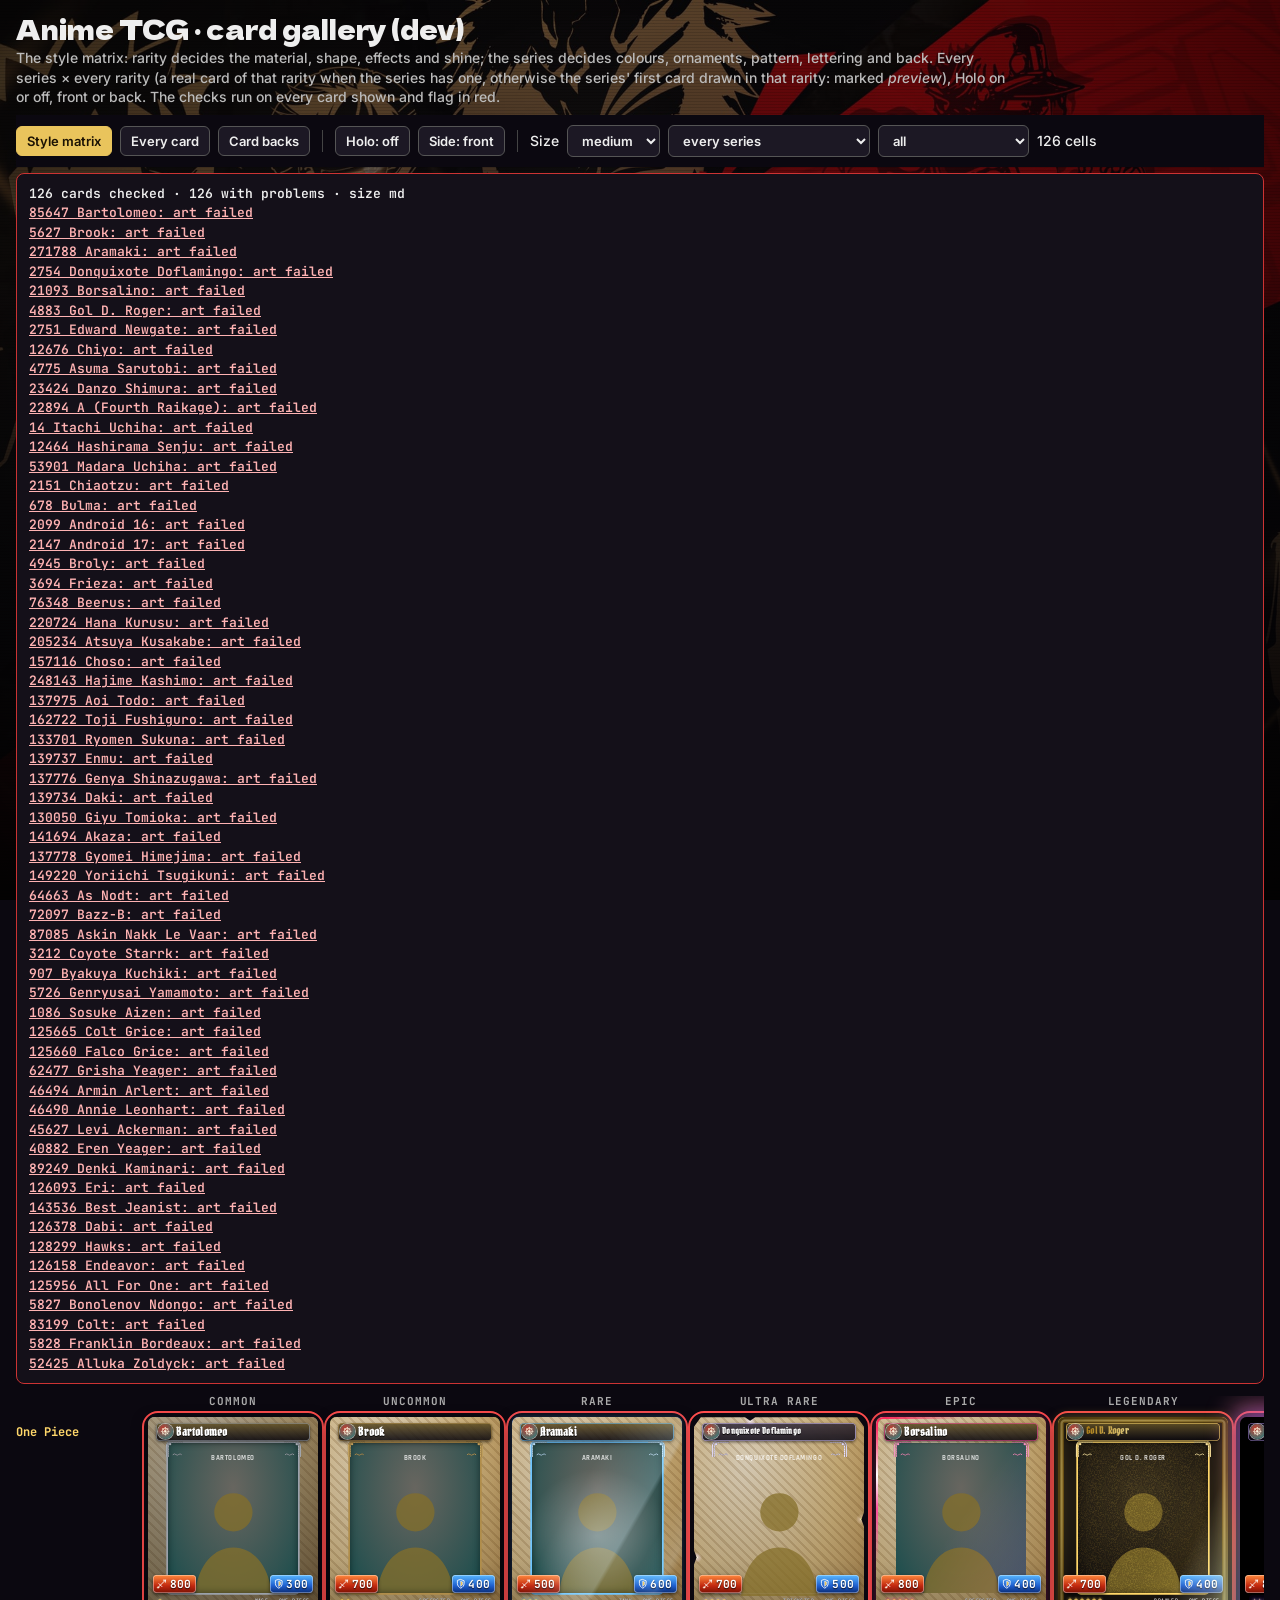
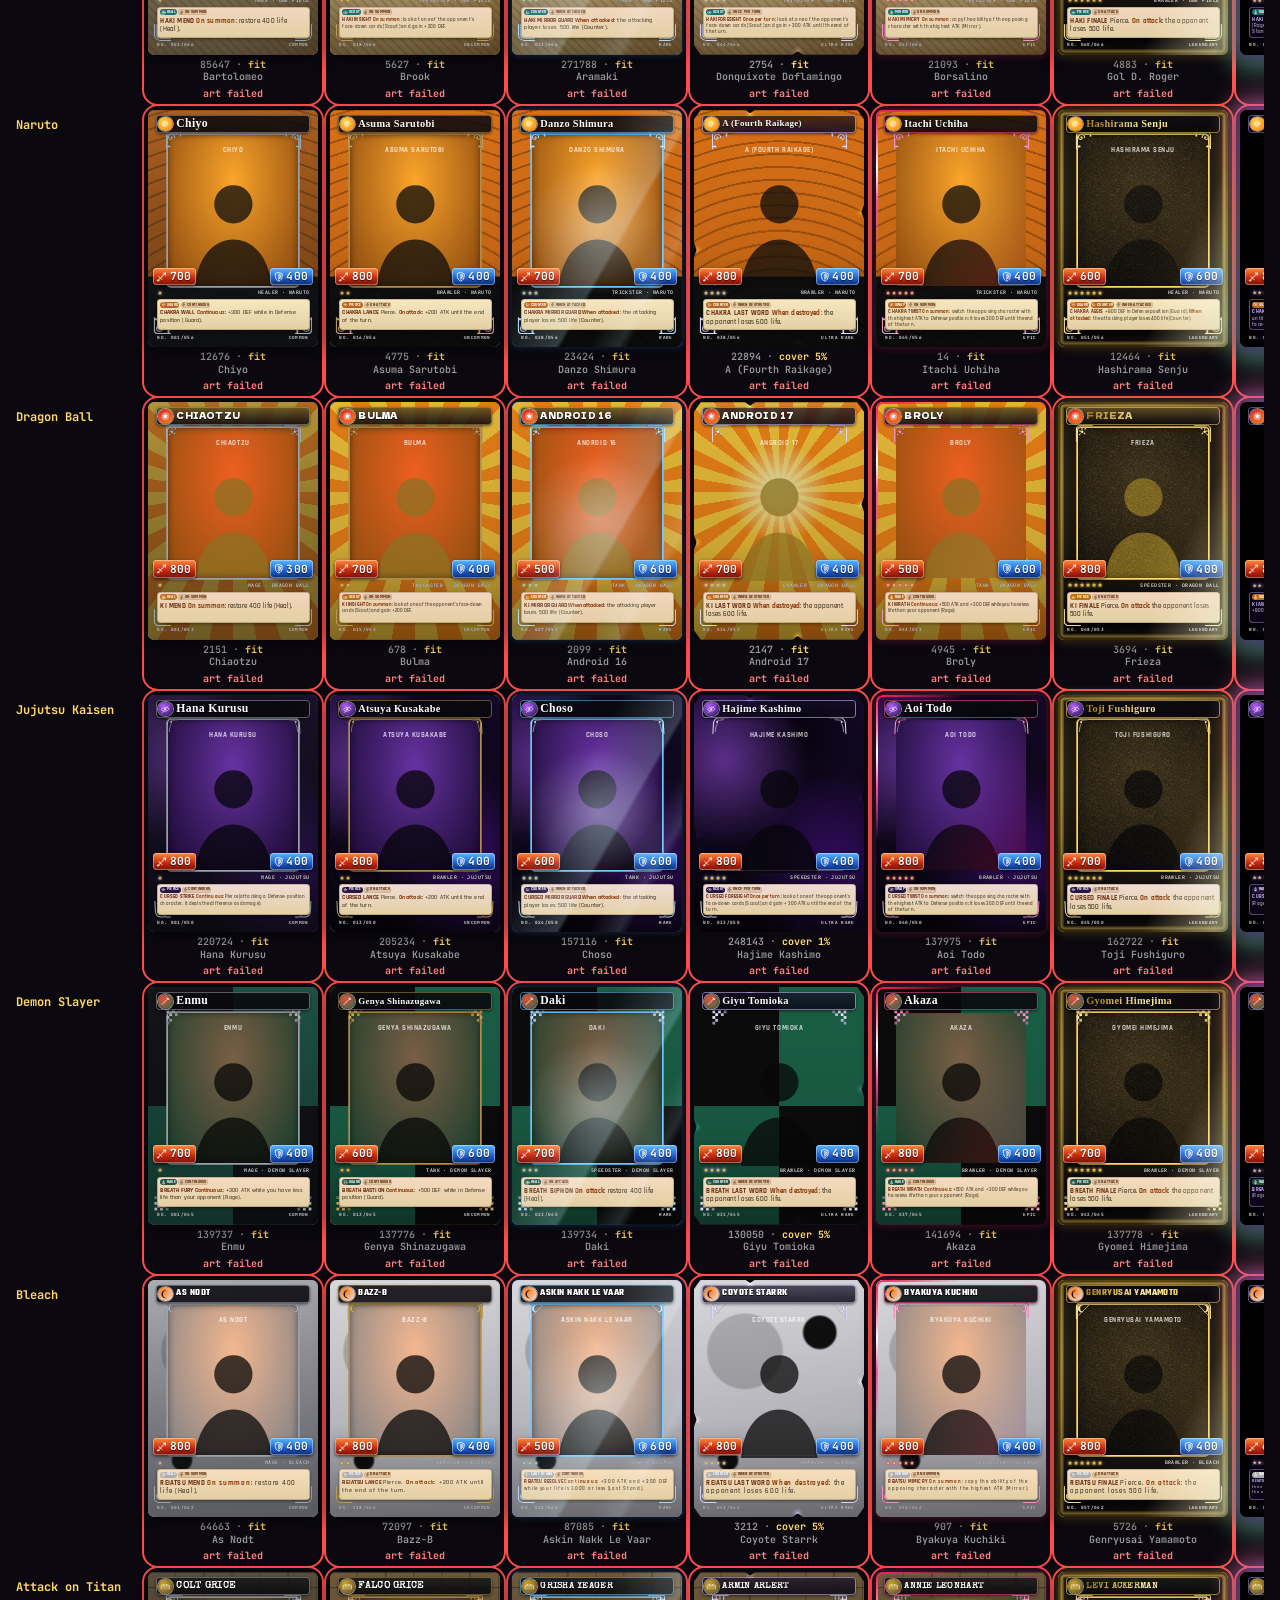
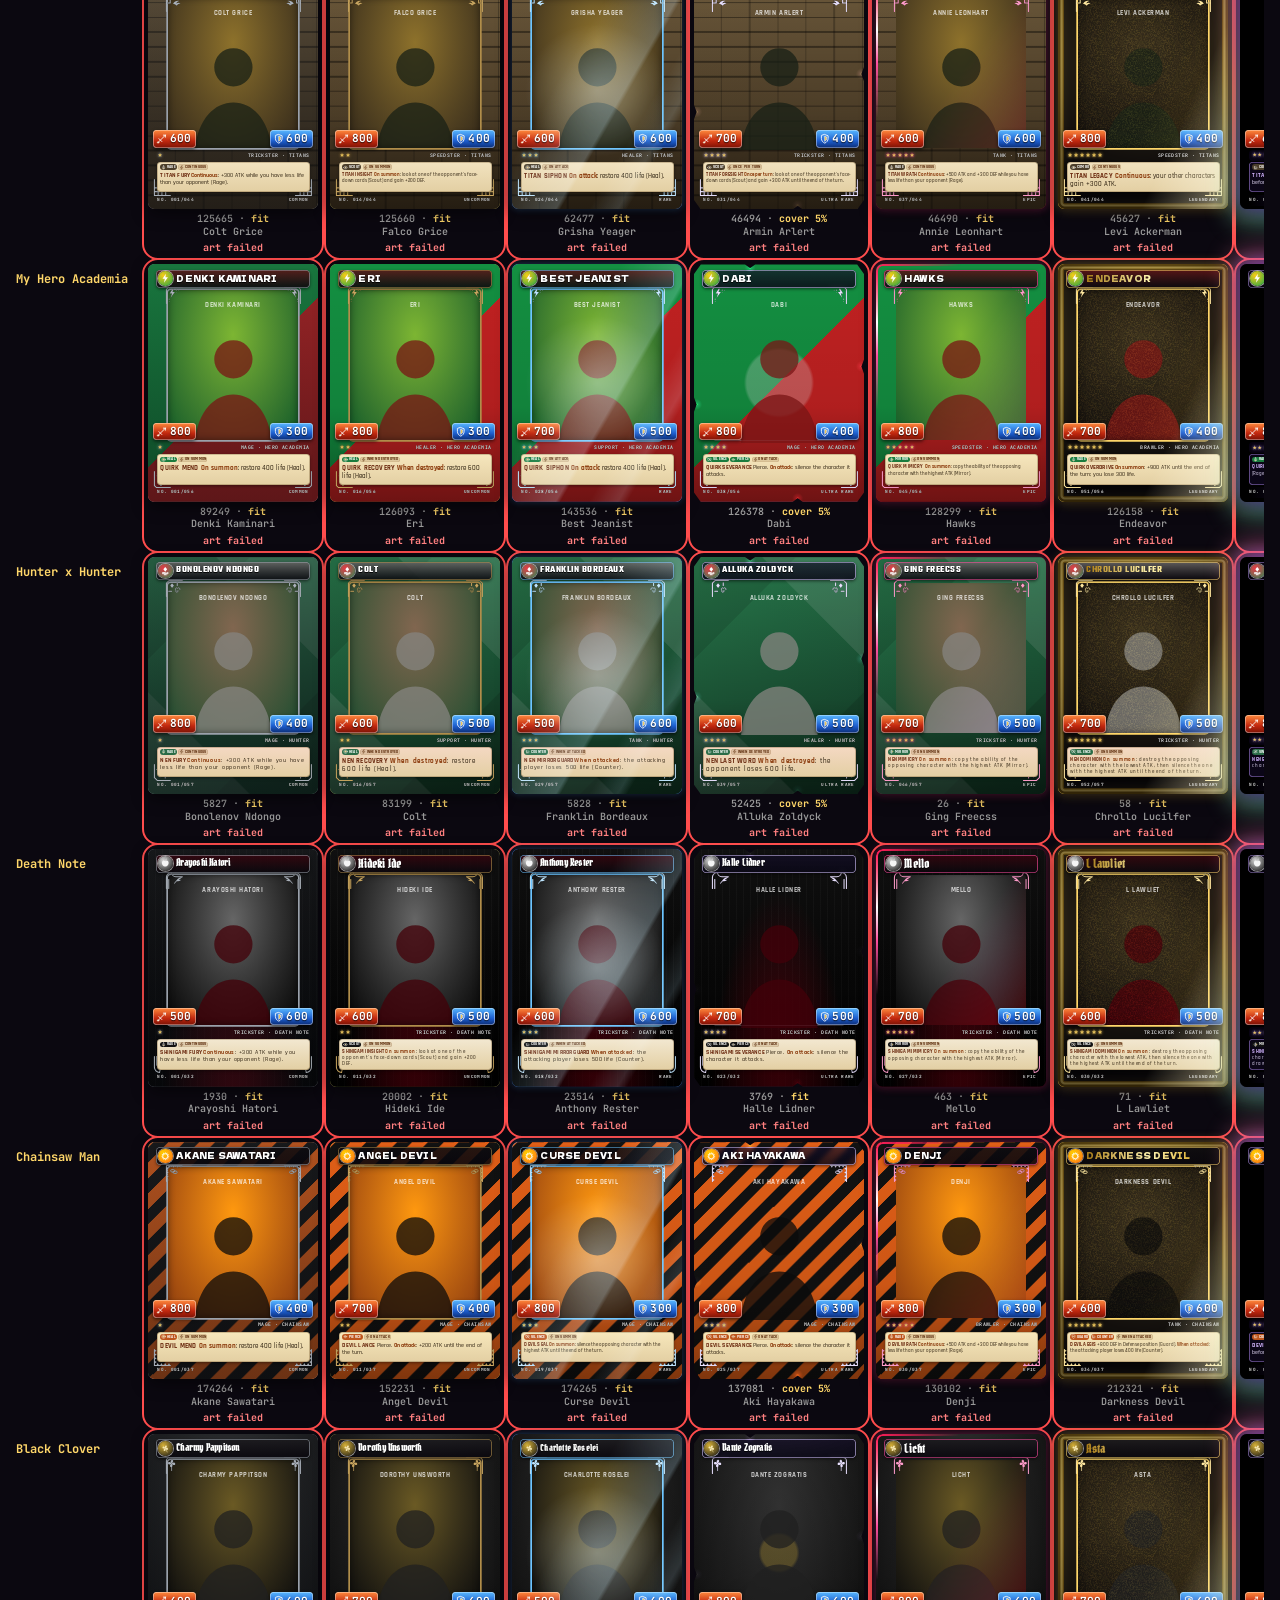
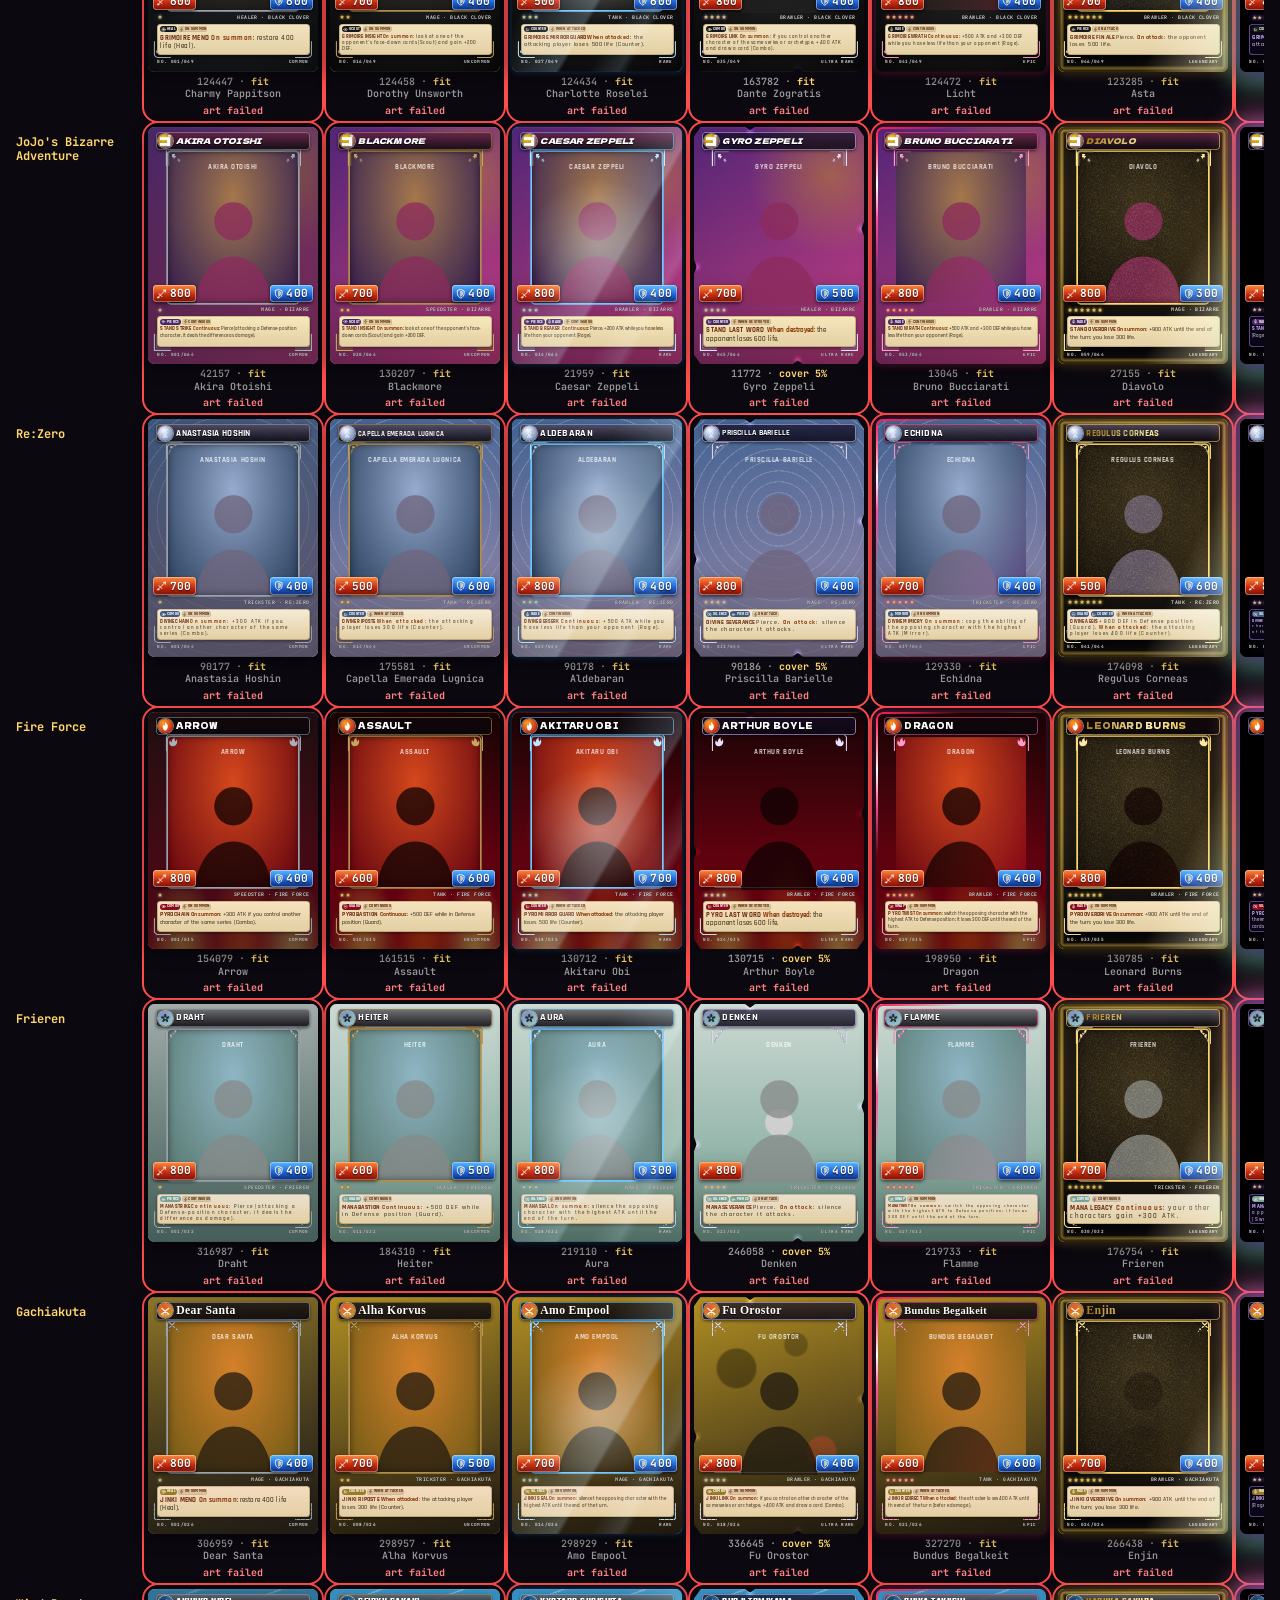
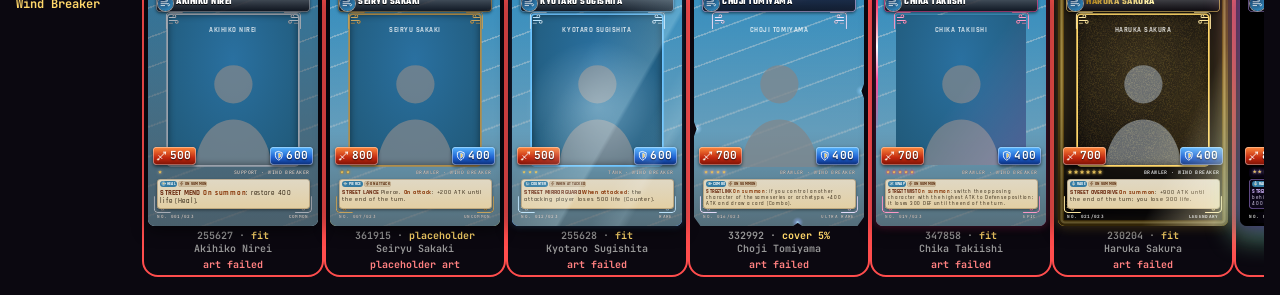
==== commit 9333d34c: "Anime TCG phases 6-10: duel screen, abilities + Action cards, Decks, Duel tab, free-for-all - Phase " ====
--- a/dev/cards.html
+++ b/dev/cards.html
@@ -49,9 +49,9 @@
 <div id="checks">checking…</div>
 <div id="out"></div>
 <script type="module">
-import { CARDS, BY_SERIES, BY_SERIES_RARITY, CARD_SERIES, RARITY_NAMES } from "../js/vault/carddb.js?v=5";
-import { cardEl, backCard, theme, fitText, windowRatio } from "../js/vault/cardui.js?v=13";
-import { CARD_ART } from "../js/vault/config.js?v=14";
+import { CARDS, BY_SERIES, BY_SERIES_RARITY, CARD_SERIES, RARITY_NAMES } from "../js/vault/carddb.js?v=6";
+import { cardEl, backCard, theme, fitText, windowRatio } from "../js/vault/cardui.js?v=14";
+import { CARD_ART } from "../js/vault/config.js?v=15";
 const focus = await fetch("../data/card-focus.json").then(r => r.json()).catch(() => ({}));
 const fix = await fetch("../data/card-focus-fix.json").then(r => r.json()).catch(() => ({}));
 const st = { view: "matrix", holo: false, back: false };
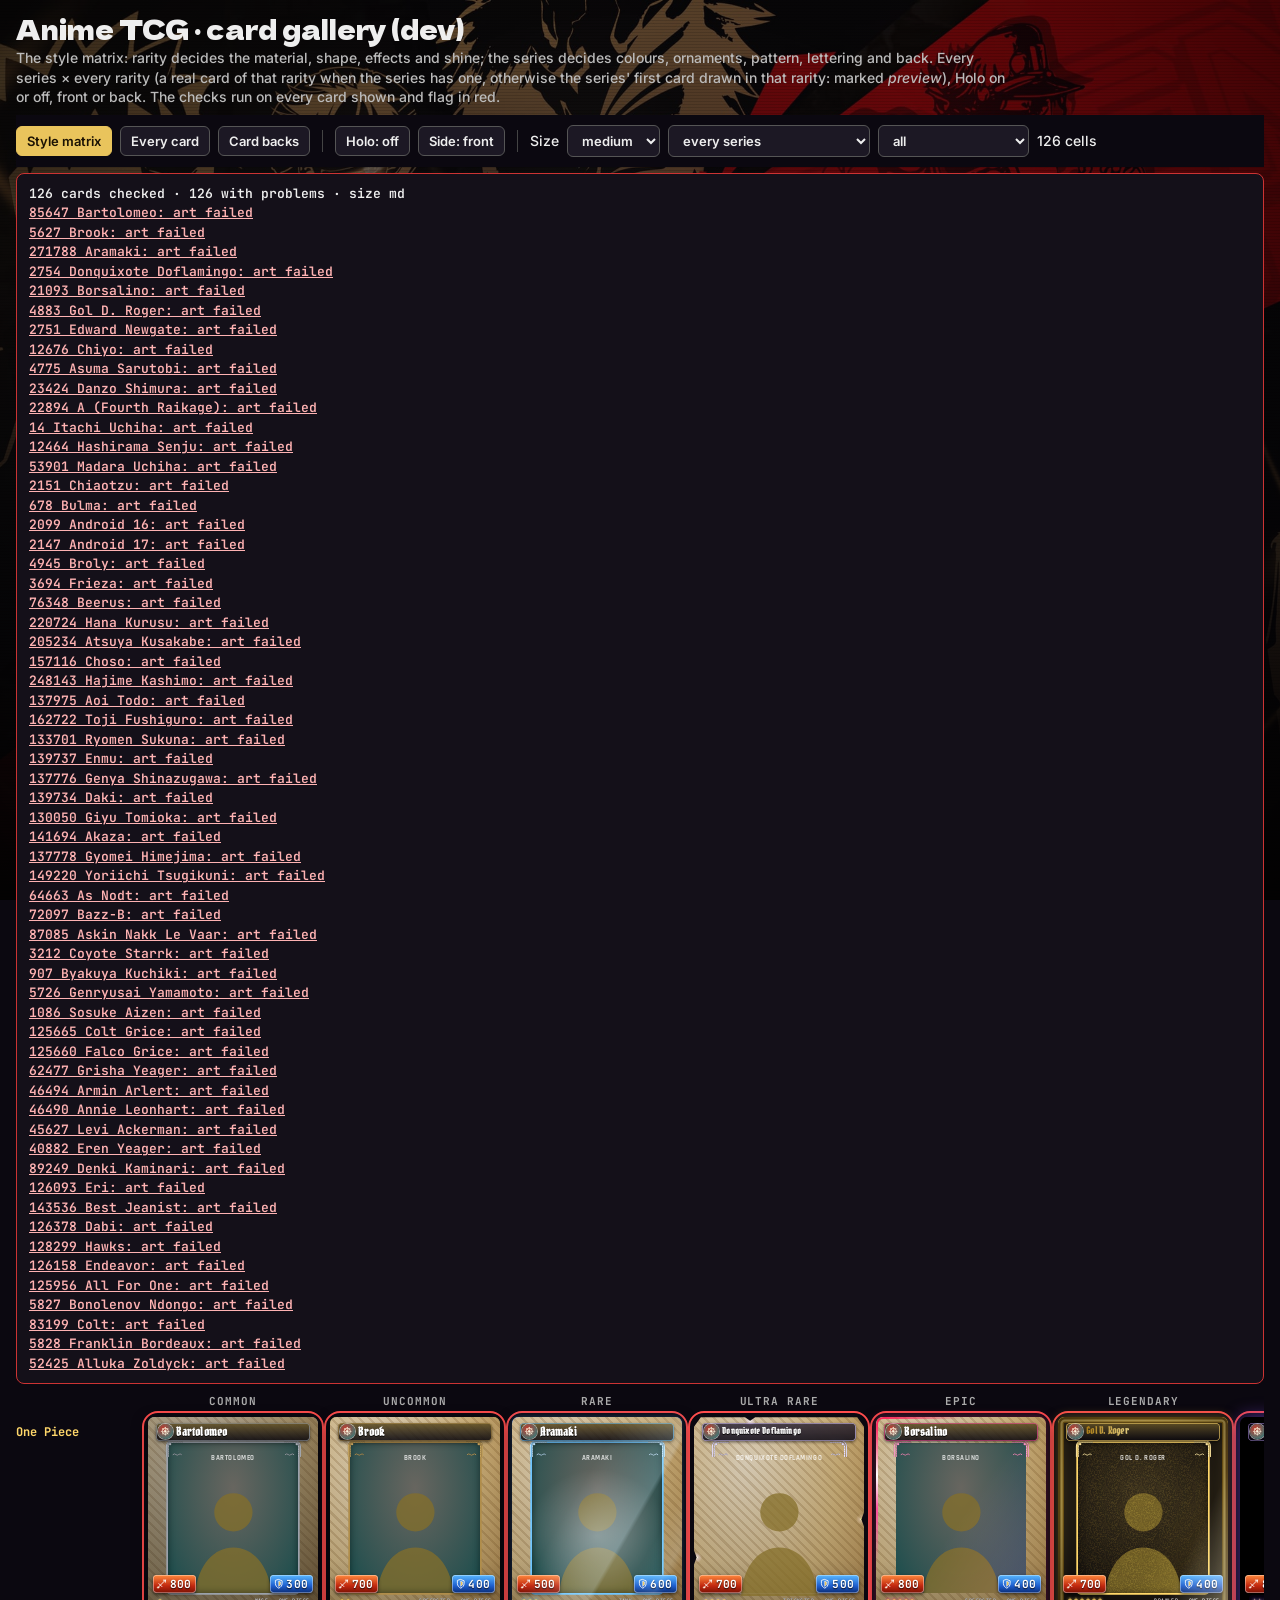
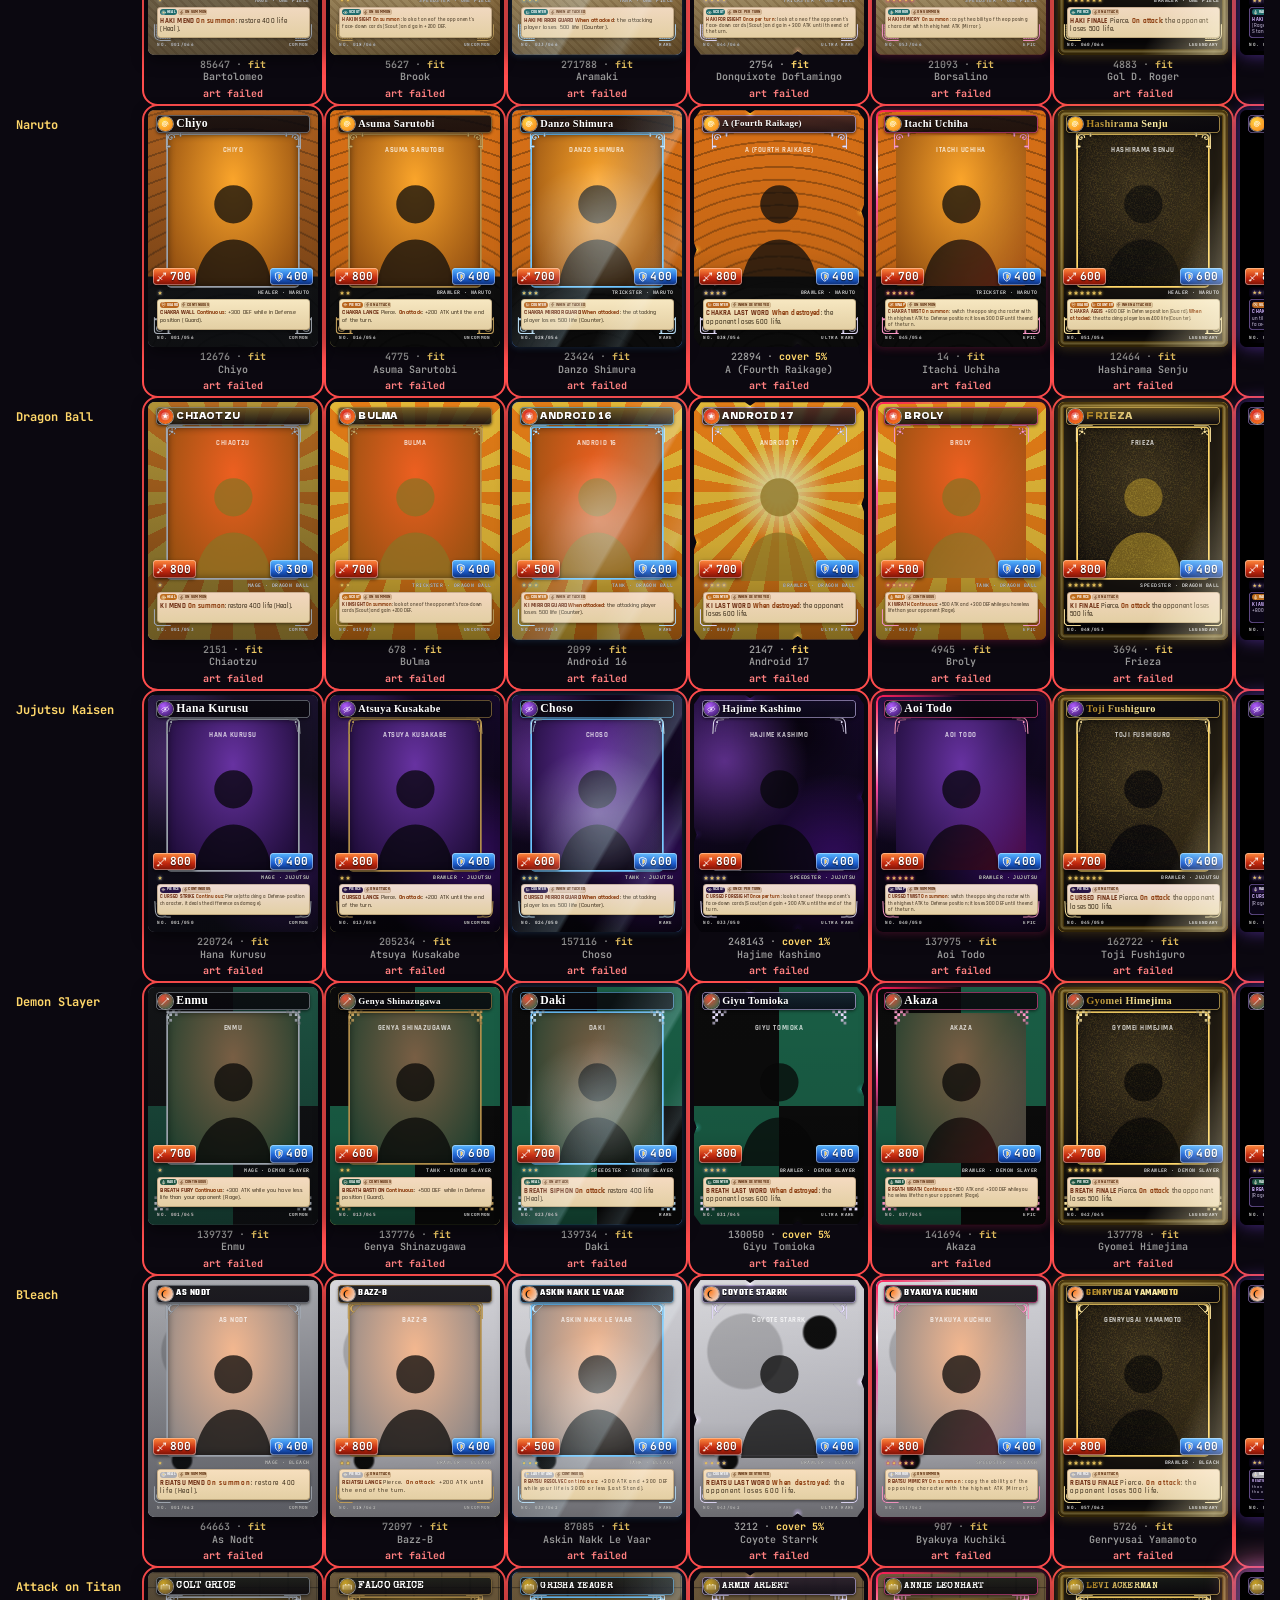
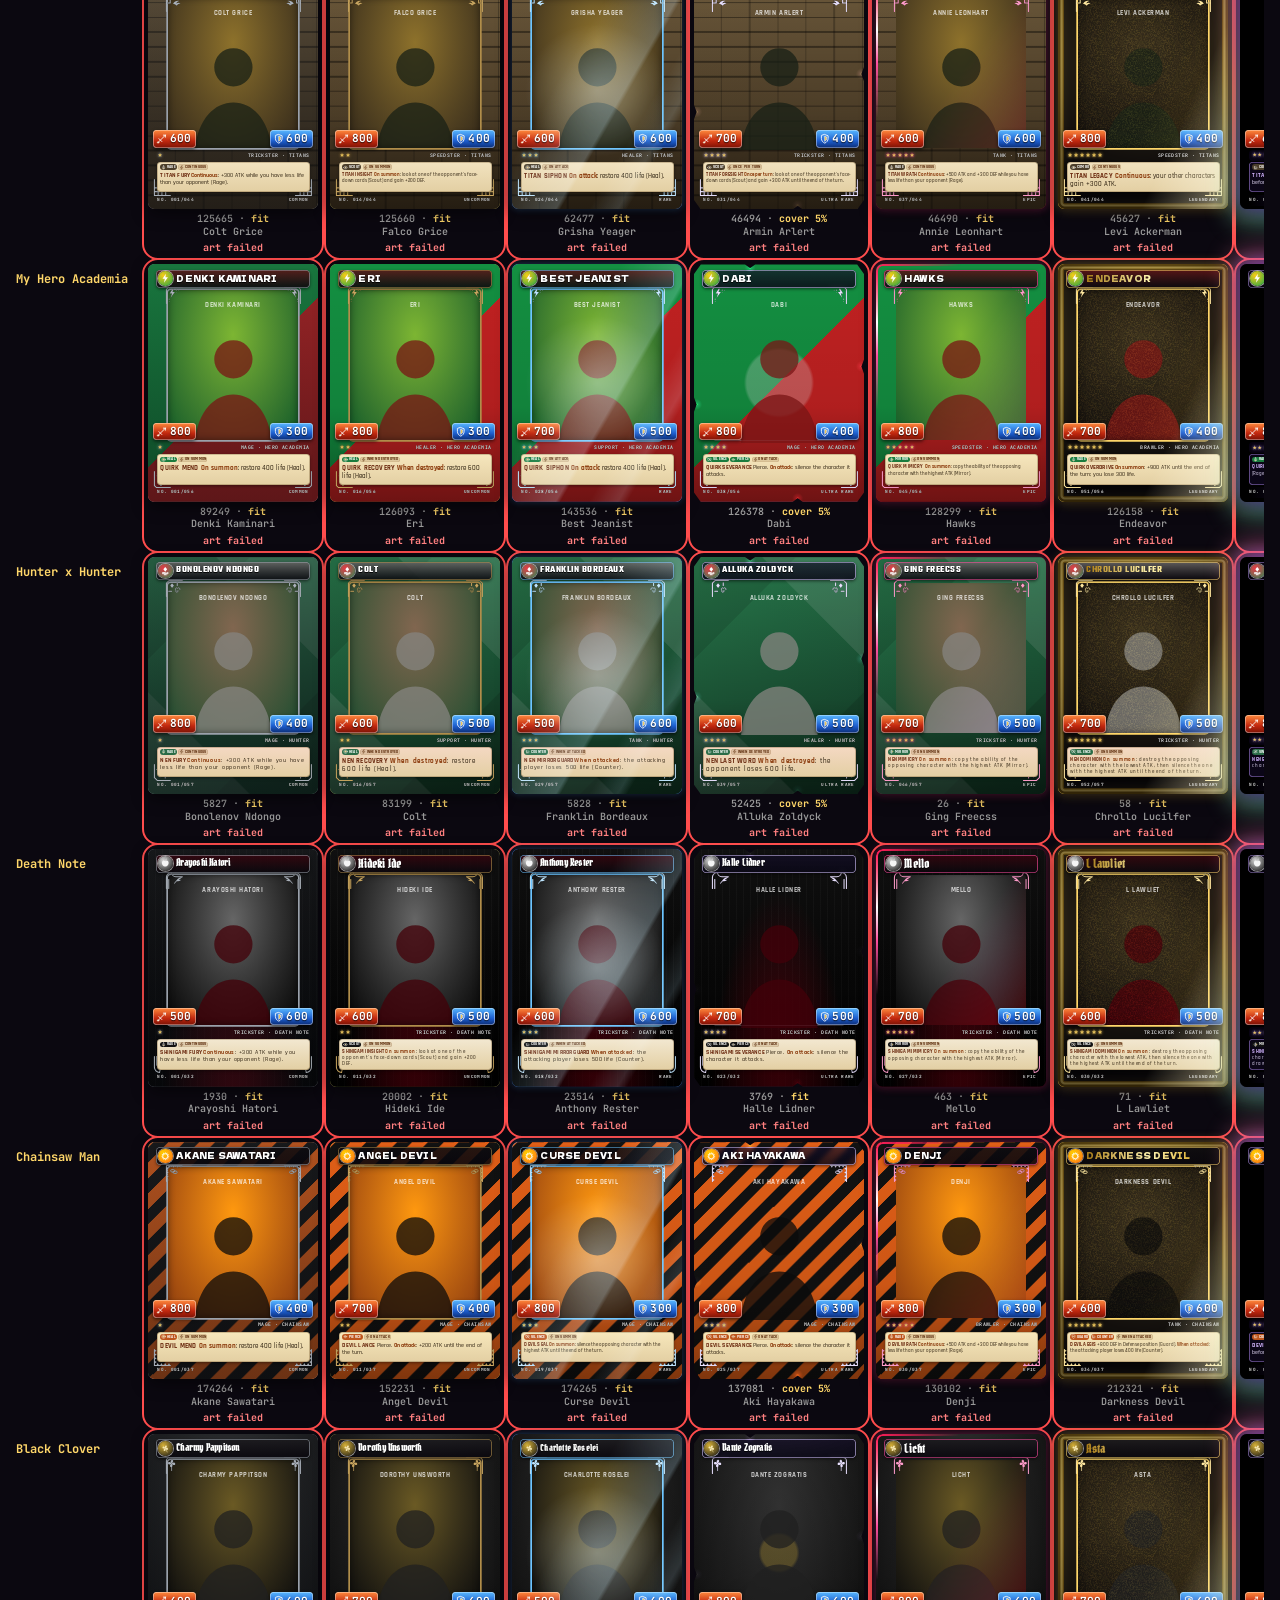
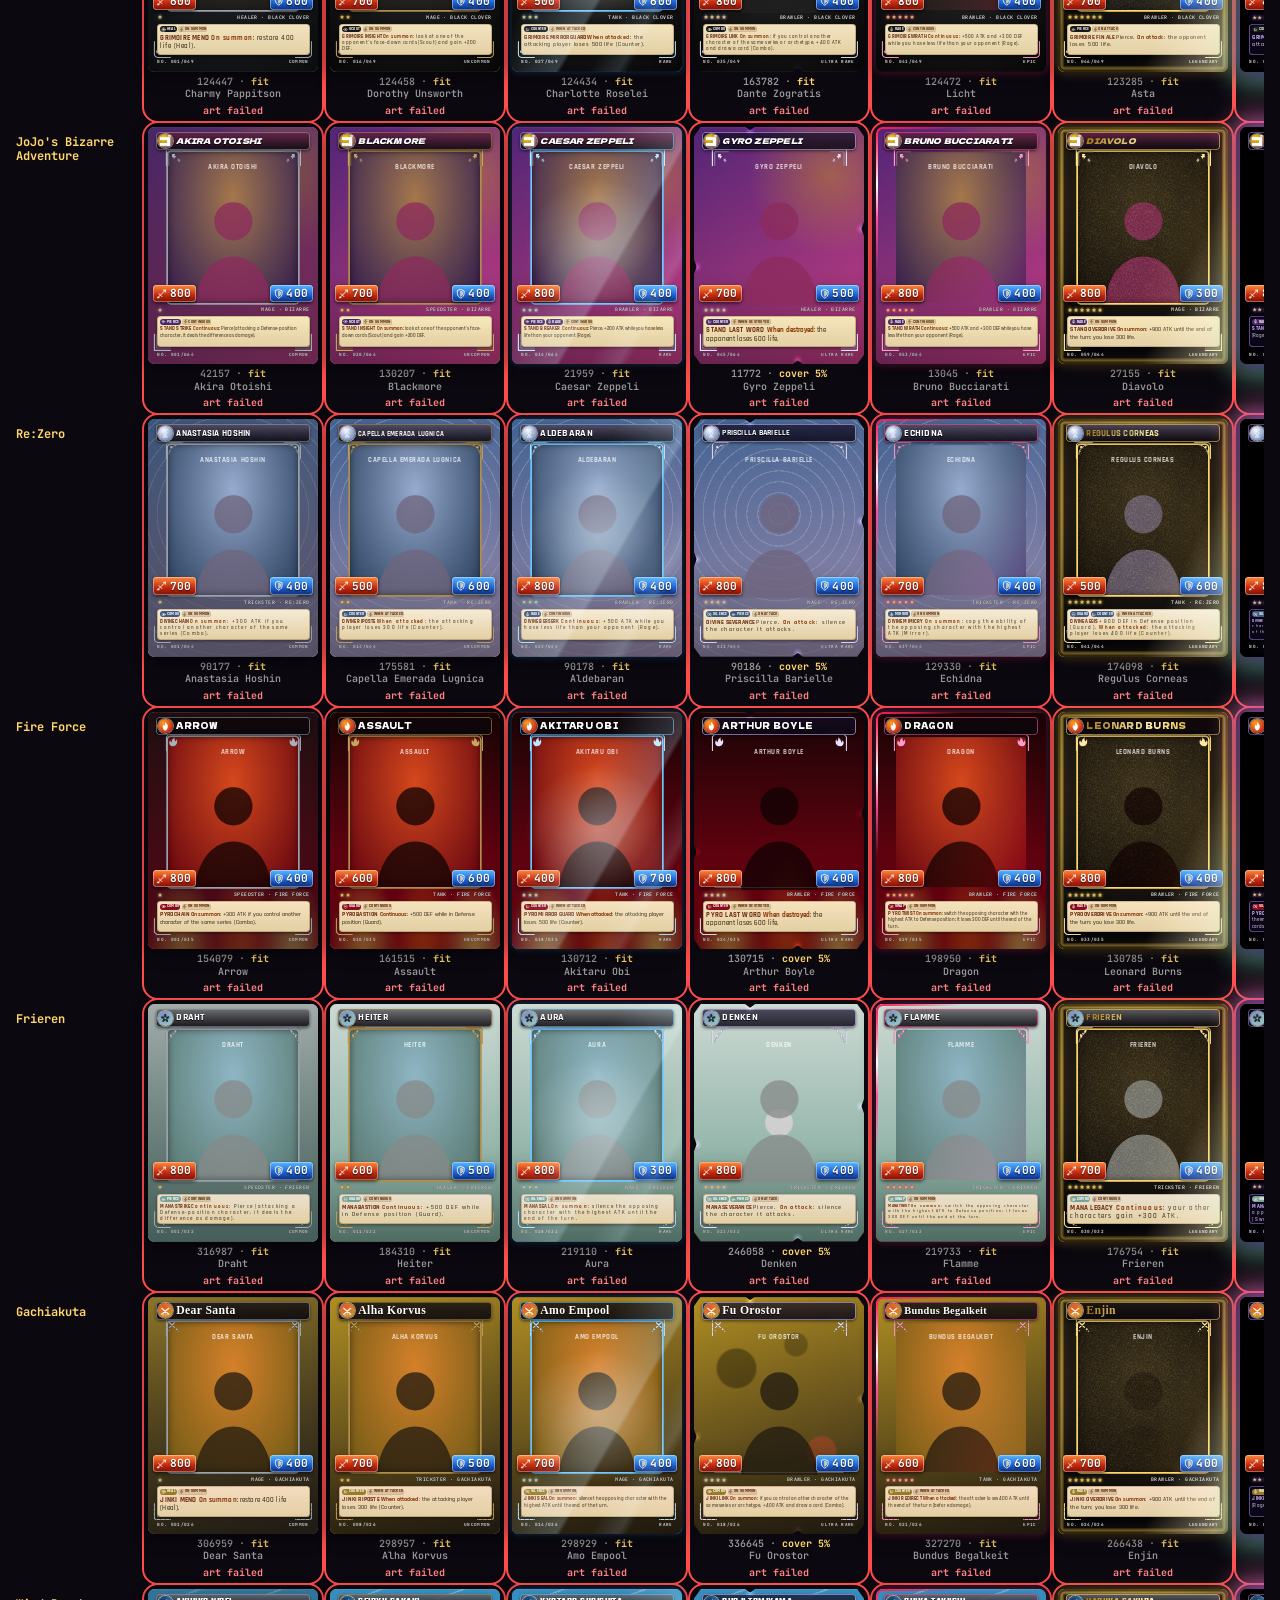
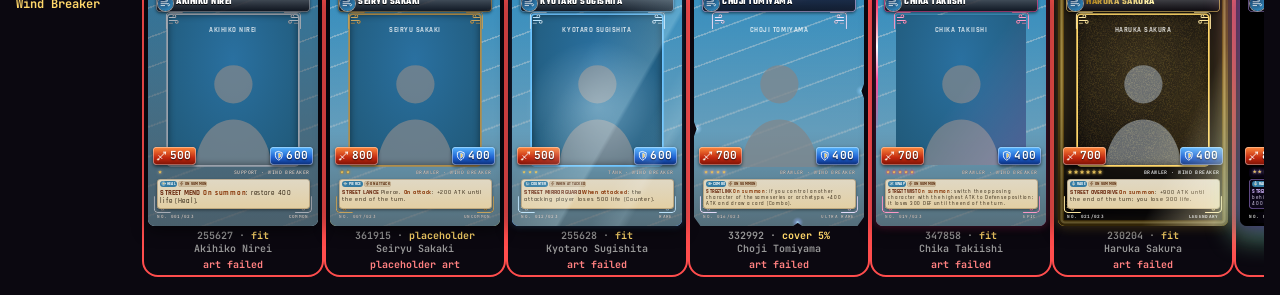
==== commit 87352352: "Season 2 skins, Shop tabs (Season 1 / Season 2), PC Shop preview fix, hidden owner coin tool - Seaso" ====
--- a/dev/cards.html
+++ b/dev/cards.html
@@ -50,8 +50,8 @@
 <div id="out"></div>
 <script type="module">
 import { CARDS, BY_SERIES, BY_SERIES_RARITY, CARD_SERIES, RARITY_NAMES } from "../js/vault/carddb.js?v=6";
-import { cardEl, backCard, theme, fitText, windowRatio } from "../js/vault/cardui.js?v=14";
-import { CARD_ART } from "../js/vault/config.js?v=15";
+import { cardEl, backCard, theme, fitText, windowRatio } from "../js/vault/cardui.js?v=16";
+import { CARD_ART } from "../js/vault/config.js?v=17";
 const focus = await fetch("../data/card-focus.json").then(r => r.json()).catch(() => ({}));
 const fix = await fetch("../data/card-focus-fix.json").then(r => r.json()).catch(() => ({}));
 const st = { view: "matrix", holo: false, back: false };
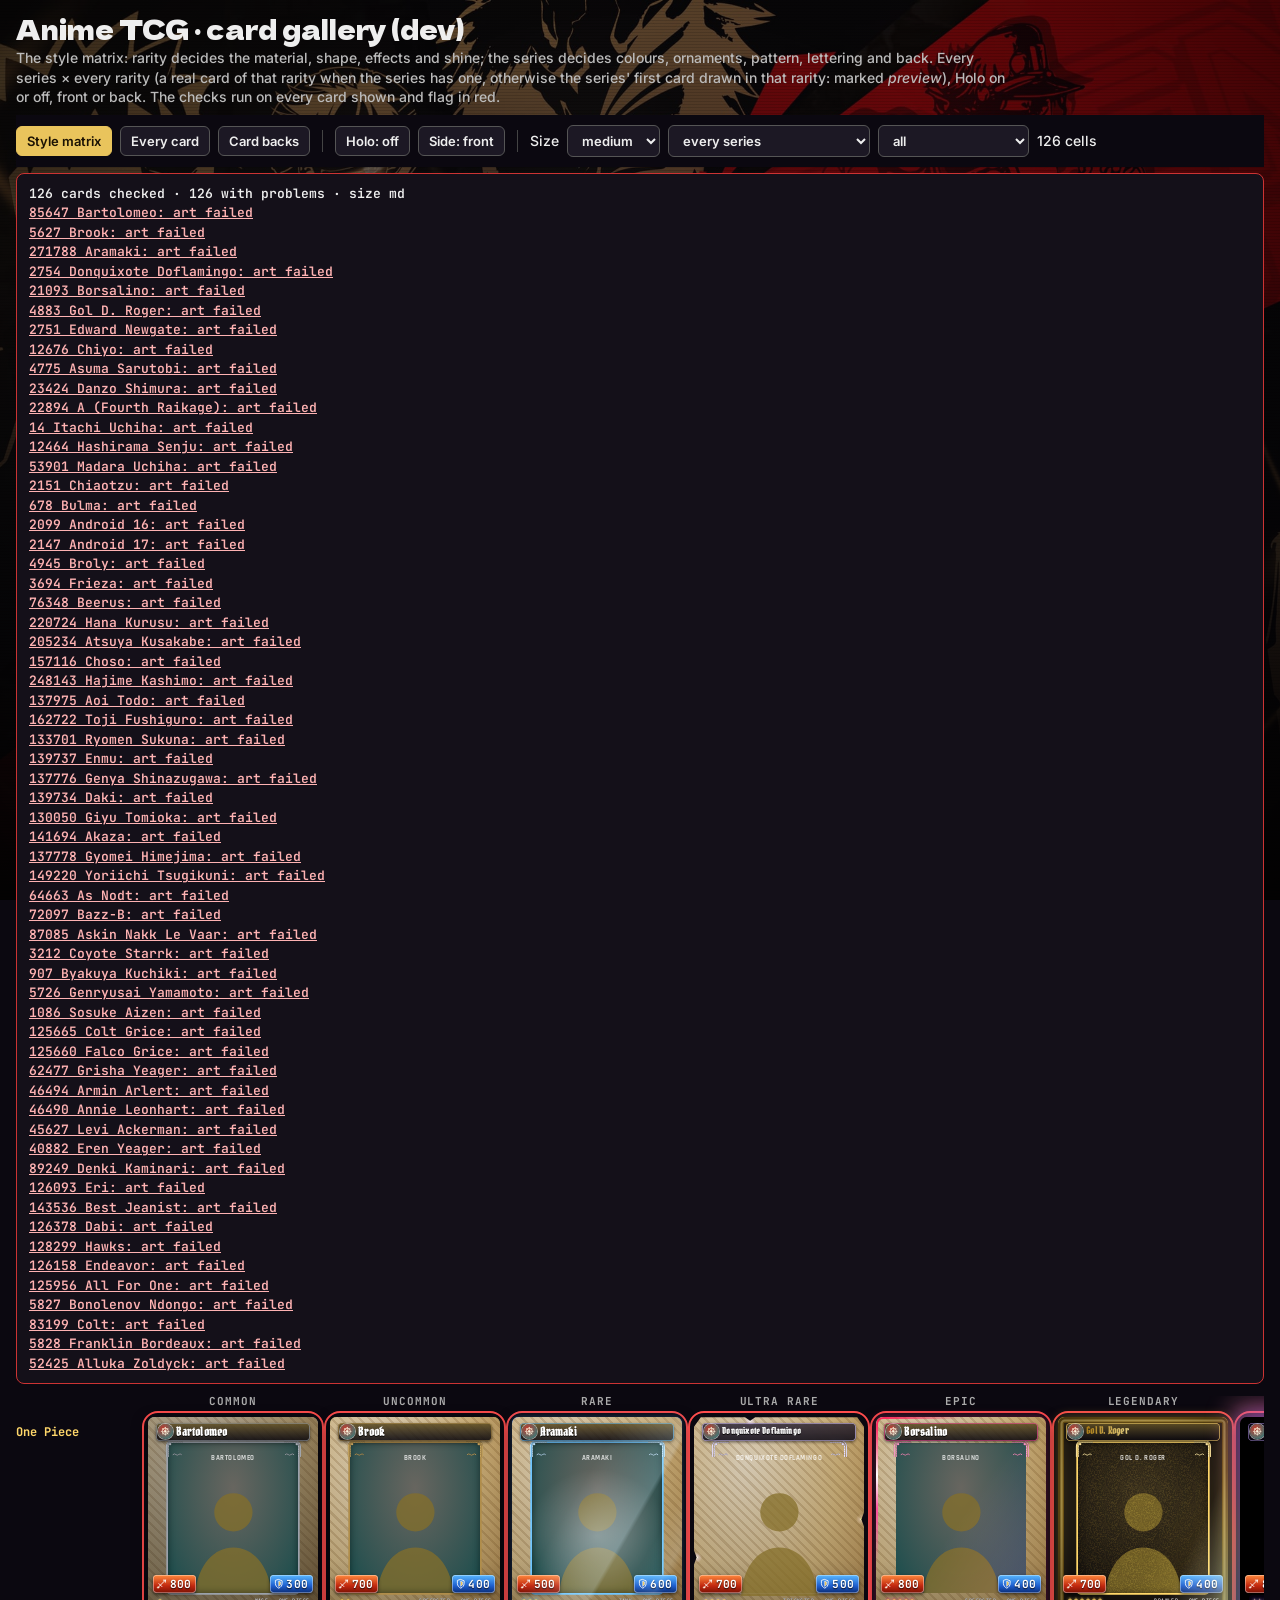
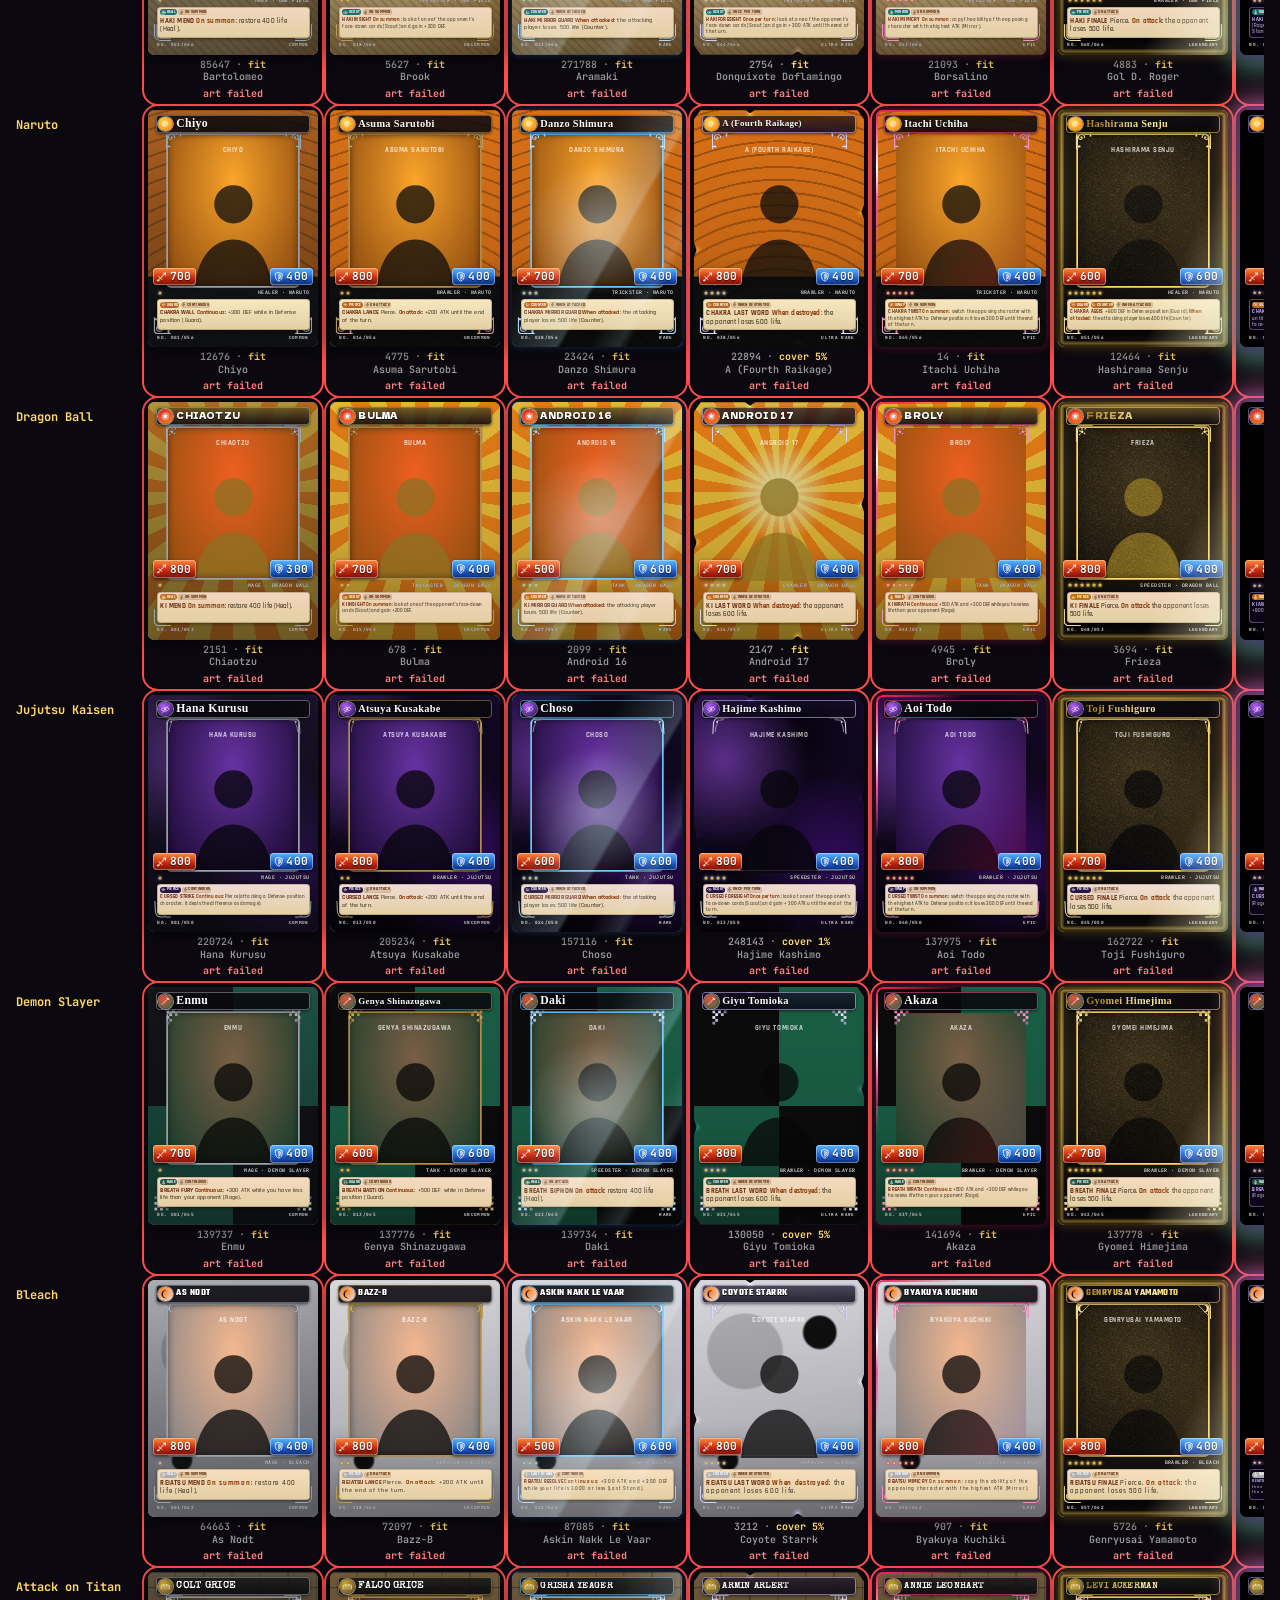
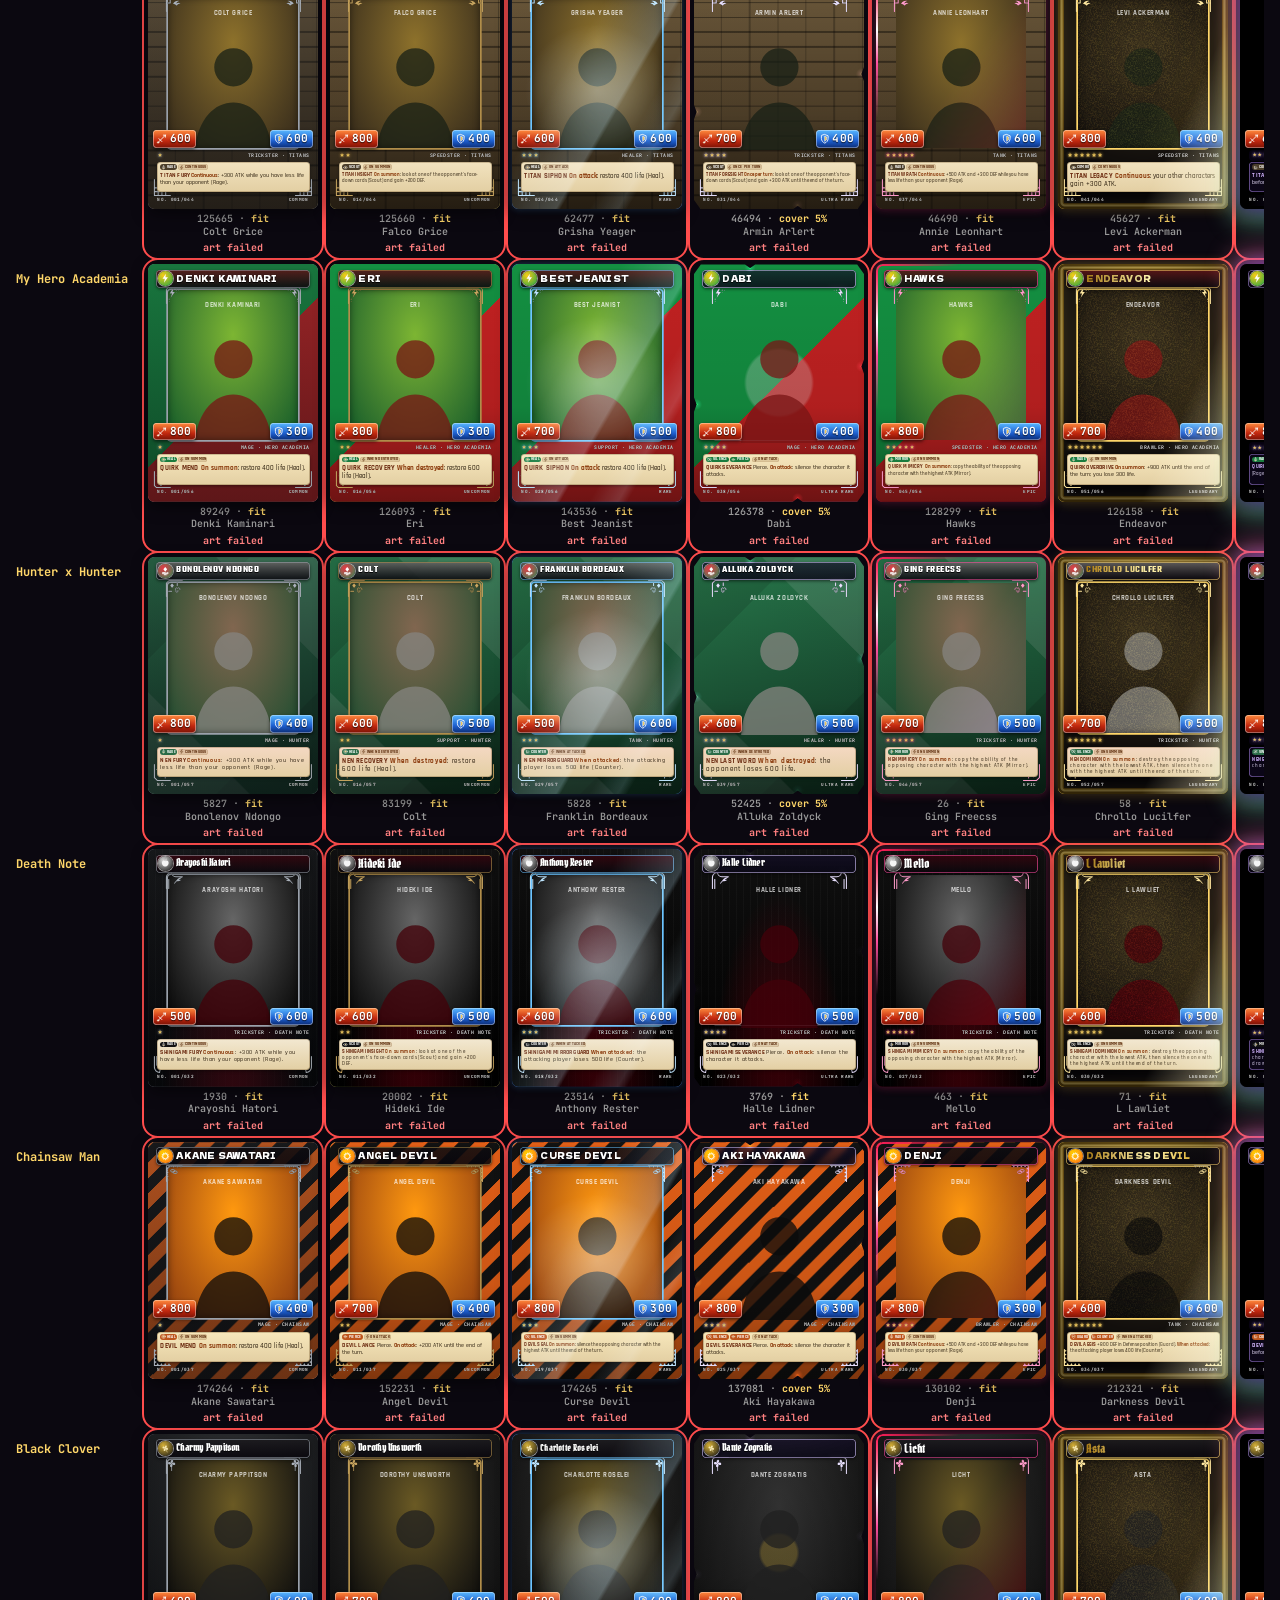
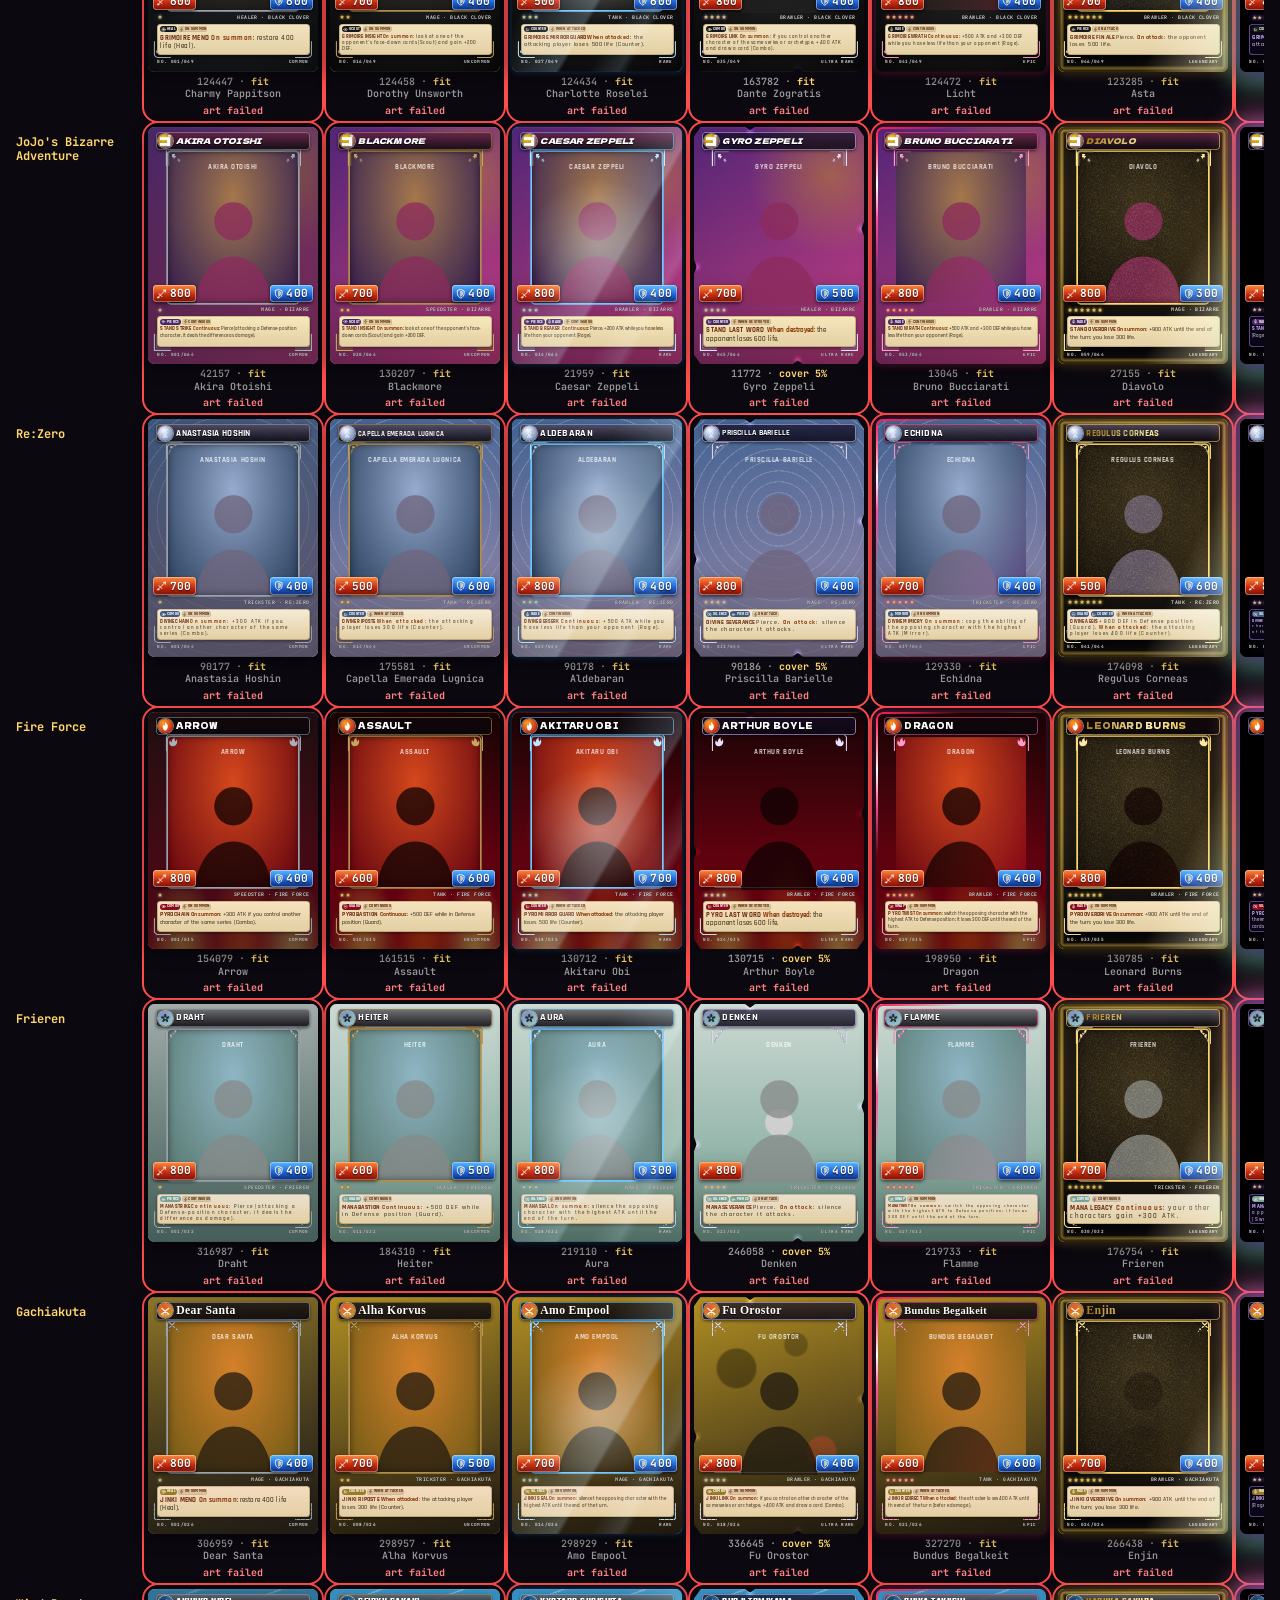
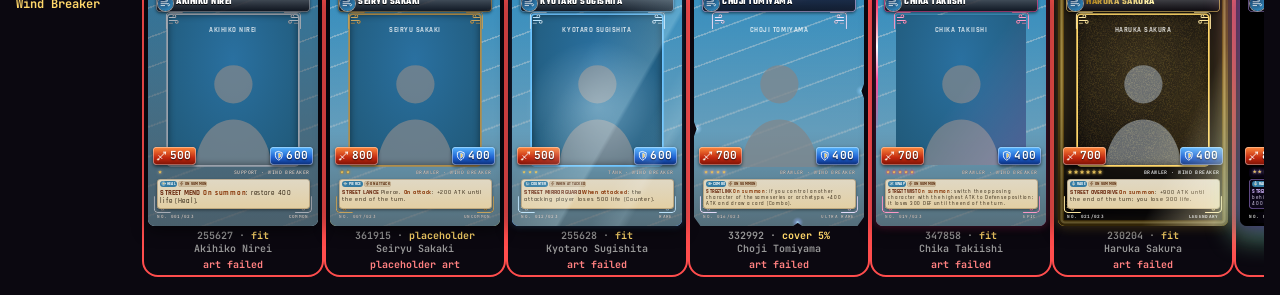
==== commit de9c925c: "Owner coin tool: 4 s hold, owner Player ID on the allow-list DEV_TOOL.holdMs 10000 -> 4000; the owne" ====
--- a/dev/cards.html
+++ b/dev/cards.html
@@ -50,8 +50,8 @@
 <div id="out"></div>
 <script type="module">
 import { CARDS, BY_SERIES, BY_SERIES_RARITY, CARD_SERIES, RARITY_NAMES } from "../js/vault/carddb.js?v=6";
-import { cardEl, backCard, theme, fitText, windowRatio } from "../js/vault/cardui.js?v=16";
-import { CARD_ART } from "../js/vault/config.js?v=17";
+import { cardEl, backCard, theme, fitText, windowRatio } from "../js/vault/cardui.js?v=17";
+import { CARD_ART } from "../js/vault/config.js?v=18";
 const focus = await fetch("../data/card-focus.json").then(r => r.json()).catch(() => ({}));
 const fix = await fetch("../data/card-focus-fix.json").then(r => r.json()).catch(() => ({}));
 const st = { view: "matrix", holo: false, back: false };
